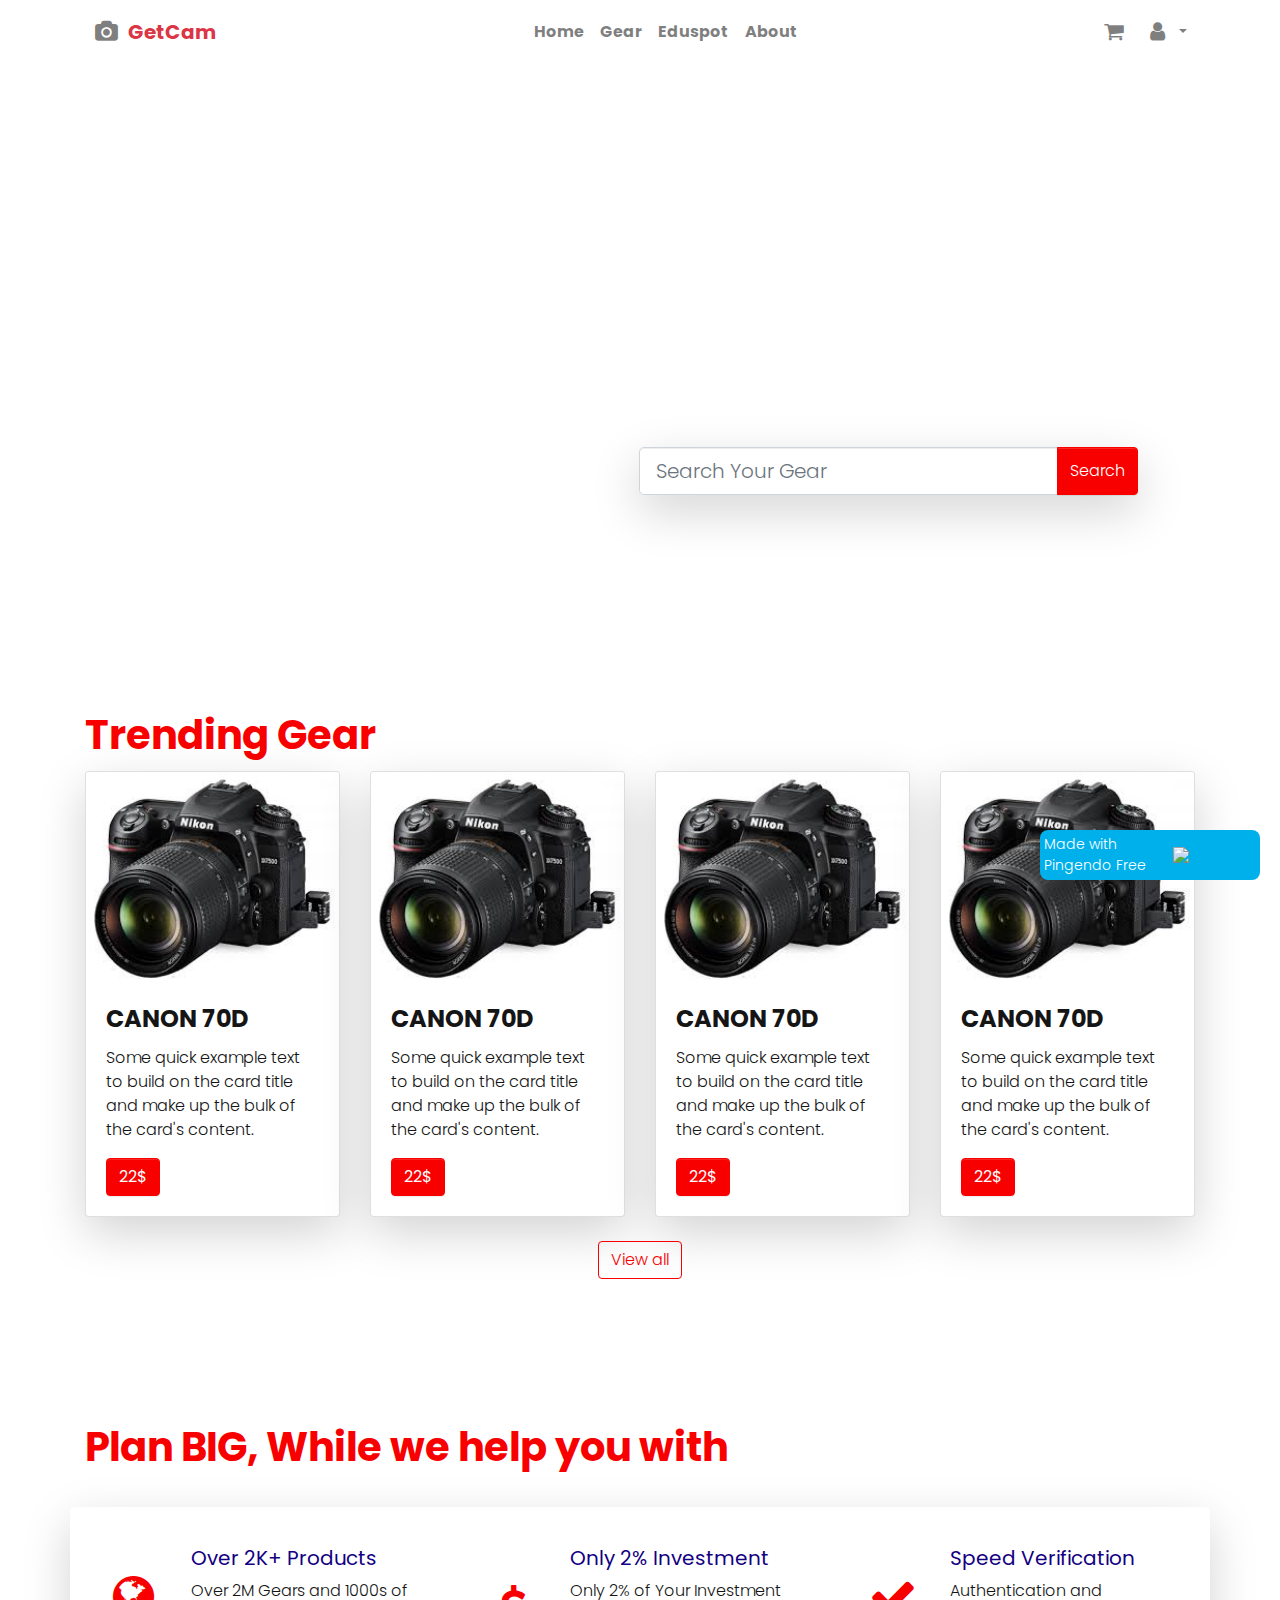
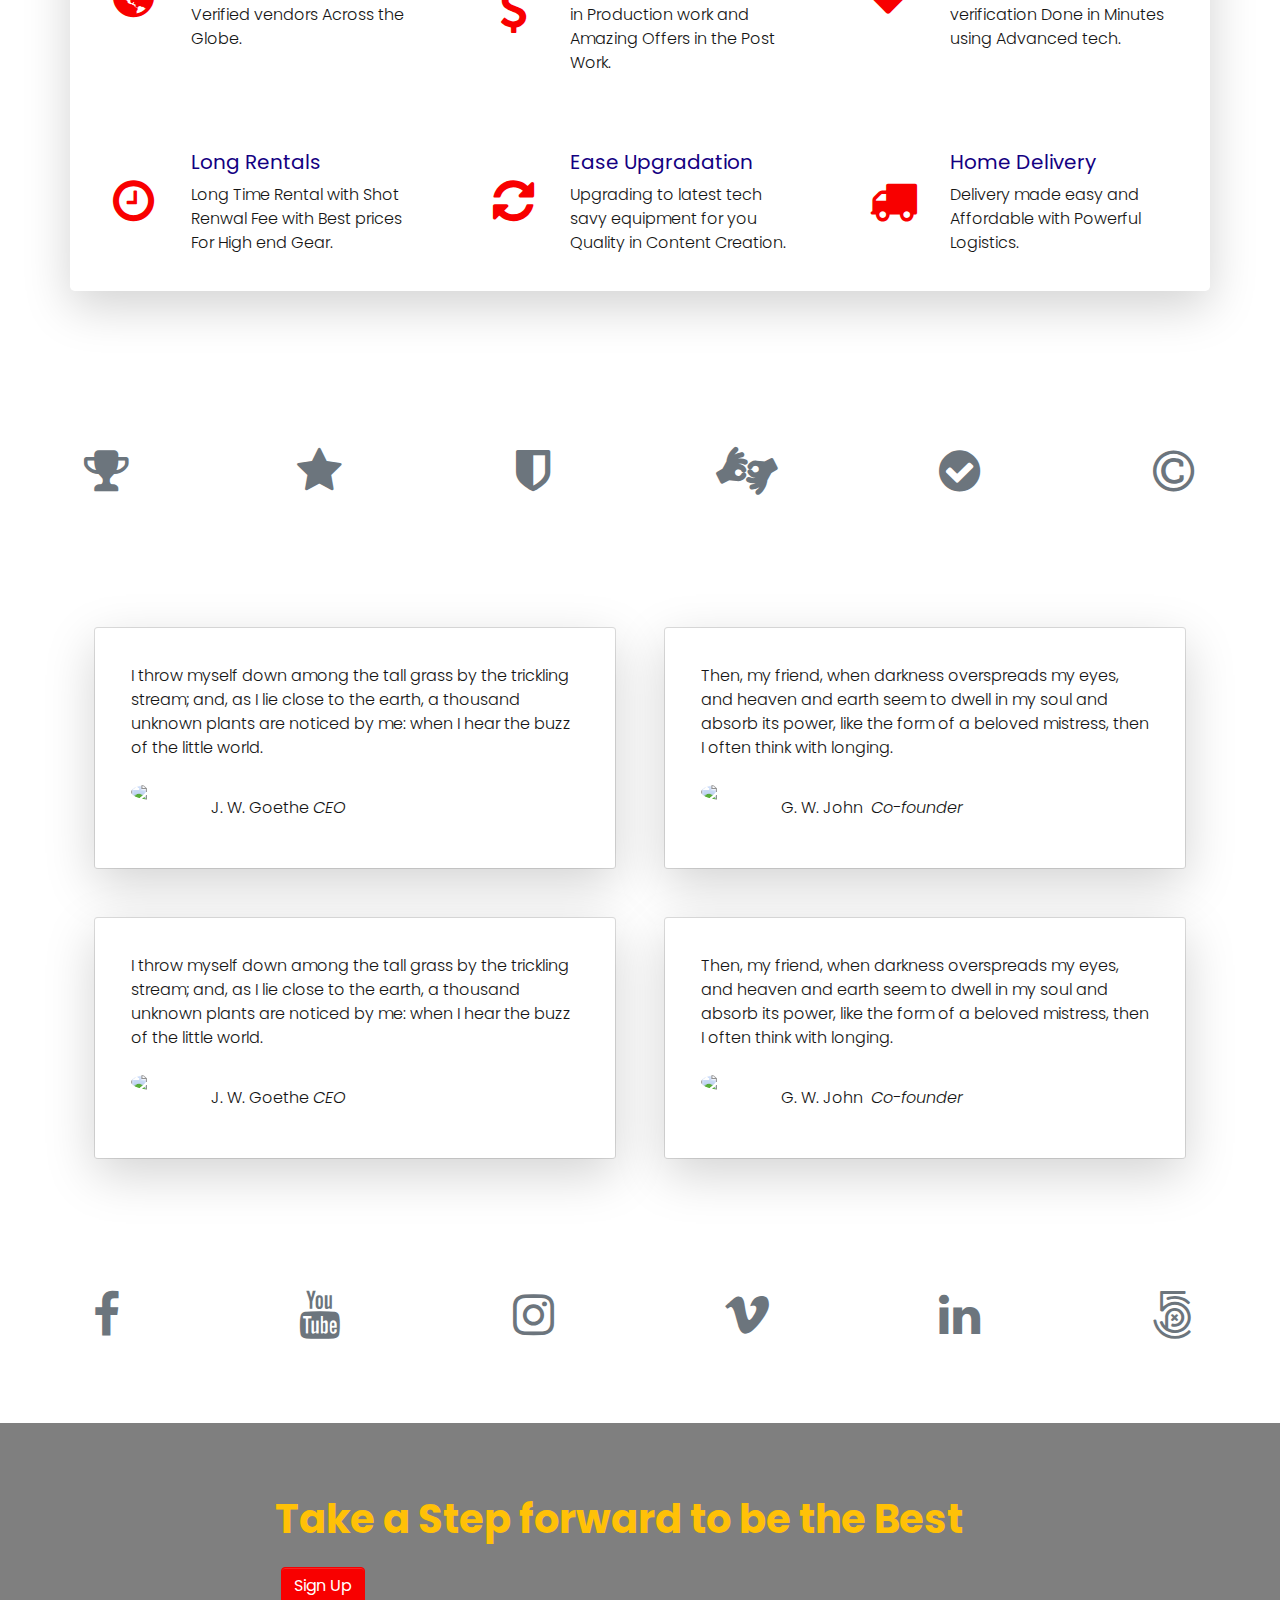
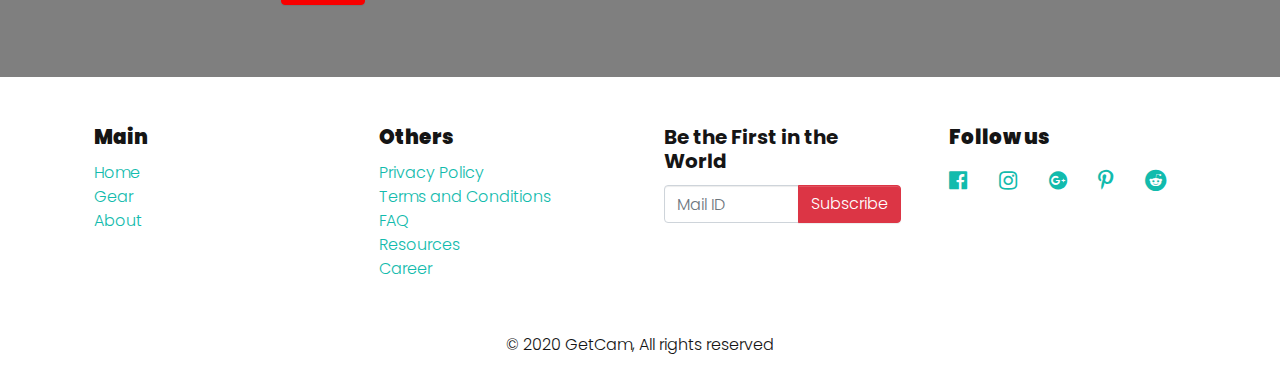
==== index.html @ dcd04597 "0.3" ====
<!DOCTYPE html>
<html>

<head>
  <meta charset="utf-8">
  <meta name="viewport" content="width=device-width, initial-scale=1">
  <link rel="stylesheet" href="https://cdnjs.cloudflare.com/ajax/libs/font-awesome/4.7.0/css/font-awesome.min.css" type="text/css">
  <link rel="stylesheet" href="index.css">
  <link rel="icon" href="assets/Get Cam.png">
  <title>Home | GetCam</title>
  <meta name="description" content="Helping Content Creators by renting gears for best deals..">
  <meta name="keywords" content="camera, rentals, dslr, canon, nikon, getcam, sony,">
</head>

<body>
  <nav class="navbar navbar-expand-md navbar-light">
    <div class="container"> <button class="navbar-toggler navbar-toggler-right border-0" type="button" data-toggle="collapse" data-target="#navbar6">
        <span class="navbar-toggler-icon"></span>
      </button>
      <div class="collapse navbar-collapse" id="navbar6">
        <ul class="navbar-nav">
          <li class="nav-item d-flex align-items-center"><a class="nav-link" href="#"><i class="fa fa-fw fa-camera fa-lg"></i></a></li>
        </ul> <a class="navbar-brand text-primary d-none d-md-block" href="#">
          <i class="fa d-inline fa-lg fa-cameralg"></i>
          <b><b class="text-danger"> GetCam</b></b>
        </a>
        <ul class="navbar-nav mx-auto">
          <li class="nav-item"> <a class="nav-link text-decoration-none" href="#"><b><b>Home</b></b></a> </li>
          <li class="nav-item"> <a class="nav-link" href="#"><b><b>Gear</b></b></a> </li>
          <li class="nav-item"> <a class="nav-link" href="#"><b><b>Eduspot</b></b></a> </li>
          <li class="nav-item"> <a class="nav-link" href="#"><b><b>About</b></b></a> </li>
        </ul>
        <ul class="navbar-nav">
          <li class="nav-item d-flex align-items-center"><a class="nav-link" href="#"><i class="fa fa-fw fa-shopping-cart fa-lg"></i></a></li>
          <li class="nav-item dropdown"> <a class="nav-link dropdown-toggle" href="http://example.com" id="navbarDropdownMenuLink" data-toggle="dropdown" aria-haspopup="true" aria-expanded="false"><i class="fa fa-fw fa-user fa-lg"></i>&nbsp;</a>
            <div class="dropdown-menu" aria-labelledby="navbarDropdownMenuLink"> <a class="dropdown-item" href="#">Profile</a> <a class="dropdown-item" href="#">Log Out</a> </div>
          </li>
        </ul>
      </div>
    </div>
  </nav>
  <div class="py-5 text-center text-md-right" style="	background-image: url(&quot;https://wallpapercave.com/wp/wp7852843.jpg&quot;);	background-position: right bottom;	background-size: cover;	background-repeat: repeat;	background-attachment: fixed;">
    <div class="container">
      <div class="row">
        <div class="p-5 mx-auto mx-md-0 ml-md-auto col-10 col-md-9">
          <h3 class="display-3 text-white"><b>Any One Can Be Influencer</b></h3>
          <p class="mb-3 lead text-white">Helping Content creators to be the best..!!</p>
          <form class="form-inline d-flex justify-content-end">
            <div class="input-group shadow-lg rounded-lg"> <input type="search" class="form-control form-control-lg" placeholder="Search Your Gear" id="formcover1">
              <div class="input-group-append"> <button class="btn btn-secondary" type="button">Search</button> </div>
            </div>
          </form>
        </div>
      </div>
    </div>
  </div>
  <div class="py-5">
    <div class="container">
      <div class="row">
        <div class="col-md-12">
          <h1 class="text-secondary">Trending Gear</h1>
        </div>
      </div>
      <div class="row">
        <div class="col-md-3">
          <div class="card shadow-lg"> <img class="card-img-top" src="assets/download.jpg" alt="Card image cap">
            <div class="card-body">
              <h4 class="card-title">CANON 70D</h4>
              <p class="card-text">Some quick example text to build on the card title and make up the bulk of the card's content.</p> <a href="#" class="btn btn-secondary"><b>22$</b></a>
            </div>
          </div>
        </div>
        <div class="col-md-3">
          <div class="card shadow-lg"> <img class="card-img-top" src="assets/download.jpg" alt="Card image cap">
            <div class="card-body">
              <h4 class="card-title">CANON 70D</h4>
              <p class="card-text">Some quick example text to build on the card title and make up the bulk of the card's content.</p> <a href="#" class="btn btn-secondary"><b>22$</b></a>
            </div>
          </div>
        </div>
        <div class="col-md-3">
          <div class="card shadow-lg"> <img class="card-img-top" src="assets/download.jpg" alt="Card image cap">
            <div class="card-body">
              <h4 class="card-title">CANON 70D</h4>
              <p class="card-text">Some quick example text to build on the card title and make up the bulk of the card's content.</p> <a href="#" class="btn btn-secondary"><b>22$</b></a>
            </div>
          </div>
        </div>
        <div class="col-md-3">
          <div class="card shadow-lg"> <img class="card-img-top" src="assets/download.jpg" alt="Card image cap">
            <div class="card-body">
              <h4 class="card-title">CANON 70D</h4>
              <p class="card-text">Some quick example text to build on the card title and make up the bulk of the card's content.</p> <a href="#" class="btn btn-secondary"><b>22$</b></a>
            </div>
          </div>
        </div>
      </div>
    </div>
    <div class="container">
      <div class="row">
        <div class="col-md-12 d-flex justify-content-center mt-3"><a class="btn btn-outline-secondary" href="#">View all</a></div>
      </div>
    </div>
  </div>
  <div class="py-5">
    <div class="container">
      <div class="row">
        <div class="col-md-12 mb-3">
          <h1 class="text-secondary">Plan BIG, While we help you with</h1>
        </div>
      </div>
    </div>
    <div class="container shadow-lg rounded-lg">
      <div class="row">
        <div class="col-md-12 text-center">
        </div>
      </div>
      <div class="row justify-content-center">
        <div class="col-lg-4 col-md-2 p-4">
          <div class="row">
            <div class="col-3 p-0 d-flex align-items-center justify-content-center"><i class="fa fa-3x d-flex align-items-center justify-content-center fa-globe text-secondary"></i></div>
            <div class="col-9">
              <p class="lead mb-1 text-primary"> <b>Over 2K+ Products</b></p>
              <p class="mb-0">Over 2M Gears and 1000s of Verified vendors Across the Globe.</p>
            </div>
          </div>
        </div>
        <div class="col-lg-4 col-md-2 p-4">
          <div class="row">
            <div class="col-3 p-0 d-flex align-items-center justify-content-center"><i class="fa fa-3x d-flex align-items-center justify-content-center fa-dollar text-secondary"></i></div>
            <div class="col-9">
              <p class="lead mb-1 text-primary"> <b>Only 2% Investment</b></p>
              <p class="mb-0">Only 2% of Your Investment in Production work and Amazing Offers in the Post Work.</p>
            </div>
          </div>
        </div>
        <div class="col-lg-4 col-md-2 p-4">
          <div class="row">
            <div class="col-3 p-0 d-flex align-items-center justify-content-center"><i class="fa fa-3x d-flex align-items-center justify-content-center fa-check text-secondary"></i></div>
            <div class="col-9">
              <p class="lead mb-1 text-primary"><b>Speed Verification</b></p>
              <p class="mb-0">Authentication and verification Done in Minutes using Advanced tech.</p>
            </div>
          </div>
        </div>
        <div class="col-lg-4 col-md-2 p-4">
          <div class="row">
            <div class="col-3 p-0 d-flex align-items-center justify-content-center"><i class="fa fa-3x d-flex align-items-center justify-content-center fa-clock-o text-secondary"></i></div>
            <div class="col-9">
              <p class="lead mb-1 text-primary"> <b>Long Rentals</b></p>
              <p class="mb-0">Long Time Rental with Shot Renwal Fee with Best prices For High end Gear.</p>
            </div>
          </div>
        </div>
        <div class="col-lg-4 col-md-2 p-4">
          <div class="row">
            <div class="col-3 p-0 d-flex align-items-center justify-content-center"><i class="fa fa-3x d-flex align-items-center justify-content-center fa-refresh text-secondary"></i></div>
            <div class="col-9">
              <p class="lead mb-1 text-primary"> <b>Ease Upgradation</b></p>
              <p class="mb-0">Upgrading to latest tech savy equipment for you Quality in Content Creation.</p>
            </div>
          </div>
        </div>
        <div class="col-lg-4 col-md-2 p-4">
          <div class="row">
            <div class="col-3 p-0 d-flex align-items-center justify-content-center"><i class="fa fa-3x d-flex align-items-center justify-content-center fa-truck text-secondary"></i></div>
            <div class="col-9">
              <p class="lead mb-1 text-primary"> <b>Home Delivery</b></p>
              <p class="mb-0">Delivery made easy and Affordable with Powerful Logistics.</p>
            </div>
          </div>
        </div>
      </div>
    </div>
  </div>
  <div class="py-5 text-center">
    <div class="container-fluid">
      <div class="row text-muted">
        <div class="col-md-2 col-4 p-2"> <i class="d-block fa fa-3x fa-trophy"></i> </div>
        <div class="col-md-2 col-4 p-2"> <i class="d-block fa fa-3x fa-star"></i> </div>
        <div class="col-md-2 col-4 p-2"> <i class="d-block fa fa-3x fa-shield"></i> </div>
        <div class="col-md-2 col-4 p-2"> <i class="d-block fa fa-3x fa-american-sign-language-interpreting"></i> </div>
        <div class="col-md-2 col-4 p-2"> <i class="d-block fa fa-3x fa-check-circle"></i> </div>
        <div class="col-md-2 col-4 p-2"> <i class="d-block fa fa-3x fa-copyright"></i> </div>
      </div>
    </div>
  </div>
  <div class="py-3">
    <div class="container">
      <div class="row">
        <div class="col-md-6 p-3">
          <div class="card">
            <div class="card-body p-4 shadow-lg">
              <p class="mb-3">I throw myself down among the tall grass by the trickling stream; and, as I lie close to the earth, a thousand unknown plants are noticed by me: when I hear the buzz of the little world.</p>
              <div class="row">
                <div class="col-lg-2 col-3"> <img class="img-fluid d-block rounded-circle" src="https://static.pingendo.com/img-placeholder-2.svg"> </div>
                <div class="col-lg-10 col-9 d-flex align-items-center">
                  <p class="my-2">J. W. Goethe <i>CEO</i> </p>
                </div>
              </div>
            </div>
          </div>
        </div>
        <div class="ml-auto col-md-6 p-3">
          <div class="card">
            <div class="card-body p-4 shadow-lg">
              <p class="mb-3">Then, my friend, when darkness overspreads my eyes, and heaven and earth seem to dwell in my soul and absorb its power, like the form of a beloved mistress, then I often think with longing.</p>
              <div class="row">
                <div class="col-lg-2 col-3"> <img class="img-fluid d-block rounded-circle" src="https://static.pingendo.com/img-placeholder-3.svg"> </div>
                <div class="col-lg-10 col-9 d-flex align-items-center">
                  <p class="my-2">G. W. John&nbsp; <i>Co-founder</i> </p>
                </div>
              </div>
            </div>
          </div>
        </div>
      </div>
    </div>
    <div class="container">
      <div class="row">
        <div class="col-md-6 p-3">
          <div class="card">
            <div class="card-body p-4 shadow-lg">
              <p class="mb-3">I throw myself down among the tall grass by the trickling stream; and, as I lie close to the earth, a thousand unknown plants are noticed by me: when I hear the buzz of the little world.</p>
              <div class="row">
                <div class="col-lg-2 col-3"> <img class="img-fluid d-block rounded-circle" src="https://static.pingendo.com/img-placeholder-2.svg"> </div>
                <div class="col-lg-10 col-9 d-flex align-items-center">
                  <p class="my-2">J. W. Goethe <i>CEO</i> </p>
                </div>
              </div>
            </div>
          </div>
        </div>
        <div class="ml-auto col-md-6 p-3">
          <div class="card">
            <div class="card-body p-4 shadow-lg">
              <p class="mb-3">Then, my friend, when darkness overspreads my eyes, and heaven and earth seem to dwell in my soul and absorb its power, like the form of a beloved mistress, then I often think with longing.</p>
              <div class="row">
                <div class="col-lg-2 col-3"> <img class="img-fluid d-block rounded-circle" src="https://static.pingendo.com/img-placeholder-3.svg"> </div>
                <div class="col-lg-10 col-9 d-flex align-items-center">
                  <p class="my-2">G. W. John&nbsp; <i>Co-founder</i> </p>
                </div>
              </div>
            </div>
          </div>
        </div>
      </div>
    </div>
  </div>
  <div class="py-5 text-center">
    <div class="container-fluid">
      <div class="row text-muted">
        <div class="col-md-2 col-4 p-2"> <i class="d-block fa fa-3x fa-facebook"></i> </div>
        <div class="col-md-2 col-4 p-2"> <i class="d-block fa fa-3x fa-youtube"></i> </div>
        <div class="col-md-2 col-4 p-2"> <i class="d-block fa fa-3x fa-instagram"></i> </div>
        <div class="col-md-2 col-4 p-2"> <i class="d-block fa fa-3x fa-vimeo"></i> </div>
        <div class="col-md-2 col-4 p-2"> <i class="d-block fa fa-3x fa-linkedin"></i> </div>
        <div class="col-md-2 col-4 p-2"> <i class="d-block fa fa-500px fa-3x"></i> </div>
      </div>
    </div>
  </div>
  <div class="py-5 text-white text-left" style="	background-image: linear-gradient(to bottom, rgba(0, 0, 0, .50), rgba(0, 0, 0, .50)), url(&quot;https://i.insider.com/5508aa21ecad040707441700?width=1100&amp;format=jpeg&amp;auto=webp&quot;);	background-position: center, center;	background-size: cover;	background-repeat, background-attachment: fixed;">
    <div class="container">
      <div class="row">
        <div class="col-md-8 mx-auto">
          <h1 class="mb-3 text-warning">Take a Step forward to be the Best</h1>
          <a class="btn btn-secondary ml-1" href="#"><b>Sign Up</b></a>
        </div>
      </div>
    </div>
  </div>
  <div class="py-3">
    <div class="container">
      <div class="row">
        <div class="col-lg-3 col-6 p-3">
          <h5 class=""> <b>Main</b> </h5>
          <ul class="list-unstyled">
            <li> <a href="#">Home</a> </li>
            <li> <a href="#">Gear</a> </li>
            <li> <a href="#">About</a> </li>
          </ul>
        </div>
        <div class="col-lg-3 col-6 p-3">
          <h5> <b>Others</b> </h5>
          <ul class="list-unstyled">
            <li> <a href="#">Privacy Policy</a> </li>
            <li> <a href="#" contenteditable="true">Terms and Conditions</a> </li>
            <li> <a href="#">FAQ</a> </li>
            <li> <a href="#">Resources</a> </li>
            <li> <a href="#">Career</a> </li>
          </ul>
        </div>
        <div class="col-lg-3 col-md-6 p-3">
          <div class="row">
            <div class="col-md-12">
              <h5 class="">Be the First in the World</h5>
            </div>
          </div>
          <div class="row">
            <div class="col-md-12">
              <form class="form-inline">
                <div class="input-group">
                  <input type="text" class="form-control" placeholder="Mail ID">
                  <div class="input-group-append"><button class="btn btn-danger" type="button">Subscribe</button></div>
                </div>
              </form>
            </div>
          </div>
        </div>
        <div class="col-lg-3 col-md-6 p-3">
          <h5> <b>Follow us</b> </h5>
          <div class="row">
            <div class="col-md-12 d-flex align-items-center justify-content-between my-2"> <a href="#">
                <i class="d-block fa fa-facebook-official fa-lg mr-2"></i>
              </a> <a href="#">
                <i class="d-block fa fa-instagram fa-lg mx-2"></i>
              </a> <a href="#">
                <i class="d-block fa fa-google-plus-official fa-lg mx-2"></i>
              </a> <a href="#">
                <i class="d-block fa fa-pinterest-p fa-lg mx-2"></i>
              </a> <a href="#">
                <i class="d-block fa fa-reddit fa-lg mx-2"></i>
              </a> <a href="#">
              </a> </div>
          </div>
        </div>
      </div>
      <div class="row">
        <div class="col-md-12 text-center">
          <p class="mb-0 mt-2" contenteditable="true">© 2020 GetCam, All rights reserved</p>
        </div>
      </div>
    </div>
  </div>
  <script src="https://code.jquery.com/jquery-3.3.1.slim.min.js" integrity="sha384-q8i/X+965DzO0rT7abK41JStQIAqVgRVzpbzo5smXKp4YfRvH+8abtTE1Pi6jizo" crossorigin="anonymous"></script>
  <script src="https://cdnjs.cloudflare.com/ajax/libs/popper.js/1.14.6/umd/popper.min.js" integrity="sha384-wHAiFfRlMFy6i5SRaxvfOCifBUQy1xHdJ/yoi7FRNXMRBu5WHdZYu1hA6ZOblgut" crossorigin="anonymous"></script>
  <script src="https://stackpath.bootstrapcdn.com/bootstrap/4.3.1/js/bootstrap.min.js" integrity="sha384-JjSmVgyd0p3pXB1rRibZUAYoIIy6OrQ6VrjIEaFf/nJGzIxFDsf4x0xIM+B07jRM" crossorigin="anonymous"></script>
  <pingendo onclick="window.open('https://pingendo.com/', '_blank')" style="cursor:pointer;position: fixed;bottom: 20px;right:20px;padding:4px;background-color: #00b0eb;border-radius: 8px; width:220px;display:flex;flex-direction:row;align-items:center;justify-content:center;font-size:14px;color:white">Made with Pingendo Free&nbsp;&nbsp;<img src="https://pingendo.com/site-assets/Pingendo_logo_big.png" class="d-block" alt="Pingendo logo" height="16"></pingendo>
</body>

</html>
---- index.css ----
@import url("https://fonts.googleapis.com/css2?family=Poppins:wght@400;700;900&family=Roboto+Slab&display=swap");
/*!
 * Bootstrap v4.3.1 (https://getbootstrap.com/)
 * Copyright 2011-2019 The Bootstrap Authors
 * Copyright 2011-2019 Twitter, Inc.
 * Licensed under MIT (https://github.com/twbs/bootstrap/blob/master/LICENSE)
 */
:root {
  --blue: #007bff;
  --indigo: #6610f2;
  --purple: #6f42c1;
  --pink: #e83e8c;
  --red: #dc3545;
  --orange: #fd7e14;
  --yellow: #ffc107;
  --green: #28a745;
  --teal: #20c997;
  --cyan: #17a2b8;
  --white: #fff;
  --gray: #6c757d;
  --gray-dark: #343a40;
  --primary: #140082;
  --secondary: #f80000;
  --success: #28a745;
  --info: #ccc;
  --warning: #ffc107;
  --danger: #dc3545;
  --light: #d9e000;
  --dark: #151515;
  --breakpoint-xs: 0;
  --breakpoint-sm: 576px;
  --breakpoint-md: 768px;
  --breakpoint-lg: 992px;
  --breakpoint-xl: 1200px;
  --font-family-sans-serif: -apple-system, BlinkMacSystemFont, "Segoe UI", Roboto, "Helvetica Neue", Arial, "Noto Sans", sans-serif, "Apple Color Emoji", "Segoe UI Emoji", "Segoe UI Symbol", "Noto Color Emoji";
  --font-family-monospace: SFMono-Regular, Menlo, Monaco, Consolas, "Liberation Mono", "Courier New", monospace; }

*,
*::before,
*::after {
  box-sizing: border-box; }

html {
  font-family: sans-serif;
  line-height: 1.15;
  -webkit-text-size-adjust: 100%;
  -webkit-tap-highlight-color: rgba(0, 0, 0, 0); }

article, aside, figcaption, figure, footer, header, hgroup, main, nav, section {
  display: block; }

body {
  margin: 0;
  font-family: "Poppins", sans-serif;
  font-size: 1rem;
  font-weight: 300;
  line-height: 1.5;
  color: #151515;
  text-align: left;
  background-color: white; }

[tabindex="-1"]:focus {
  outline: 0 !important; }

hr {
  box-sizing: content-box;
  height: 0;
  overflow: visible; }

h1, h2, h3, h4, h5, h6 {
  margin-top: 0;
  margin-bottom: 0.75rem; }

p {
  margin-top: 0;
  margin-bottom: 1rem; }

abbr[title],
abbr[data-original-title] {
  text-decoration: underline;
  -webkit-text-decoration: underline dotted;
          text-decoration: underline dotted;
  cursor: help;
  border-bottom: 0;
  text-decoration-skip-ink: none; }

address {
  margin-bottom: 1rem;
  font-style: normal;
  line-height: inherit; }

ol,
ul,
dl {
  margin-top: 0;
  margin-bottom: 1rem; }

ol ol,
ul ul,
ol ul,
ul ol {
  margin-bottom: 0; }

dt {
  font-weight: 700; }

dd {
  margin-bottom: .5rem;
  margin-left: 0; }

blockquote {
  margin: 0 0 1rem; }

b,
strong {
  font-weight: bolder; }

small {
  font-size: 80%; }

sub,
sup {
  position: relative;
  font-size: 75%;
  line-height: 0;
  vertical-align: baseline; }

sub {
  bottom: -.25em; }

sup {
  top: -.5em; }

a {
  color: #12bbad;
  text-decoration: none;
  background-color: transparent; }
  a:hover {
    color: #0b756c;
    text-decoration: underline; }

a:not([href]):not([tabindex]) {
  color: inherit;
  text-decoration: none; }
  a:not([href]):not([tabindex]):hover, a:not([href]):not([tabindex]):focus {
    color: inherit;
    text-decoration: none; }
  a:not([href]):not([tabindex]):focus {
    outline: 0; }

pre,
code,
kbd,
samp {
  font-family: SFMono-Regular, Menlo, Monaco, Consolas, "Liberation Mono", "Courier New", monospace;
  font-size: 1em; }

pre {
  margin-top: 0;
  margin-bottom: 1rem;
  overflow: auto; }

figure {
  margin: 0 0 1rem; }

img {
  vertical-align: middle;
  border-style: none; }

svg {
  overflow: hidden;
  vertical-align: middle; }

table {
  border-collapse: collapse; }

caption {
  padding-top: 0.75rem;
  padding-bottom: 0.75rem;
  color: #6c757d;
  text-align: left;
  caption-side: bottom; }

th {
  text-align: inherit; }

label {
  display: inline-block;
  margin-bottom: 0.5rem; }

button {
  border-radius: 0; }

button:focus {
  outline: 1px dotted;
  outline: 5px auto -webkit-focus-ring-color; }

input,
button,
select,
optgroup,
textarea {
  margin: 0;
  font-family: inherit;
  font-size: inherit;
  line-height: inherit; }

button,
input {
  overflow: visible; }

button,
select {
  text-transform: none; }

select {
  word-wrap: normal; }

button,
[type="button"],
[type="reset"],
[type="submit"] {
  -webkit-appearance: button; }

button:not(:disabled),
[type="button"]:not(:disabled),
[type="reset"]:not(:disabled),
[type="submit"]:not(:disabled) {
  cursor: pointer; }

button::-moz-focus-inner,
[type="button"]::-moz-focus-inner,
[type="reset"]::-moz-focus-inner,
[type="submit"]::-moz-focus-inner {
  padding: 0;
  border-style: none; }

input[type="radio"],
input[type="checkbox"] {
  box-sizing: border-box;
  padding: 0; }

input[type="date"],
input[type="time"],
input[type="datetime-local"],
input[type="month"] {
  -webkit-appearance: listbox; }

textarea {
  overflow: auto;
  resize: vertical; }

fieldset {
  min-width: 0;
  padding: 0;
  margin: 0;
  border: 0; }

legend {
  display: block;
  width: 100%;
  max-width: 100%;
  padding: 0;
  margin-bottom: .5rem;
  font-size: 1.5rem;
  line-height: inherit;
  color: inherit;
  white-space: normal; }

progress {
  vertical-align: baseline; }

[type="number"]::-webkit-inner-spin-button,
[type="number"]::-webkit-outer-spin-button {
  height: auto; }

[type="search"] {
  outline-offset: -2px;
  -webkit-appearance: none; }

[type="search"]::-webkit-search-decoration {
  -webkit-appearance: none; }

::-webkit-file-upload-button {
  font: inherit;
  -webkit-appearance: button; }

output {
  display: inline-block; }

summary {
  display: list-item;
  cursor: pointer; }

template {
  display: none; }

[hidden] {
  display: none !important; }

h1, h2, h3, h4, h5, h6,
.h1, .h2, .h3, .h4, .h5, .h6 {
  margin-bottom: 0.75rem;
  font-family: "Poppins", sans-serif;
  font-weight: 1300;
  line-height: 1.2; }

h1, .h1 {
  font-size: 2.5rem; }

h2, .h2 {
  font-size: 2rem; }

h3, .h3 {
  font-size: 1.75rem; }

h4, .h4 {
  font-size: 1.5rem; }

h5, .h5 {
  font-size: 1.25rem; }

h6, .h6 {
  font-size: 1rem; }

.lead {
  font-size: 1.25rem;
  font-weight: 300; }

.display-1 {
  font-size: 6rem;
  font-weight: 300;
  line-height: 1.2; }

.display-2 {
  font-size: 5.5rem;
  font-weight: 300;
  line-height: 1.2; }

.display-3 {
  font-size: 4.5rem;
  font-weight: 300;
  line-height: 1.2; }

.display-4 {
  font-size: 3.5rem;
  font-weight: 300;
  line-height: 1.2; }

hr {
  margin-top: 1.5rem;
  margin-bottom: 1.5rem;
  border: 0;
  border-top: 1px solid rgba(0, 0, 0, 0.1); }

small,
.small {
  font-size: 80%;
  font-weight: 300; }

mark,
.mark {
  padding: 0.2em;
  background-color: #fcf8e3; }

.list-unstyled {
  padding-left: 0;
  list-style: none; }

.list-inline {
  padding-left: 0;
  list-style: none; }

.list-inline-item {
  display: inline-block; }
  .list-inline-item:not(:last-child) {
    margin-right: 0.5rem; }

.initialism {
  font-size: 90%;
  text-transform: uppercase; }

.blockquote {
  margin-bottom: 1.5rem;
  font-size: 1.25rem; }

.blockquote-footer {
  display: block;
  font-size: 80%;
  color: #6c757d; }
  .blockquote-footer::before {
    content: "\2014\00A0"; }

.img-fluid {
  max-width: 100%;
  height: auto; }

.img-thumbnail {
  padding: 0.25rem;
  background-color: white;
  border: 1px solid #dee2e6;
  border-radius: 0.25rem;
  box-shadow: 0 1px 2px rgba(0, 0, 0, 0.075);
  max-width: 100%;
  height: auto; }

.figure {
  display: inline-block; }

.figure-img {
  margin-bottom: 0.75rem;
  line-height: 1; }

.figure-caption {
  font-size: 90%;
  color: #6c757d; }

code {
  font-size: 87.5%;
  color: #e83e8c;
  word-break: break-word; }
  a > code {
    color: inherit; }

kbd {
  padding: 0.2rem 0.4rem;
  font-size: 87.5%;
  color: #fff;
  background-color: #212529;
  border-radius: 0.2rem;
  box-shadow: inset 0 -0.1rem 0 rgba(0, 0, 0, 0.25); }
  kbd kbd {
    padding: 0;
    font-size: 100%;
    font-weight: 700;
    box-shadow: none; }

pre {
  display: block;
  font-size: 87.5%;
  color: #212529; }
  pre code {
    font-size: inherit;
    color: inherit;
    word-break: normal; }

.pre-scrollable {
  max-height: 340px;
  overflow-y: scroll; }

.container {
  width: 100%;
  padding-right: 15px;
  padding-left: 15px;
  margin-right: auto;
  margin-left: auto; }
  @media (min-width: 576px) {
    .container {
      max-width: 540px; } }
  @media (min-width: 768px) {
    .container {
      max-width: 720px; } }
  @media (min-width: 992px) {
    .container {
      max-width: 960px; } }
  @media (min-width: 1200px) {
    .container {
      max-width: 1140px; } }

.container-fluid {
  width: 100%;
  padding-right: 15px;
  padding-left: 15px;
  margin-right: auto;
  margin-left: auto; }

.row {
  display: flex;
  flex-wrap: wrap;
  margin-right: -15px;
  margin-left: -15px; }

.no-gutters {
  margin-right: 0;
  margin-left: 0; }
  .no-gutters > .col,
  .no-gutters > [class*="col-"] {
    padding-right: 0;
    padding-left: 0; }

.col-1, .col-2, .col-3, .col-4, .col-5, .col-6, .col-7, .col-8, .col-9, .col-10, .col-11, .col-12, .col,
.col-auto, .col-sm-1, .col-sm-2, .col-sm-3, .col-sm-4, .col-sm-5, .col-sm-6, .col-sm-7, .col-sm-8, .col-sm-9, .col-sm-10, .col-sm-11, .col-sm-12, .col-sm,
.col-sm-auto, .col-md-1, .col-md-2, .col-md-3, .col-md-4, .col-md-5, .col-md-6, .col-md-7, .col-md-8, .col-md-9, .col-md-10, .col-md-11, .col-md-12, .col-md,
.col-md-auto, .col-lg-1, .col-lg-2, .col-lg-3, .col-lg-4, .col-lg-5, .col-lg-6, .col-lg-7, .col-lg-8, .col-lg-9, .col-lg-10, .col-lg-11, .col-lg-12, .col-lg,
.col-lg-auto, .col-xl-1, .col-xl-2, .col-xl-3, .col-xl-4, .col-xl-5, .col-xl-6, .col-xl-7, .col-xl-8, .col-xl-9, .col-xl-10, .col-xl-11, .col-xl-12, .col-xl,
.col-xl-auto {
  position: relative;
  width: 100%;
  padding-right: 15px;
  padding-left: 15px; }

.col {
  flex-basis: 0;
  flex-grow: 1;
  max-width: 100%; }

.col-auto {
  flex: 0 0 auto;
  width: auto;
  max-width: 100%; }

.col-1 {
  flex: 0 0 8.33333%;
  max-width: 8.33333%; }

.col-2 {
  flex: 0 0 16.66667%;
  max-width: 16.66667%; }

.col-3 {
  flex: 0 0 25%;
  max-width: 25%; }

.col-4 {
  flex: 0 0 33.33333%;
  max-width: 33.33333%; }

.col-5 {
  flex: 0 0 41.66667%;
  max-width: 41.66667%; }

.col-6 {
  flex: 0 0 50%;
  max-width: 50%; }

.col-7 {
  flex: 0 0 58.33333%;
  max-width: 58.33333%; }

.col-8 {
  flex: 0 0 66.66667%;
  max-width: 66.66667%; }

.col-9 {
  flex: 0 0 75%;
  max-width: 75%; }

.col-10 {
  flex: 0 0 83.33333%;
  max-width: 83.33333%; }

.col-11 {
  flex: 0 0 91.66667%;
  max-width: 91.66667%; }

.col-12 {
  flex: 0 0 100%;
  max-width: 100%; }

.order-first {
  order: -1; }

.order-last {
  order: 13; }

.order-0 {
  order: 0; }

.order-1 {
  order: 1; }

.order-2 {
  order: 2; }

.order-3 {
  order: 3; }

.order-4 {
  order: 4; }

.order-5 {
  order: 5; }

.order-6 {
  order: 6; }

.order-7 {
  order: 7; }

.order-8 {
  order: 8; }

.order-9 {
  order: 9; }

.order-10 {
  order: 10; }

.order-11 {
  order: 11; }

.order-12 {
  order: 12; }

.offset-1 {
  margin-left: 8.33333%; }

.offset-2 {
  margin-left: 16.66667%; }

.offset-3 {
  margin-left: 25%; }

.offset-4 {
  margin-left: 33.33333%; }

.offset-5 {
  margin-left: 41.66667%; }

.offset-6 {
  margin-left: 50%; }

.offset-7 {
  margin-left: 58.33333%; }

.offset-8 {
  margin-left: 66.66667%; }

.offset-9 {
  margin-left: 75%; }

.offset-10 {
  margin-left: 83.33333%; }

.offset-11 {
  margin-left: 91.66667%; }

@media (min-width: 576px) {
  .col-sm {
    flex-basis: 0;
    flex-grow: 1;
    max-width: 100%; }
  .col-sm-auto {
    flex: 0 0 auto;
    width: auto;
    max-width: 100%; }
  .col-sm-1 {
    flex: 0 0 8.33333%;
    max-width: 8.33333%; }
  .col-sm-2 {
    flex: 0 0 16.66667%;
    max-width: 16.66667%; }
  .col-sm-3 {
    flex: 0 0 25%;
    max-width: 25%; }
  .col-sm-4 {
    flex: 0 0 33.33333%;
    max-width: 33.33333%; }
  .col-sm-5 {
    flex: 0 0 41.66667%;
    max-width: 41.66667%; }
  .col-sm-6 {
    flex: 0 0 50%;
    max-width: 50%; }
  .col-sm-7 {
    flex: 0 0 58.33333%;
    max-width: 58.33333%; }
  .col-sm-8 {
    flex: 0 0 66.66667%;
    max-width: 66.66667%; }
  .col-sm-9 {
    flex: 0 0 75%;
    max-width: 75%; }
  .col-sm-10 {
    flex: 0 0 83.33333%;
    max-width: 83.33333%; }
  .col-sm-11 {
    flex: 0 0 91.66667%;
    max-width: 91.66667%; }
  .col-sm-12 {
    flex: 0 0 100%;
    max-width: 100%; }
  .order-sm-first {
    order: -1; }
  .order-sm-last {
    order: 13; }
  .order-sm-0 {
    order: 0; }
  .order-sm-1 {
    order: 1; }
  .order-sm-2 {
    order: 2; }
  .order-sm-3 {
    order: 3; }
  .order-sm-4 {
    order: 4; }
  .order-sm-5 {
    order: 5; }
  .order-sm-6 {
    order: 6; }
  .order-sm-7 {
    order: 7; }
  .order-sm-8 {
    order: 8; }
  .order-sm-9 {
    order: 9; }
  .order-sm-10 {
    order: 10; }
  .order-sm-11 {
    order: 11; }
  .order-sm-12 {
    order: 12; }
  .offset-sm-0 {
    margin-left: 0; }
  .offset-sm-1 {
    margin-left: 8.33333%; }
  .offset-sm-2 {
    margin-left: 16.66667%; }
  .offset-sm-3 {
    margin-left: 25%; }
  .offset-sm-4 {
    margin-left: 33.33333%; }
  .offset-sm-5 {
    margin-left: 41.66667%; }
  .offset-sm-6 {
    margin-left: 50%; }
  .offset-sm-7 {
    margin-left: 58.33333%; }
  .offset-sm-8 {
    margin-left: 66.66667%; }
  .offset-sm-9 {
    margin-left: 75%; }
  .offset-sm-10 {
    margin-left: 83.33333%; }
  .offset-sm-11 {
    margin-left: 91.66667%; } }

@media (min-width: 768px) {
  .col-md {
    flex-basis: 0;
    flex-grow: 1;
    max-width: 100%; }
  .col-md-auto {
    flex: 0 0 auto;
    width: auto;
    max-width: 100%; }
  .col-md-1 {
    flex: 0 0 8.33333%;
    max-width: 8.33333%; }
  .col-md-2 {
    flex: 0 0 16.66667%;
    max-width: 16.66667%; }
  .col-md-3 {
    flex: 0 0 25%;
    max-width: 25%; }
  .col-md-4 {
    flex: 0 0 33.33333%;
    max-width: 33.33333%; }
  .col-md-5 {
    flex: 0 0 41.66667%;
    max-width: 41.66667%; }
  .col-md-6 {
    flex: 0 0 50%;
    max-width: 50%; }
  .col-md-7 {
    flex: 0 0 58.33333%;
    max-width: 58.33333%; }
  .col-md-8 {
    flex: 0 0 66.66667%;
    max-width: 66.66667%; }
  .col-md-9 {
    flex: 0 0 75%;
    max-width: 75%; }
  .col-md-10 {
    flex: 0 0 83.33333%;
    max-width: 83.33333%; }
  .col-md-11 {
    flex: 0 0 91.66667%;
    max-width: 91.66667%; }
  .col-md-12 {
    flex: 0 0 100%;
    max-width: 100%; }
  .order-md-first {
    order: -1; }
  .order-md-last {
    order: 13; }
  .order-md-0 {
    order: 0; }
  .order-md-1 {
    order: 1; }
  .order-md-2 {
    order: 2; }
  .order-md-3 {
    order: 3; }
  .order-md-4 {
    order: 4; }
  .order-md-5 {
    order: 5; }
  .order-md-6 {
    order: 6; }
  .order-md-7 {
    order: 7; }
  .order-md-8 {
    order: 8; }
  .order-md-9 {
    order: 9; }
  .order-md-10 {
    order: 10; }
  .order-md-11 {
    order: 11; }
  .order-md-12 {
    order: 12; }
  .offset-md-0 {
    margin-left: 0; }
  .offset-md-1 {
    margin-left: 8.33333%; }
  .offset-md-2 {
    margin-left: 16.66667%; }
  .offset-md-3 {
    margin-left: 25%; }
  .offset-md-4 {
    margin-left: 33.33333%; }
  .offset-md-5 {
    margin-left: 41.66667%; }
  .offset-md-6 {
    margin-left: 50%; }
  .offset-md-7 {
    margin-left: 58.33333%; }
  .offset-md-8 {
    margin-left: 66.66667%; }
  .offset-md-9 {
    margin-left: 75%; }
  .offset-md-10 {
    margin-left: 83.33333%; }
  .offset-md-11 {
    margin-left: 91.66667%; } }

@media (min-width: 992px) {
  .col-lg {
    flex-basis: 0;
    flex-grow: 1;
    max-width: 100%; }
  .col-lg-auto {
    flex: 0 0 auto;
    width: auto;
    max-width: 100%; }
  .col-lg-1 {
    flex: 0 0 8.33333%;
    max-width: 8.33333%; }
  .col-lg-2 {
    flex: 0 0 16.66667%;
    max-width: 16.66667%; }
  .col-lg-3 {
    flex: 0 0 25%;
    max-width: 25%; }
  .col-lg-4 {
    flex: 0 0 33.33333%;
    max-width: 33.33333%; }
  .col-lg-5 {
    flex: 0 0 41.66667%;
    max-width: 41.66667%; }
  .col-lg-6 {
    flex: 0 0 50%;
    max-width: 50%; }
  .col-lg-7 {
    flex: 0 0 58.33333%;
    max-width: 58.33333%; }
  .col-lg-8 {
    flex: 0 0 66.66667%;
    max-width: 66.66667%; }
  .col-lg-9 {
    flex: 0 0 75%;
    max-width: 75%; }
  .col-lg-10 {
    flex: 0 0 83.33333%;
    max-width: 83.33333%; }
  .col-lg-11 {
    flex: 0 0 91.66667%;
    max-width: 91.66667%; }
  .col-lg-12 {
    flex: 0 0 100%;
    max-width: 100%; }
  .order-lg-first {
    order: -1; }
  .order-lg-last {
    order: 13; }
  .order-lg-0 {
    order: 0; }
  .order-lg-1 {
    order: 1; }
  .order-lg-2 {
    order: 2; }
  .order-lg-3 {
    order: 3; }
  .order-lg-4 {
    order: 4; }
  .order-lg-5 {
    order: 5; }
  .order-lg-6 {
    order: 6; }
  .order-lg-7 {
    order: 7; }
  .order-lg-8 {
    order: 8; }
  .order-lg-9 {
    order: 9; }
  .order-lg-10 {
    order: 10; }
  .order-lg-11 {
    order: 11; }
  .order-lg-12 {
    order: 12; }
  .offset-lg-0 {
    margin-left: 0; }
  .offset-lg-1 {
    margin-left: 8.33333%; }
  .offset-lg-2 {
    margin-left: 16.66667%; }
  .offset-lg-3 {
    margin-left: 25%; }
  .offset-lg-4 {
    margin-left: 33.33333%; }
  .offset-lg-5 {
    margin-left: 41.66667%; }
  .offset-lg-6 {
    margin-left: 50%; }
  .offset-lg-7 {
    margin-left: 58.33333%; }
  .offset-lg-8 {
    margin-left: 66.66667%; }
  .offset-lg-9 {
    margin-left: 75%; }
  .offset-lg-10 {
    margin-left: 83.33333%; }
  .offset-lg-11 {
    margin-left: 91.66667%; } }

@media (min-width: 1200px) {
  .col-xl {
    flex-basis: 0;
    flex-grow: 1;
    max-width: 100%; }
  .col-xl-auto {
    flex: 0 0 auto;
    width: auto;
    max-width: 100%; }
  .col-xl-1 {
    flex: 0 0 8.33333%;
    max-width: 8.33333%; }
  .col-xl-2 {
    flex: 0 0 16.66667%;
    max-width: 16.66667%; }
  .col-xl-3 {
    flex: 0 0 25%;
    max-width: 25%; }
  .col-xl-4 {
    flex: 0 0 33.33333%;
    max-width: 33.33333%; }
  .col-xl-5 {
    flex: 0 0 41.66667%;
    max-width: 41.66667%; }
  .col-xl-6 {
    flex: 0 0 50%;
    max-width: 50%; }
  .col-xl-7 {
    flex: 0 0 58.33333%;
    max-width: 58.33333%; }
  .col-xl-8 {
    flex: 0 0 66.66667%;
    max-width: 66.66667%; }
  .col-xl-9 {
    flex: 0 0 75%;
    max-width: 75%; }
  .col-xl-10 {
    flex: 0 0 83.33333%;
    max-width: 83.33333%; }
  .col-xl-11 {
    flex: 0 0 91.66667%;
    max-width: 91.66667%; }
  .col-xl-12 {
    flex: 0 0 100%;
    max-width: 100%; }
  .order-xl-first {
    order: -1; }
  .order-xl-last {
    order: 13; }
  .order-xl-0 {
    order: 0; }
  .order-xl-1 {
    order: 1; }
  .order-xl-2 {
    order: 2; }
  .order-xl-3 {
    order: 3; }
  .order-xl-4 {
    order: 4; }
  .order-xl-5 {
    order: 5; }
  .order-xl-6 {
    order: 6; }
  .order-xl-7 {
    order: 7; }
  .order-xl-8 {
    order: 8; }
  .order-xl-9 {
    order: 9; }
  .order-xl-10 {
    order: 10; }
  .order-xl-11 {
    order: 11; }
  .order-xl-12 {
    order: 12; }
  .offset-xl-0 {
    margin-left: 0; }
  .offset-xl-1 {
    margin-left: 8.33333%; }
  .offset-xl-2 {
    margin-left: 16.66667%; }
  .offset-xl-3 {
    margin-left: 25%; }
  .offset-xl-4 {
    margin-left: 33.33333%; }
  .offset-xl-5 {
    margin-left: 41.66667%; }
  .offset-xl-6 {
    margin-left: 50%; }
  .offset-xl-7 {
    margin-left: 58.33333%; }
  .offset-xl-8 {
    margin-left: 66.66667%; }
  .offset-xl-9 {
    margin-left: 75%; }
  .offset-xl-10 {
    margin-left: 83.33333%; }
  .offset-xl-11 {
    margin-left: 91.66667%; } }

.table {
  width: 100%;
  margin-bottom: 1.5rem;
  color: #151515; }
  .table th,
  .table td {
    padding: 0.75rem;
    vertical-align: top;
    border-top: 1px solid #dee2e6; }
  .table thead th {
    vertical-align: bottom;
    border-bottom: 2px solid #dee2e6; }
  .table tbody + tbody {
    border-top: 2px solid #dee2e6; }

.table-sm th,
.table-sm td {
  padding: 0.3rem; }

.table-bordered {
  border: 1px solid #dee2e6; }
  .table-bordered th,
  .table-bordered td {
    border: 1px solid #dee2e6; }
  .table-bordered thead th,
  .table-bordered thead td {
    border-bottom-width: 2px; }

.table-borderless th,
.table-borderless td,
.table-borderless thead th,
.table-borderless tbody + tbody {
  border: 0; }

.table-striped tbody tr:nth-of-type(odd) {
  background-color: rgba(0, 0, 0, 0.05); }

.table-hover tbody tr:hover {
  color: #151515;
  background-color: rgba(0, 0, 0, 0.075); }

.table-primary,
.table-primary > th,
.table-primary > td {
  background-color: #bdb8dc; }

.table-primary th,
.table-primary td,
.table-primary thead th,
.table-primary tbody + tbody {
  border-color: #857abe; }

.table-hover .table-primary:hover {
  background-color: #ada7d4; }
  .table-hover .table-primary:hover > td,
  .table-hover .table-primary:hover > th {
    background-color: #ada7d4; }

.table-secondary,
.table-secondary > th,
.table-secondary > td {
  background-color: #fdb8b8; }

.table-secondary th,
.table-secondary td,
.table-secondary thead th,
.table-secondary tbody + tbody {
  border-color: #fb7a7a; }

.table-hover .table-secondary:hover {
  background-color: #fc9f9f; }
  .table-hover .table-secondary:hover > td,
  .table-hover .table-secondary:hover > th {
    background-color: #fc9f9f; }

.table-success,
.table-success > th,
.table-success > td {
  background-color: #c3e6cb; }

.table-success th,
.table-success td,
.table-success thead th,
.table-success tbody + tbody {
  border-color: #8fd19e; }

.table-hover .table-success:hover {
  background-color: #b1dfbb; }
  .table-hover .table-success:hover > td,
  .table-hover .table-success:hover > th {
    background-color: #b1dfbb; }

.table-info,
.table-info > th,
.table-info > td {
  background-color: #f1f1f1; }

.table-info th,
.table-info td,
.table-info thead th,
.table-info tbody + tbody {
  border-color: #e4e4e4; }

.table-hover .table-info:hover {
  background-color: #e4e4e4; }
  .table-hover .table-info:hover > td,
  .table-hover .table-info:hover > th {
    background-color: #e4e4e4; }

.table-warning,
.table-warning > th,
.table-warning > td {
  background-color: #ffeeba; }

.table-warning th,
.table-warning td,
.table-warning thead th,
.table-warning tbody + tbody {
  border-color: #ffdf7e; }

.table-hover .table-warning:hover {
  background-color: #ffe8a1; }
  .table-hover .table-warning:hover > td,
  .table-hover .table-warning:hover > th {
    background-color: #ffe8a1; }

.table-danger,
.table-danger > th,
.table-danger > td {
  background-color: #f5c6cb; }

.table-danger th,
.table-danger td,
.table-danger thead th,
.table-danger tbody + tbody {
  border-color: #ed969e; }

.table-hover .table-danger:hover {
  background-color: #f1b0b7; }
  .table-hover .table-danger:hover > td,
  .table-hover .table-danger:hover > th {
    background-color: #f1b0b7; }

.table-light,
.table-light > th,
.table-light > td {
  background-color: #f4f6b8; }

.table-light th,
.table-light td,
.table-light thead th,
.table-light tbody + tbody {
  border-color: #ebef7a; }

.table-hover .table-light:hover {
  background-color: #f0f3a1; }
  .table-hover .table-light:hover > td,
  .table-hover .table-light:hover > th {
    background-color: #f0f3a1; }

.table-dark,
.table-dark > th,
.table-dark > td {
  background-color: #bdbdbd; }

.table-dark th,
.table-dark td,
.table-dark thead th,
.table-dark tbody + tbody {
  border-color: #858585; }

.table-hover .table-dark:hover {
  background-color: #b0b0b0; }
  .table-hover .table-dark:hover > td,
  .table-hover .table-dark:hover > th {
    background-color: #b0b0b0; }

.table-active,
.table-active > th,
.table-active > td {
  background-color: rgba(0, 0, 0, 0.075); }

.table-hover .table-active:hover {
  background-color: rgba(0, 0, 0, 0.075); }
  .table-hover .table-active:hover > td,
  .table-hover .table-active:hover > th {
    background-color: rgba(0, 0, 0, 0.075); }

.table .thead-dark th {
  color: #fff;
  background-color: #343a40;
  border-color: #454d55; }

.table .thead-light th {
  color: #495057;
  background-color: #e9ecef;
  border-color: #dee2e6; }

.table-dark {
  color: #fff;
  background-color: #343a40; }
  .table-dark th,
  .table-dark td,
  .table-dark thead th {
    border-color: #454d55; }
  .table-dark.table-bordered {
    border: 0; }
  .table-dark.table-striped tbody tr:nth-of-type(odd) {
    background-color: rgba(255, 255, 255, 0.05); }
  .table-dark.table-hover tbody tr:hover {
    color: #fff;
    background-color: rgba(255, 255, 255, 0.075); }

@media (max-width: 575.98px) {
  .table-responsive-sm {
    display: block;
    width: 100%;
    overflow-x: auto;
    -webkit-overflow-scrolling: touch; }
    .table-responsive-sm > .table-bordered {
      border: 0; } }

@media (max-width: 767.98px) {
  .table-responsive-md {
    display: block;
    width: 100%;
    overflow-x: auto;
    -webkit-overflow-scrolling: touch; }
    .table-responsive-md > .table-bordered {
      border: 0; } }

@media (max-width: 991.98px) {
  .table-responsive-lg {
    display: block;
    width: 100%;
    overflow-x: auto;
    -webkit-overflow-scrolling: touch; }
    .table-responsive-lg > .table-bordered {
      border: 0; } }

@media (max-width: 1199.98px) {
  .table-responsive-xl {
    display: block;
    width: 100%;
    overflow-x: auto;
    -webkit-overflow-scrolling: touch; }
    .table-responsive-xl > .table-bordered {
      border: 0; } }

.table-responsive {
  display: block;
  width: 100%;
  overflow-x: auto;
  -webkit-overflow-scrolling: touch; }
  .table-responsive > .table-bordered {
    border: 0; }

.form-control {
  display: block;
  width: 100%;
  height: calc(1.5em + 0.75rem + 2px);
  padding: 0.375rem 0.75rem;
  font-size: 1rem;
  font-weight: 300;
  line-height: 1.5;
  color: #495057;
  background-color: #fff;
  background-clip: padding-box;
  border: 1px solid #ced4da;
  border-radius: 0.25rem;
  box-shadow: inset 0 1px 1px rgba(0, 0, 0, 0.075);
  transition: border-color 0.15s ease-in-out, box-shadow 0.15s ease-in-out; }
  @media (prefers-reduced-motion: reduce) {
    .form-control {
      transition: none; } }
  .form-control::-ms-expand {
    background-color: transparent;
    border: 0; }
  .form-control:focus {
    color: #495057;
    background-color: #fff;
    border-color: #2903ff;
    outline: 0;
    box-shadow: inset 0 1px 1px rgba(0, 0, 0, 0.075), 0 0 0 0.2rem rgba(20, 0, 130, 0.25); }
  .form-control::-webkit-input-placeholder {
    color: #6c757d;
    opacity: 1; }
  .form-control:-ms-input-placeholder {
    color: #6c757d;
    opacity: 1; }
  .form-control::-ms-input-placeholder {
    color: #6c757d;
    opacity: 1; }
  .form-control::placeholder {
    color: #6c757d;
    opacity: 1; }
  .form-control:disabled, .form-control[readonly] {
    background-color: #e9ecef;
    opacity: 1; }

select.form-control:focus::-ms-value {
  color: #495057;
  background-color: #fff; }

.form-control-file,
.form-control-range {
  display: block;
  width: 100%; }

.col-form-label {
  padding-top: calc(0.375rem + 1px);
  padding-bottom: calc(0.375rem + 1px);
  margin-bottom: 0;
  font-size: inherit;
  line-height: 1.5; }

.col-form-label-lg {
  padding-top: calc(0.5rem + 1px);
  padding-bottom: calc(0.5rem + 1px);
  font-size: 1.25rem;
  line-height: 1.5; }

.col-form-label-sm {
  padding-top: calc(0.25rem + 1px);
  padding-bottom: calc(0.25rem + 1px);
  font-size: 0.875rem;
  line-height: 1.5; }

.form-control-plaintext {
  display: block;
  width: 100%;
  padding-top: 0.375rem;
  padding-bottom: 0.375rem;
  margin-bottom: 0;
  line-height: 1.5;
  color: #151515;
  background-color: transparent;
  border: solid transparent;
  border-width: 1px 0; }
  .form-control-plaintext.form-control-sm, .form-control-plaintext.form-control-lg {
    padding-right: 0;
    padding-left: 0; }

.form-control-sm {
  height: calc(1.5em + 0.5rem + 2px);
  padding: 0.25rem 0.5rem;
  font-size: 0.875rem;
  line-height: 1.5;
  border-radius: 0.2rem; }

.form-control-lg {
  height: calc(1.5em + 1rem + 2px);
  padding: 0.5rem 1rem;
  font-size: 1.25rem;
  line-height: 1.5;
  border-radius: 0.3rem; }

select.form-control[size], select.form-control[multiple] {
  height: auto; }

textarea.form-control {
  height: auto; }

.form-group {
  margin-bottom: 1rem; }

.form-text {
  display: block;
  margin-top: 0.25rem; }

.form-row {
  display: flex;
  flex-wrap: wrap;
  margin-right: -5px;
  margin-left: -5px; }
  .form-row > .col,
  .form-row > [class*="col-"] {
    padding-right: 5px;
    padding-left: 5px; }

.form-check {
  position: relative;
  display: block;
  padding-left: 1.25rem; }

.form-check-input {
  position: absolute;
  margin-top: 0.3rem;
  margin-left: -1.25rem; }
  .form-check-input:disabled ~ .form-check-label {
    color: #6c757d; }

.form-check-label {
  margin-bottom: 0; }

.form-check-inline {
  display: inline-flex;
  align-items: center;
  padding-left: 0;
  margin-right: 0.75rem; }
  .form-check-inline .form-check-input {
    position: static;
    margin-top: 0;
    margin-right: 0.3125rem;
    margin-left: 0; }

.valid-feedback {
  display: none;
  width: 100%;
  margin-top: 0.25rem;
  font-size: 80%;
  color: #28a745; }

.valid-tooltip {
  position: absolute;
  top: 100%;
  z-index: 5;
  display: none;
  max-width: 100%;
  padding: 0.25rem 0.5rem;
  margin-top: .1rem;
  font-size: 0.875rem;
  line-height: 1.5;
  color: #fff;
  background-color: rgba(40, 167, 69, 0.9);
  border-radius: 0.25rem; }

.was-validated .form-control:valid, .form-control.is-valid {
  border-color: #28a745;
  padding-right: calc(1.5em + 0.75rem);
  background-image: url("data:image/svg+xml,%3csvg xmlns='http://www.w3.org/2000/svg' viewBox='0 0 8 8'%3e%3cpath fill='%2328a745' d='M2.3 6.73L.6 4.53c-.4-1.04.46-1.4 1.1-.8l1.1 1.4 3.4-3.8c.6-.63 1.6-.27 1.2.7l-4 4.6c-.43.5-.8.4-1.1.1z'/%3e%3c/svg%3e");
  background-repeat: no-repeat;
  background-position: center right calc(0.375em + 0.1875rem);
  background-size: calc(0.75em + 0.375rem) calc(0.75em + 0.375rem); }
  .was-validated .form-control:valid:focus, .form-control.is-valid:focus {
    border-color: #28a745;
    box-shadow: 0 0 0 0.2rem rgba(40, 167, 69, 0.25); }
  .was-validated .form-control:valid ~ .valid-feedback,
  .was-validated .form-control:valid ~ .valid-tooltip, .form-control.is-valid ~ .valid-feedback,
  .form-control.is-valid ~ .valid-tooltip {
    display: block; }

.was-validated textarea.form-control:valid, textarea.form-control.is-valid {
  padding-right: calc(1.5em + 0.75rem);
  background-position: top calc(0.375em + 0.1875rem) right calc(0.375em + 0.1875rem); }

.was-validated .custom-select:valid, .custom-select.is-valid {
  border-color: #28a745;
  padding-right: calc((1em + 0.75rem) * 3 / 4 + 1.75rem);
  background: url("data:image/svg+xml,%3csvg xmlns='http://www.w3.org/2000/svg' viewBox='0 0 4 5'%3e%3cpath fill='%23343a40' d='M2 0L0 2h4zm0 5L0 3h4z'/%3e%3c/svg%3e") no-repeat right 0.75rem center/8px 10px, url("data:image/svg+xml,%3csvg xmlns='http://www.w3.org/2000/svg' viewBox='0 0 8 8'%3e%3cpath fill='%2328a745' d='M2.3 6.73L.6 4.53c-.4-1.04.46-1.4 1.1-.8l1.1 1.4 3.4-3.8c.6-.63 1.6-.27 1.2.7l-4 4.6c-.43.5-.8.4-1.1.1z'/%3e%3c/svg%3e") #fff no-repeat center right 1.75rem/calc(0.75em + 0.375rem) calc(0.75em + 0.375rem); }
  .was-validated .custom-select:valid:focus, .custom-select.is-valid:focus {
    border-color: #28a745;
    box-shadow: 0 0 0 0.2rem rgba(40, 167, 69, 0.25); }
  .was-validated .custom-select:valid ~ .valid-feedback,
  .was-validated .custom-select:valid ~ .valid-tooltip, .custom-select.is-valid ~ .valid-feedback,
  .custom-select.is-valid ~ .valid-tooltip {
    display: block; }

.was-validated .form-control-file:valid ~ .valid-feedback,
.was-validated .form-control-file:valid ~ .valid-tooltip, .form-control-file.is-valid ~ .valid-feedback,
.form-control-file.is-valid ~ .valid-tooltip {
  display: block; }

.was-validated .form-check-input:valid ~ .form-check-label, .form-check-input.is-valid ~ .form-check-label {
  color: #28a745; }

.was-validated .form-check-input:valid ~ .valid-feedback,
.was-validated .form-check-input:valid ~ .valid-tooltip, .form-check-input.is-valid ~ .valid-feedback,
.form-check-input.is-valid ~ .valid-tooltip {
  display: block; }

.was-validated .custom-control-input:valid ~ .custom-control-label, .custom-control-input.is-valid ~ .custom-control-label {
  color: #28a745; }
  .was-validated .custom-control-input:valid ~ .custom-control-label::before, .custom-control-input.is-valid ~ .custom-control-label::before {
    border-color: #28a745; }

.was-validated .custom-control-input:valid ~ .valid-feedback,
.was-validated .custom-control-input:valid ~ .valid-tooltip, .custom-control-input.is-valid ~ .valid-feedback,
.custom-control-input.is-valid ~ .valid-tooltip {
  display: block; }

.was-validated .custom-control-input:valid:checked ~ .custom-control-label::before, .custom-control-input.is-valid:checked ~ .custom-control-label::before {
  border-color: #34ce57;
  background-color: #34ce57; }

.was-validated .custom-control-input:valid:focus ~ .custom-control-label::before, .custom-control-input.is-valid:focus ~ .custom-control-label::before {
  box-shadow: 0 0 0 0.2rem rgba(40, 167, 69, 0.25); }

.was-validated .custom-control-input:valid:focus:not(:checked) ~ .custom-control-label::before, .custom-control-input.is-valid:focus:not(:checked) ~ .custom-control-label::before {
  border-color: #28a745; }

.was-validated .custom-file-input:valid ~ .custom-file-label, .custom-file-input.is-valid ~ .custom-file-label {
  border-color: #28a745; }

.was-validated .custom-file-input:valid ~ .valid-feedback,
.was-validated .custom-file-input:valid ~ .valid-tooltip, .custom-file-input.is-valid ~ .valid-feedback,
.custom-file-input.is-valid ~ .valid-tooltip {
  display: block; }

.was-validated .custom-file-input:valid:focus ~ .custom-file-label, .custom-file-input.is-valid:focus ~ .custom-file-label {
  border-color: #28a745;
  box-shadow: 0 0 0 0.2rem rgba(40, 167, 69, 0.25); }

.invalid-feedback {
  display: none;
  width: 100%;
  margin-top: 0.25rem;
  font-size: 80%;
  color: #dc3545; }

.invalid-tooltip {
  position: absolute;
  top: 100%;
  z-index: 5;
  display: none;
  max-width: 100%;
  padding: 0.25rem 0.5rem;
  margin-top: .1rem;
  font-size: 0.875rem;
  line-height: 1.5;
  color: #fff;
  background-color: rgba(220, 53, 69, 0.9);
  border-radius: 0.25rem; }

.was-validated .form-control:invalid, .form-control.is-invalid {
  border-color: #dc3545;
  padding-right: calc(1.5em + 0.75rem);
  background-image: url("data:image/svg+xml,%3csvg xmlns='http://www.w3.org/2000/svg' fill='%23dc3545' viewBox='-2 -2 7 7'%3e%3cpath stroke='%23dc3545' d='M0 0l3 3m0-3L0 3'/%3e%3ccircle r='.5'/%3e%3ccircle cx='3' r='.5'/%3e%3ccircle cy='3' r='.5'/%3e%3ccircle cx='3' cy='3' r='.5'/%3e%3c/svg%3E");
  background-repeat: no-repeat;
  background-position: center right calc(0.375em + 0.1875rem);
  background-size: calc(0.75em + 0.375rem) calc(0.75em + 0.375rem); }
  .was-validated .form-control:invalid:focus, .form-control.is-invalid:focus {
    border-color: #dc3545;
    box-shadow: 0 0 0 0.2rem rgba(220, 53, 69, 0.25); }
  .was-validated .form-control:invalid ~ .invalid-feedback,
  .was-validated .form-control:invalid ~ .invalid-tooltip, .form-control.is-invalid ~ .invalid-feedback,
  .form-control.is-invalid ~ .invalid-tooltip {
    display: block; }

.was-validated textarea.form-control:invalid, textarea.form-control.is-invalid {
  padding-right: calc(1.5em + 0.75rem);
  background-position: top calc(0.375em + 0.1875rem) right calc(0.375em + 0.1875rem); }

.was-validated .custom-select:invalid, .custom-select.is-invalid {
  border-color: #dc3545;
  padding-right: calc((1em + 0.75rem) * 3 / 4 + 1.75rem);
  background: url("data:image/svg+xml,%3csvg xmlns='http://www.w3.org/2000/svg' viewBox='0 0 4 5'%3e%3cpath fill='%23343a40' d='M2 0L0 2h4zm0 5L0 3h4z'/%3e%3c/svg%3e") no-repeat right 0.75rem center/8px 10px, url("data:image/svg+xml,%3csvg xmlns='http://www.w3.org/2000/svg' fill='%23dc3545' viewBox='-2 -2 7 7'%3e%3cpath stroke='%23dc3545' d='M0 0l3 3m0-3L0 3'/%3e%3ccircle r='.5'/%3e%3ccircle cx='3' r='.5'/%3e%3ccircle cy='3' r='.5'/%3e%3ccircle cx='3' cy='3' r='.5'/%3e%3c/svg%3E") #fff no-repeat center right 1.75rem/calc(0.75em + 0.375rem) calc(0.75em + 0.375rem); }
  .was-validated .custom-select:invalid:focus, .custom-select.is-invalid:focus {
    border-color: #dc3545;
    box-shadow: 0 0 0 0.2rem rgba(220, 53, 69, 0.25); }
  .was-validated .custom-select:invalid ~ .invalid-feedback,
  .was-validated .custom-select:invalid ~ .invalid-tooltip, .custom-select.is-invalid ~ .invalid-feedback,
  .custom-select.is-invalid ~ .invalid-tooltip {
    display: block; }

.was-validated .form-control-file:invalid ~ .invalid-feedback,
.was-validated .form-control-file:invalid ~ .invalid-tooltip, .form-control-file.is-invalid ~ .invalid-feedback,
.form-control-file.is-invalid ~ .invalid-tooltip {
  display: block; }

.was-validated .form-check-input:invalid ~ .form-check-label, .form-check-input.is-invalid ~ .form-check-label {
  color: #dc3545; }

.was-validated .form-check-input:invalid ~ .invalid-feedback,
.was-validated .form-check-input:invalid ~ .invalid-tooltip, .form-check-input.is-invalid ~ .invalid-feedback,
.form-check-input.is-invalid ~ .invalid-tooltip {
  display: block; }

.was-validated .custom-control-input:invalid ~ .custom-control-label, .custom-control-input.is-invalid ~ .custom-control-label {
  color: #dc3545; }
  .was-validated .custom-control-input:invalid ~ .custom-control-label::before, .custom-control-input.is-invalid ~ .custom-control-label::before {
    border-color: #dc3545; }

.was-validated .custom-control-input:invalid ~ .invalid-feedback,
.was-validated .custom-control-input:invalid ~ .invalid-tooltip, .custom-control-input.is-invalid ~ .invalid-feedback,
.custom-control-input.is-invalid ~ .invalid-tooltip {
  display: block; }

.was-validated .custom-control-input:invalid:checked ~ .custom-control-label::before, .custom-control-input.is-invalid:checked ~ .custom-control-label::before {
  border-color: #e4606d;
  background-color: #e4606d; }

.was-validated .custom-control-input:invalid:focus ~ .custom-control-label::before, .custom-control-input.is-invalid:focus ~ .custom-control-label::before {
  box-shadow: 0 0 0 0.2rem rgba(220, 53, 69, 0.25); }

.was-validated .custom-control-input:invalid:focus:not(:checked) ~ .custom-control-label::before, .custom-control-input.is-invalid:focus:not(:checked) ~ .custom-control-label::before {
  border-color: #dc3545; }

.was-validated .custom-file-input:invalid ~ .custom-file-label, .custom-file-input.is-invalid ~ .custom-file-label {
  border-color: #dc3545; }

.was-validated .custom-file-input:invalid ~ .invalid-feedback,
.was-validated .custom-file-input:invalid ~ .invalid-tooltip, .custom-file-input.is-invalid ~ .invalid-feedback,
.custom-file-input.is-invalid ~ .invalid-tooltip {
  display: block; }

.was-validated .custom-file-input:invalid:focus ~ .custom-file-label, .custom-file-input.is-invalid:focus ~ .custom-file-label {
  border-color: #dc3545;
  box-shadow: 0 0 0 0.2rem rgba(220, 53, 69, 0.25); }

.form-inline {
  display: flex;
  flex-flow: row wrap;
  align-items: center; }
  .form-inline .form-check {
    width: 100%; }
  @media (min-width: 576px) {
    .form-inline label {
      display: flex;
      align-items: center;
      justify-content: center;
      margin-bottom: 0; }
    .form-inline .form-group {
      display: flex;
      flex: 0 0 auto;
      flex-flow: row wrap;
      align-items: center;
      margin-bottom: 0; }
    .form-inline .form-control {
      display: inline-block;
      width: auto;
      vertical-align: middle; }
    .form-inline .form-control-plaintext {
      display: inline-block; }
    .form-inline .input-group,
    .form-inline .custom-select {
      width: auto; }
    .form-inline .form-check {
      display: flex;
      align-items: center;
      justify-content: center;
      width: auto;
      padding-left: 0; }
    .form-inline .form-check-input {
      position: relative;
      flex-shrink: 0;
      margin-top: 0;
      margin-right: 0.25rem;
      margin-left: 0; }
    .form-inline .custom-control {
      align-items: center;
      justify-content: center; }
    .form-inline .custom-control-label {
      margin-bottom: 0; } }

.btn {
  display: inline-block;
  font-weight: 300;
  color: #151515;
  text-align: center;
  vertical-align: middle;
  -webkit-user-select: none;
     -moz-user-select: none;
      -ms-user-select: none;
          user-select: none;
  background-color: transparent;
  border: 1px solid transparent;
  padding: 0.375rem 0.75rem;
  font-size: 1rem;
  line-height: 1.5;
  border-radius: 0.25rem;
  transition: color 0.15s ease-in-out, background-color 0.15s ease-in-out, border-color 0.15s ease-in-out, box-shadow 0.15s ease-in-out; }
  @media (prefers-reduced-motion: reduce) {
    .btn {
      transition: none; } }
  .btn:hover {
    color: #151515;
    text-decoration: none; }
  .btn:focus, .btn.focus {
    outline: 0;
    box-shadow: 0 0 0 0.2rem rgba(20, 0, 130, 0.25); }
  .btn.disabled, .btn:disabled {
    opacity: 0.65;
    box-shadow: none; }
  .btn:not(:disabled):not(.disabled):active, .btn:not(:disabled):not(.disabled).active {
    box-shadow: inset 0 3px 5px rgba(0, 0, 0, 0.125); }
    .btn:not(:disabled):not(.disabled):active:focus, .btn:not(:disabled):not(.disabled).active:focus {
      box-shadow: 0 0 0 0.2rem rgba(20, 0, 130, 0.25), inset 0 3px 5px rgba(0, 0, 0, 0.125); }

a.btn.disabled,
fieldset:disabled a.btn {
  pointer-events: none; }

.btn-primary {
  color: #fff;
  background-color: #140082;
  border-color: #140082;
  box-shadow: inset 0 1px 0 rgba(255, 255, 255, 0.15), 0 1px 1px rgba(0, 0, 0, 0.075); }
  .btn-primary:hover {
    color: #fff;
    background-color: #0e005c;
    border-color: #0c004f; }
  .btn-primary:focus, .btn-primary.focus {
    box-shadow: inset 0 1px 0 rgba(255, 255, 255, 0.15), 0 1px 1px rgba(0, 0, 0, 0.075), 0 0 0 0.2rem rgba(55, 38, 149, 0.5); }
  .btn-primary.disabled, .btn-primary:disabled {
    color: #fff;
    background-color: #140082;
    border-color: #140082; }
  .btn-primary:not(:disabled):not(.disabled):active, .btn-primary:not(:disabled):not(.disabled).active,
  .show > .btn-primary.dropdown-toggle {
    color: #fff;
    background-color: #0c004f;
    border-color: #0a0042; }
    .btn-primary:not(:disabled):not(.disabled):active:focus, .btn-primary:not(:disabled):not(.disabled).active:focus,
    .show > .btn-primary.dropdown-toggle:focus {
      box-shadow: inset 0 3px 5px rgba(0, 0, 0, 0.125), 0 0 0 0.2rem rgba(55, 38, 149, 0.5); }

.btn-secondary {
  color: #fff;
  background-color: #f80000;
  border-color: #f80000;
  box-shadow: inset 0 1px 0 rgba(255, 255, 255, 0.15), 0 1px 1px rgba(0, 0, 0, 0.075); }
  .btn-secondary:hover {
    color: #fff;
    background-color: #d20000;
    border-color: #c50000; }
  .btn-secondary:focus, .btn-secondary.focus {
    box-shadow: inset 0 1px 0 rgba(255, 255, 255, 0.15), 0 1px 1px rgba(0, 0, 0, 0.075), 0 0 0 0.2rem rgba(249, 38, 38, 0.5); }
  .btn-secondary.disabled, .btn-secondary:disabled {
    color: #fff;
    background-color: #f80000;
    border-color: #f80000; }
  .btn-secondary:not(:disabled):not(.disabled):active, .btn-secondary:not(:disabled):not(.disabled).active,
  .show > .btn-secondary.dropdown-toggle {
    color: #fff;
    background-color: #c50000;
    border-color: #b80000; }
    .btn-secondary:not(:disabled):not(.disabled):active:focus, .btn-secondary:not(:disabled):not(.disabled).active:focus,
    .show > .btn-secondary.dropdown-toggle:focus {
      box-shadow: inset 0 3px 5px rgba(0, 0, 0, 0.125), 0 0 0 0.2rem rgba(249, 38, 38, 0.5); }

.btn-success {
  color: #fff;
  background-color: #28a745;
  border-color: #28a745;
  box-shadow: inset 0 1px 0 rgba(255, 255, 255, 0.15), 0 1px 1px rgba(0, 0, 0, 0.075); }
  .btn-success:hover {
    color: #fff;
    background-color: #218838;
    border-color: #1e7e34; }
  .btn-success:focus, .btn-success.focus {
    box-shadow: inset 0 1px 0 rgba(255, 255, 255, 0.15), 0 1px 1px rgba(0, 0, 0, 0.075), 0 0 0 0.2rem rgba(72, 180, 97, 0.5); }
  .btn-success.disabled, .btn-success:disabled {
    color: #fff;
    background-color: #28a745;
    border-color: #28a745; }
  .btn-success:not(:disabled):not(.disabled):active, .btn-success:not(:disabled):not(.disabled).active,
  .show > .btn-success.dropdown-toggle {
    color: #fff;
    background-color: #1e7e34;
    border-color: #1c7430; }
    .btn-success:not(:disabled):not(.disabled):active:focus, .btn-success:not(:disabled):not(.disabled).active:focus,
    .show > .btn-success.dropdown-toggle:focus {
      box-shadow: inset 0 3px 5px rgba(0, 0, 0, 0.125), 0 0 0 0.2rem rgba(72, 180, 97, 0.5); }

.btn-info {
  color: #212529;
  background-color: #ccc;
  border-color: #ccc;
  box-shadow: inset 0 1px 0 rgba(255, 255, 255, 0.15), 0 1px 1px rgba(0, 0, 0, 0.075); }
  .btn-info:hover {
    color: #212529;
    background-color: #b9b9b9;
    border-color: #b3b3b3; }
  .btn-info:focus, .btn-info.focus {
    box-shadow: inset 0 1px 0 rgba(255, 255, 255, 0.15), 0 1px 1px rgba(0, 0, 0, 0.075), 0 0 0 0.2rem rgba(178, 179, 180, 0.5); }
  .btn-info.disabled, .btn-info:disabled {
    color: #212529;
    background-color: #ccc;
    border-color: #ccc; }
  .btn-info:not(:disabled):not(.disabled):active, .btn-info:not(:disabled):not(.disabled).active,
  .show > .btn-info.dropdown-toggle {
    color: #212529;
    background-color: #b3b3b3;
    border-color: #acacac; }
    .btn-info:not(:disabled):not(.disabled):active:focus, .btn-info:not(:disabled):not(.disabled).active:focus,
    .show > .btn-info.dropdown-toggle:focus {
      box-shadow: inset 0 3px 5px rgba(0, 0, 0, 0.125), 0 0 0 0.2rem rgba(178, 179, 180, 0.5); }

.btn-warning {
  color: #212529;
  background-color: #ffc107;
  border-color: #ffc107;
  box-shadow: inset 0 1px 0 rgba(255, 255, 255, 0.15), 0 1px 1px rgba(0, 0, 0, 0.075); }
  .btn-warning:hover {
    color: #212529;
    background-color: #e0a800;
    border-color: #d39e00; }
  .btn-warning:focus, .btn-warning.focus {
    box-shadow: inset 0 1px 0 rgba(255, 255, 255, 0.15), 0 1px 1px rgba(0, 0, 0, 0.075), 0 0 0 0.2rem rgba(222, 170, 12, 0.5); }
  .btn-warning.disabled, .btn-warning:disabled {
    color: #212529;
    background-color: #ffc107;
    border-color: #ffc107; }
  .btn-warning:not(:disabled):not(.disabled):active, .btn-warning:not(:disabled):not(.disabled).active,
  .show > .btn-warning.dropdown-toggle {
    color: #212529;
    background-color: #d39e00;
    border-color: #c69500; }
    .btn-warning:not(:disabled):not(.disabled):active:focus, .btn-warning:not(:disabled):not(.disabled).active:focus,
    .show > .btn-warning.dropdown-toggle:focus {
      box-shadow: inset 0 3px 5px rgba(0, 0, 0, 0.125), 0 0 0 0.2rem rgba(222, 170, 12, 0.5); }

.btn-danger {
  color: #fff;
  background-color: #dc3545;
  border-color: #dc3545;
  box-shadow: inset 0 1px 0 rgba(255, 255, 255, 0.15), 0 1px 1px rgba(0, 0, 0, 0.075); }
  .btn-danger:hover {
    color: #fff;
    background-color: #c82333;
    border-color: #bd2130; }
  .btn-danger:focus, .btn-danger.focus {
    box-shadow: inset 0 1px 0 rgba(255, 255, 255, 0.15), 0 1px 1px rgba(0, 0, 0, 0.075), 0 0 0 0.2rem rgba(225, 83, 97, 0.5); }
  .btn-danger.disabled, .btn-danger:disabled {
    color: #fff;
    background-color: #dc3545;
    border-color: #dc3545; }
  .btn-danger:not(:disabled):not(.disabled):active, .btn-danger:not(:disabled):not(.disabled).active,
  .show > .btn-danger.dropdown-toggle {
    color: #fff;
    background-color: #bd2130;
    border-color: #b21f2d; }
    .btn-danger:not(:disabled):not(.disabled):active:focus, .btn-danger:not(:disabled):not(.disabled).active:focus,
    .show > .btn-danger.dropdown-toggle:focus {
      box-shadow: inset 0 3px 5px rgba(0, 0, 0, 0.125), 0 0 0 0.2rem rgba(225, 83, 97, 0.5); }

.btn-light {
  color: #212529;
  background-color: #d9e000;
  border-color: #d9e000;
  box-shadow: inset 0 1px 0 rgba(255, 255, 255, 0.15), 0 1px 1px rgba(0, 0, 0, 0.075); }
  .btn-light:hover {
    color: #212529;
    background-color: #b4ba00;
    border-color: #a8ad00; }
  .btn-light:focus, .btn-light.focus {
    box-shadow: inset 0 1px 0 rgba(255, 255, 255, 0.15), 0 1px 1px rgba(0, 0, 0, 0.075), 0 0 0 0.2rem rgba(189, 196, 6, 0.5); }
  .btn-light.disabled, .btn-light:disabled {
    color: #212529;
    background-color: #d9e000;
    border-color: #d9e000; }
  .btn-light:not(:disabled):not(.disabled):active, .btn-light:not(:disabled):not(.disabled).active,
  .show > .btn-light.dropdown-toggle {
    color: #212529;
    background-color: #a8ad00;
    border-color: #9ba000; }
    .btn-light:not(:disabled):not(.disabled):active:focus, .btn-light:not(:disabled):not(.disabled).active:focus,
    .show > .btn-light.dropdown-toggle:focus {
      box-shadow: inset 0 3px 5px rgba(0, 0, 0, 0.125), 0 0 0 0.2rem rgba(189, 196, 6, 0.5); }

.btn-dark {
  color: #fff;
  background-color: #151515;
  border-color: #151515;
  box-shadow: inset 0 1px 0 rgba(255, 255, 255, 0.15), 0 1px 1px rgba(0, 0, 0, 0.075); }
  .btn-dark:hover {
    color: #fff;
    background-color: #020202;
    border-color: black; }
  .btn-dark:focus, .btn-dark.focus {
    box-shadow: inset 0 1px 0 rgba(255, 255, 255, 0.15), 0 1px 1px rgba(0, 0, 0, 0.075), 0 0 0 0.2rem rgba(56, 56, 56, 0.5); }
  .btn-dark.disabled, .btn-dark:disabled {
    color: #fff;
    background-color: #151515;
    border-color: #151515; }
  .btn-dark:not(:disabled):not(.disabled):active, .btn-dark:not(:disabled):not(.disabled).active,
  .show > .btn-dark.dropdown-toggle {
    color: #fff;
    background-color: black;
    border-color: black; }
    .btn-dark:not(:disabled):not(.disabled):active:focus, .btn-dark:not(:disabled):not(.disabled).active:focus,
    .show > .btn-dark.dropdown-toggle:focus {
      box-shadow: inset 0 3px 5px rgba(0, 0, 0, 0.125), 0 0 0 0.2rem rgba(56, 56, 56, 0.5); }

.btn-outline-primary {
  color: #140082;
  border-color: #140082; }
  .btn-outline-primary:hover {
    color: #fff;
    background-color: #140082;
    border-color: #140082; }
  .btn-outline-primary:focus, .btn-outline-primary.focus {
    box-shadow: 0 0 0 0.2rem rgba(20, 0, 130, 0.5); }
  .btn-outline-primary.disabled, .btn-outline-primary:disabled {
    color: #140082;
    background-color: transparent; }
  .btn-outline-primary:not(:disabled):not(.disabled):active, .btn-outline-primary:not(:disabled):not(.disabled).active,
  .show > .btn-outline-primary.dropdown-toggle {
    color: #fff;
    background-color: #140082;
    border-color: #140082; }
    .btn-outline-primary:not(:disabled):not(.disabled):active:focus, .btn-outline-primary:not(:disabled):not(.disabled).active:focus,
    .show > .btn-outline-primary.dropdown-toggle:focus {
      box-shadow: inset 0 3px 5px rgba(0, 0, 0, 0.125), 0 0 0 0.2rem rgba(20, 0, 130, 0.5); }

.btn-outline-secondary {
  color: #f80000;
  border-color: #f80000; }
  .btn-outline-secondary:hover {
    color: #fff;
    background-color: #f80000;
    border-color: #f80000; }
  .btn-outline-secondary:focus, .btn-outline-secondary.focus {
    box-shadow: 0 0 0 0.2rem rgba(248, 0, 0, 0.5); }
  .btn-outline-secondary.disabled, .btn-outline-secondary:disabled {
    color: #f80000;
    background-color: transparent; }
  .btn-outline-secondary:not(:disabled):not(.disabled):active, .btn-outline-secondary:not(:disabled):not(.disabled).active,
  .show > .btn-outline-secondary.dropdown-toggle {
    color: #fff;
    background-color: #f80000;
    border-color: #f80000; }
    .btn-outline-secondary:not(:disabled):not(.disabled):active:focus, .btn-outline-secondary:not(:disabled):not(.disabled).active:focus,
    .show > .btn-outline-secondary.dropdown-toggle:focus {
      box-shadow: inset 0 3px 5px rgba(0, 0, 0, 0.125), 0 0 0 0.2rem rgba(248, 0, 0, 0.5); }

.btn-outline-success {
  color: #28a745;
  border-color: #28a745; }
  .btn-outline-success:hover {
    color: #fff;
    background-color: #28a745;
    border-color: #28a745; }
  .btn-outline-success:focus, .btn-outline-success.focus {
    box-shadow: 0 0 0 0.2rem rgba(40, 167, 69, 0.5); }
  .btn-outline-success.disabled, .btn-outline-success:disabled {
    color: #28a745;
    background-color: transparent; }
  .btn-outline-success:not(:disabled):not(.disabled):active, .btn-outline-success:not(:disabled):not(.disabled).active,
  .show > .btn-outline-success.dropdown-toggle {
    color: #fff;
    background-color: #28a745;
    border-color: #28a745; }
    .btn-outline-success:not(:disabled):not(.disabled):active:focus, .btn-outline-success:not(:disabled):not(.disabled).active:focus,
    .show > .btn-outline-success.dropdown-toggle:focus {
      box-shadow: inset 0 3px 5px rgba(0, 0, 0, 0.125), 0 0 0 0.2rem rgba(40, 167, 69, 0.5); }

.btn-outline-info {
  color: #ccc;
  border-color: #ccc; }
  .btn-outline-info:hover {
    color: #212529;
    background-color: #ccc;
    border-color: #ccc; }
  .btn-outline-info:focus, .btn-outline-info.focus {
    box-shadow: 0 0 0 0.2rem rgba(204, 204, 204, 0.5); }
  .btn-outline-info.disabled, .btn-outline-info:disabled {
    color: #ccc;
    background-color: transparent; }
  .btn-outline-info:not(:disabled):not(.disabled):active, .btn-outline-info:not(:disabled):not(.disabled).active,
  .show > .btn-outline-info.dropdown-toggle {
    color: #212529;
    background-color: #ccc;
    border-color: #ccc; }
    .btn-outline-info:not(:disabled):not(.disabled):active:focus, .btn-outline-info:not(:disabled):not(.disabled).active:focus,
    .show > .btn-outline-info.dropdown-toggle:focus {
      box-shadow: inset 0 3px 5px rgba(0, 0, 0, 0.125), 0 0 0 0.2rem rgba(204, 204, 204, 0.5); }

.btn-outline-warning {
  color: #ffc107;
  border-color: #ffc107; }
  .btn-outline-warning:hover {
    color: #212529;
    background-color: #ffc107;
    border-color: #ffc107; }
  .btn-outline-warning:focus, .btn-outline-warning.focus {
    box-shadow: 0 0 0 0.2rem rgba(255, 193, 7, 0.5); }
  .btn-outline-warning.disabled, .btn-outline-warning:disabled {
    color: #ffc107;
    background-color: transparent; }
  .btn-outline-warning:not(:disabled):not(.disabled):active, .btn-outline-warning:not(:disabled):not(.disabled).active,
  .show > .btn-outline-warning.dropdown-toggle {
    color: #212529;
    background-color: #ffc107;
    border-color: #ffc107; }
    .btn-outline-warning:not(:disabled):not(.disabled):active:focus, .btn-outline-warning:not(:disabled):not(.disabled).active:focus,
    .show > .btn-outline-warning.dropdown-toggle:focus {
      box-shadow: inset 0 3px 5px rgba(0, 0, 0, 0.125), 0 0 0 0.2rem rgba(255, 193, 7, 0.5); }

.btn-outline-danger {
  color: #dc3545;
  border-color: #dc3545; }
  .btn-outline-danger:hover {
    color: #fff;
    background-color: #dc3545;
    border-color: #dc3545; }
  .btn-outline-danger:focus, .btn-outline-danger.focus {
    box-shadow: 0 0 0 0.2rem rgba(220, 53, 69, 0.5); }
  .btn-outline-danger.disabled, .btn-outline-danger:disabled {
    color: #dc3545;
    background-color: transparent; }
  .btn-outline-danger:not(:disabled):not(.disabled):active, .btn-outline-danger:not(:disabled):not(.disabled).active,
  .show > .btn-outline-danger.dropdown-toggle {
    color: #fff;
    background-color: #dc3545;
    border-color: #dc3545; }
    .btn-outline-danger:not(:disabled):not(.disabled):active:focus, .btn-outline-danger:not(:disabled):not(.disabled).active:focus,
    .show > .btn-outline-danger.dropdown-toggle:focus {
      box-shadow: inset 0 3px 5px rgba(0, 0, 0, 0.125), 0 0 0 0.2rem rgba(220, 53, 69, 0.5); }

.btn-outline-light {
  color: #d9e000;
  border-color: #d9e000; }
  .btn-outline-light:hover {
    color: #212529;
    background-color: #d9e000;
    border-color: #d9e000; }
  .btn-outline-light:focus, .btn-outline-light.focus {
    box-shadow: 0 0 0 0.2rem rgba(217, 224, 0, 0.5); }
  .btn-outline-light.disabled, .btn-outline-light:disabled {
    color: #d9e000;
    background-color: transparent; }
  .btn-outline-light:not(:disabled):not(.disabled):active, .btn-outline-light:not(:disabled):not(.disabled).active,
  .show > .btn-outline-light.dropdown-toggle {
    color: #212529;
    background-color: #d9e000;
    border-color: #d9e000; }
    .btn-outline-light:not(:disabled):not(.disabled):active:focus, .btn-outline-light:not(:disabled):not(.disabled).active:focus,
    .show > .btn-outline-light.dropdown-toggle:focus {
      box-shadow: inset 0 3px 5px rgba(0, 0, 0, 0.125), 0 0 0 0.2rem rgba(217, 224, 0, 0.5); }

.btn-outline-dark {
  color: #151515;
  border-color: #151515; }
  .btn-outline-dark:hover {
    color: #fff;
    background-color: #151515;
    border-color: #151515; }
  .btn-outline-dark:focus, .btn-outline-dark.focus {
    box-shadow: 0 0 0 0.2rem rgba(21, 21, 21, 0.5); }
  .btn-outline-dark.disabled, .btn-outline-dark:disabled {
    color: #151515;
    background-color: transparent; }
  .btn-outline-dark:not(:disabled):not(.disabled):active, .btn-outline-dark:not(:disabled):not(.disabled).active,
  .show > .btn-outline-dark.dropdown-toggle {
    color: #fff;
    background-color: #151515;
    border-color: #151515; }
    .btn-outline-dark:not(:disabled):not(.disabled):active:focus, .btn-outline-dark:not(:disabled):not(.disabled).active:focus,
    .show > .btn-outline-dark.dropdown-toggle:focus {
      box-shadow: inset 0 3px 5px rgba(0, 0, 0, 0.125), 0 0 0 0.2rem rgba(21, 21, 21, 0.5); }

.btn-link {
  font-weight: 300;
  color: #12bbad;
  text-decoration: none; }
  .btn-link:hover {
    color: #0b756c;
    text-decoration: underline; }
  .btn-link:focus, .btn-link.focus {
    text-decoration: underline;
    box-shadow: none; }
  .btn-link:disabled, .btn-link.disabled {
    color: #6c757d;
    pointer-events: none; }

.btn-lg, .btn-group-lg > .btn {
  padding: 0.5rem 1rem;
  font-size: 1.25rem;
  line-height: 1.5;
  border-radius: 0.3rem; }

.btn-sm, .btn-group-sm > .btn {
  padding: 0.25rem 0.5rem;
  font-size: 0.875rem;
  line-height: 1.5;
  border-radius: 0.2rem; }

.btn-block {
  display: block;
  width: 100%; }
  .btn-block + .btn-block {
    margin-top: 0.5rem; }

input[type="submit"].btn-block,
input[type="reset"].btn-block,
input[type="button"].btn-block {
  width: 100%; }

.fade {
  transition: opacity 0.15s linear; }
  @media (prefers-reduced-motion: reduce) {
    .fade {
      transition: none; } }
  .fade:not(.show) {
    opacity: 0; }

.collapse:not(.show) {
  display: none; }

.collapsing {
  position: relative;
  height: 0;
  overflow: hidden;
  transition: height 0.35s ease; }
  @media (prefers-reduced-motion: reduce) {
    .collapsing {
      transition: none; } }

.dropup,
.dropright,
.dropdown,
.dropleft {
  position: relative; }

.dropdown-toggle {
  white-space: nowrap; }
  .dropdown-toggle::after {
    display: inline-block;
    margin-left: 0.255em;
    vertical-align: 0.255em;
    content: "";
    border-top: 0.3em solid;
    border-right: 0.3em solid transparent;
    border-bottom: 0;
    border-left: 0.3em solid transparent; }
  .dropdown-toggle:empty::after {
    margin-left: 0; }

.dropdown-menu {
  position: absolute;
  top: 100%;
  left: 0;
  z-index: 1000;
  display: none;
  float: left;
  min-width: 10rem;
  padding: 0.5rem 0;
  margin: 0.125rem 0 0;
  font-size: 1rem;
  color: #151515;
  text-align: left;
  list-style: none;
  background-color: #fff;
  background-clip: padding-box;
  border: 1px solid rgba(0, 0, 0, 0.15);
  border-radius: 0.25rem;
  box-shadow: 0 0.5rem 1rem rgba(0, 0, 0, 0.175); }

.dropdown-menu-left {
  right: auto;
  left: 0; }

.dropdown-menu-right {
  right: 0;
  left: auto; }

@media (min-width: 576px) {
  .dropdown-menu-sm-left {
    right: auto;
    left: 0; }
  .dropdown-menu-sm-right {
    right: 0;
    left: auto; } }

@media (min-width: 768px) {
  .dropdown-menu-md-left {
    right: auto;
    left: 0; }
  .dropdown-menu-md-right {
    right: 0;
    left: auto; } }

@media (min-width: 992px) {
  .dropdown-menu-lg-left {
    right: auto;
    left: 0; }
  .dropdown-menu-lg-right {
    right: 0;
    left: auto; } }

@media (min-width: 1200px) {
  .dropdown-menu-xl-left {
    right: auto;
    left: 0; }
  .dropdown-menu-xl-right {
    right: 0;
    left: auto; } }

.dropup .dropdown-menu {
  top: auto;
  bottom: 100%;
  margin-top: 0;
  margin-bottom: 0.125rem; }

.dropup .dropdown-toggle::after {
  display: inline-block;
  margin-left: 0.255em;
  vertical-align: 0.255em;
  content: "";
  border-top: 0;
  border-right: 0.3em solid transparent;
  border-bottom: 0.3em solid;
  border-left: 0.3em solid transparent; }

.dropup .dropdown-toggle:empty::after {
  margin-left: 0; }

.dropright .dropdown-menu {
  top: 0;
  right: auto;
  left: 100%;
  margin-top: 0;
  margin-left: 0.125rem; }

.dropright .dropdown-toggle::after {
  display: inline-block;
  margin-left: 0.255em;
  vertical-align: 0.255em;
  content: "";
  border-top: 0.3em solid transparent;
  border-right: 0;
  border-bottom: 0.3em solid transparent;
  border-left: 0.3em solid; }

.dropright .dropdown-toggle:empty::after {
  margin-left: 0; }

.dropright .dropdown-toggle::after {
  vertical-align: 0; }

.dropleft .dropdown-menu {
  top: 0;
  right: 100%;
  left: auto;
  margin-top: 0;
  margin-right: 0.125rem; }

.dropleft .dropdown-toggle::after {
  display: inline-block;
  margin-left: 0.255em;
  vertical-align: 0.255em;
  content: ""; }

.dropleft .dropdown-toggle::after {
  display: none; }

.dropleft .dropdown-toggle::before {
  display: inline-block;
  margin-right: 0.255em;
  vertical-align: 0.255em;
  content: "";
  border-top: 0.3em solid transparent;
  border-right: 0.3em solid;
  border-bottom: 0.3em solid transparent; }

.dropleft .dropdown-toggle:empty::after {
  margin-left: 0; }

.dropleft .dropdown-toggle::before {
  vertical-align: 0; }

.dropdown-menu[x-placement^="top"], .dropdown-menu[x-placement^="right"], .dropdown-menu[x-placement^="bottom"], .dropdown-menu[x-placement^="left"] {
  right: auto;
  bottom: auto; }

.dropdown-divider {
  height: 0;
  margin: 0.75rem 0;
  overflow: hidden;
  border-top: 1px solid #e9ecef; }

.dropdown-item {
  display: block;
  width: 100%;
  padding: 0.25rem 1.5rem;
  clear: both;
  font-weight: 300;
  color: #212529;
  text-align: inherit;
  white-space: nowrap;
  background-color: transparent;
  border: 0; }
  .dropdown-item:hover, .dropdown-item:focus {
    color: #16181b;
    text-decoration: none;
    background-color: #f8f9fa; }
  .dropdown-item.active, .dropdown-item:active {
    color: #fff;
    text-decoration: none;
    background-color: #140082; }
  .dropdown-item.disabled, .dropdown-item:disabled {
    color: #6c757d;
    pointer-events: none;
    background-color: transparent; }

.dropdown-menu.show {
  display: block; }

.dropdown-header {
  display: block;
  padding: 0.5rem 1.5rem;
  margin-bottom: 0;
  font-size: 0.875rem;
  color: #6c757d;
  white-space: nowrap; }

.dropdown-item-text {
  display: block;
  padding: 0.25rem 1.5rem;
  color: #212529; }

.btn-group,
.btn-group-vertical {
  position: relative;
  display: inline-flex;
  vertical-align: middle; }
  .btn-group > .btn,
  .btn-group-vertical > .btn {
    position: relative;
    flex: 1 1 auto; }
    .btn-group > .btn:hover,
    .btn-group-vertical > .btn:hover {
      z-index: 1; }
    .btn-group > .btn:focus, .btn-group > .btn:active, .btn-group > .btn.active,
    .btn-group-vertical > .btn:focus,
    .btn-group-vertical > .btn:active,
    .btn-group-vertical > .btn.active {
      z-index: 1; }

.btn-toolbar {
  display: flex;
  flex-wrap: wrap;
  justify-content: flex-start; }
  .btn-toolbar .input-group {
    width: auto; }

.btn-group > .btn:not(:first-child),
.btn-group > .btn-group:not(:first-child) {
  margin-left: -1px; }

.btn-group > .btn:not(:last-child):not(.dropdown-toggle),
.btn-group > .btn-group:not(:last-child) > .btn {
  border-top-right-radius: 0;
  border-bottom-right-radius: 0; }

.btn-group > .btn:not(:first-child),
.btn-group > .btn-group:not(:first-child) > .btn {
  border-top-left-radius: 0;
  border-bottom-left-radius: 0; }

.dropdown-toggle-split {
  padding-right: 0.5625rem;
  padding-left: 0.5625rem; }
  .dropdown-toggle-split::after,
  .dropup .dropdown-toggle-split::after,
  .dropright .dropdown-toggle-split::after {
    margin-left: 0; }
  .dropleft .dropdown-toggle-split::before {
    margin-right: 0; }

.btn-sm + .dropdown-toggle-split, .btn-group-sm > .btn + .dropdown-toggle-split {
  padding-right: 0.375rem;
  padding-left: 0.375rem; }

.btn-lg + .dropdown-toggle-split, .btn-group-lg > .btn + .dropdown-toggle-split {
  padding-right: 0.75rem;
  padding-left: 0.75rem; }

.btn-group.show .dropdown-toggle {
  box-shadow: inset 0 3px 5px rgba(0, 0, 0, 0.125); }
  .btn-group.show .dropdown-toggle.btn-link {
    box-shadow: none; }

.btn-group-vertical {
  flex-direction: column;
  align-items: flex-start;
  justify-content: center; }
  .btn-group-vertical > .btn,
  .btn-group-vertical > .btn-group {
    width: 100%; }
  .btn-group-vertical > .btn:not(:first-child),
  .btn-group-vertical > .btn-group:not(:first-child) {
    margin-top: -1px; }
  .btn-group-vertical > .btn:not(:last-child):not(.dropdown-toggle),
  .btn-group-vertical > .btn-group:not(:last-child) > .btn {
    border-bottom-right-radius: 0;
    border-bottom-left-radius: 0; }
  .btn-group-vertical > .btn:not(:first-child),
  .btn-group-vertical > .btn-group:not(:first-child) > .btn {
    border-top-left-radius: 0;
    border-top-right-radius: 0; }

.btn-group-toggle > .btn,
.btn-group-toggle > .btn-group > .btn {
  margin-bottom: 0; }
  .btn-group-toggle > .btn input[type="radio"],
  .btn-group-toggle > .btn input[type="checkbox"],
  .btn-group-toggle > .btn-group > .btn input[type="radio"],
  .btn-group-toggle > .btn-group > .btn input[type="checkbox"] {
    position: absolute;
    clip: rect(0, 0, 0, 0);
    pointer-events: none; }

.input-group {
  position: relative;
  display: flex;
  flex-wrap: wrap;
  align-items: stretch;
  width: 100%; }
  .input-group > .form-control,
  .input-group > .form-control-plaintext,
  .input-group > .custom-select,
  .input-group > .custom-file {
    position: relative;
    flex: 1 1 auto;
    width: 1%;
    margin-bottom: 0; }
    .input-group > .form-control + .form-control,
    .input-group > .form-control + .custom-select,
    .input-group > .form-control + .custom-file,
    .input-group > .form-control-plaintext + .form-control,
    .input-group > .form-control-plaintext + .custom-select,
    .input-group > .form-control-plaintext + .custom-file,
    .input-group > .custom-select + .form-control,
    .input-group > .custom-select + .custom-select,
    .input-group > .custom-select + .custom-file,
    .input-group > .custom-file + .form-control,
    .input-group > .custom-file + .custom-select,
    .input-group > .custom-file + .custom-file {
      margin-left: -1px; }
  .input-group > .form-control:focus,
  .input-group > .custom-select:focus,
  .input-group > .custom-file .custom-file-input:focus ~ .custom-file-label {
    z-index: 3; }
  .input-group > .custom-file .custom-file-input:focus {
    z-index: 4; }
  .input-group > .form-control:not(:last-child),
  .input-group > .custom-select:not(:last-child) {
    border-top-right-radius: 0;
    border-bottom-right-radius: 0; }
  .input-group > .form-control:not(:first-child),
  .input-group > .custom-select:not(:first-child) {
    border-top-left-radius: 0;
    border-bottom-left-radius: 0; }
  .input-group > .custom-file {
    display: flex;
    align-items: center; }
    .input-group > .custom-file:not(:last-child) .custom-file-label,
    .input-group > .custom-file:not(:last-child) .custom-file-label::after {
      border-top-right-radius: 0;
      border-bottom-right-radius: 0; }
    .input-group > .custom-file:not(:first-child) .custom-file-label {
      border-top-left-radius: 0;
      border-bottom-left-radius: 0; }

.input-group-prepend,
.input-group-append {
  display: flex; }
  .input-group-prepend .btn,
  .input-group-append .btn {
    position: relative;
    z-index: 2; }
    .input-group-prepend .btn:focus,
    .input-group-append .btn:focus {
      z-index: 3; }
  .input-group-prepend .btn + .btn,
  .input-group-prepend .btn + .input-group-text,
  .input-group-prepend .input-group-text + .input-group-text,
  .input-group-prepend .input-group-text + .btn,
  .input-group-append .btn + .btn,
  .input-group-append .btn + .input-group-text,
  .input-group-append .input-group-text + .input-group-text,
  .input-group-append .input-group-text + .btn {
    margin-left: -1px; }

.input-group-prepend {
  margin-right: -1px; }

.input-group-append {
  margin-left: -1px; }

.input-group-text {
  display: flex;
  align-items: center;
  padding: 0.375rem 0.75rem;
  margin-bottom: 0;
  font-size: 1rem;
  font-weight: 300;
  line-height: 1.5;
  color: #495057;
  text-align: center;
  white-space: nowrap;
  background-color: #e9ecef;
  border: 1px solid #ced4da;
  border-radius: 0.25rem; }
  .input-group-text input[type="radio"],
  .input-group-text input[type="checkbox"] {
    margin-top: 0; }

.input-group-lg > .form-control:not(textarea),
.input-group-lg > .custom-select {
  height: calc(1.5em + 1rem + 2px); }

.input-group-lg > .form-control,
.input-group-lg > .custom-select,
.input-group-lg > .input-group-prepend > .input-group-text,
.input-group-lg > .input-group-append > .input-group-text,
.input-group-lg > .input-group-prepend > .btn,
.input-group-lg > .input-group-append > .btn {
  padding: 0.5rem 1rem;
  font-size: 1.25rem;
  line-height: 1.5;
  border-radius: 0.3rem; }

.input-group-sm > .form-control:not(textarea),
.input-group-sm > .custom-select {
  height: calc(1.5em + 0.5rem + 2px); }

.input-group-sm > .form-control,
.input-group-sm > .custom-select,
.input-group-sm > .input-group-prepend > .input-group-text,
.input-group-sm > .input-group-append > .input-group-text,
.input-group-sm > .input-group-prepend > .btn,
.input-group-sm > .input-group-append > .btn {
  padding: 0.25rem 0.5rem;
  font-size: 0.875rem;
  line-height: 1.5;
  border-radius: 0.2rem; }

.input-group-lg > .custom-select,
.input-group-sm > .custom-select {
  padding-right: 1.75rem; }

.input-group > .input-group-prepend > .btn,
.input-group > .input-group-prepend > .input-group-text,
.input-group > .input-group-append:not(:last-child) > .btn,
.input-group > .input-group-append:not(:last-child) > .input-group-text,
.input-group > .input-group-append:last-child > .btn:not(:last-child):not(.dropdown-toggle),
.input-group > .input-group-append:last-child > .input-group-text:not(:last-child) {
  border-top-right-radius: 0;
  border-bottom-right-radius: 0; }

.input-group > .input-group-append > .btn,
.input-group > .input-group-append > .input-group-text,
.input-group > .input-group-prepend:not(:first-child) > .btn,
.input-group > .input-group-prepend:not(:first-child) > .input-group-text,
.input-group > .input-group-prepend:first-child > .btn:not(:first-child),
.input-group > .input-group-prepend:first-child > .input-group-text:not(:first-child) {
  border-top-left-radius: 0;
  border-bottom-left-radius: 0; }

.custom-control {
  position: relative;
  display: block;
  min-height: 1.5rem;
  padding-left: 1.5rem; }

.custom-control-inline {
  display: inline-flex;
  margin-right: 1rem; }

.custom-control-input {
  position: absolute;
  z-index: -1;
  opacity: 0; }
  .custom-control-input:checked ~ .custom-control-label::before {
    color: #fff;
    border-color: #140082;
    background-color: #140082;
    box-shadow: none; }
  .custom-control-input:focus ~ .custom-control-label::before {
    box-shadow: inset 0 1px 1px rgba(0, 0, 0, 0.075), 0 0 0 0.2rem rgba(20, 0, 130, 0.25); }
  .custom-control-input:focus:not(:checked) ~ .custom-control-label::before {
    border-color: #2903ff; }
  .custom-control-input:not(:disabled):active ~ .custom-control-label::before {
    color: #fff;
    background-color: #5536ff;
    border-color: #5536ff;
    box-shadow: none; }
  .custom-control-input:disabled ~ .custom-control-label {
    color: #6c757d; }
    .custom-control-input:disabled ~ .custom-control-label::before {
      background-color: #e9ecef; }

.custom-control-label {
  position: relative;
  margin-bottom: 0;
  vertical-align: top; }
  .custom-control-label::before {
    position: absolute;
    top: 0.25rem;
    left: -1.5rem;
    display: block;
    width: 1rem;
    height: 1rem;
    pointer-events: none;
    content: "";
    background-color: #fff;
    border: #adb5bd solid 1px;
    box-shadow: inset 0 1px 1px rgba(0, 0, 0, 0.075); }
  .custom-control-label::after {
    position: absolute;
    top: 0.25rem;
    left: -1.5rem;
    display: block;
    width: 1rem;
    height: 1rem;
    content: "";
    background: no-repeat 50% / 50% 50%; }

.custom-checkbox .custom-control-label::before {
  border-radius: 0.25rem; }

.custom-checkbox .custom-control-input:checked ~ .custom-control-label::after {
  background-image: url("data:image/svg+xml,%3csvg xmlns='http://www.w3.org/2000/svg' viewBox='0 0 8 8'%3e%3cpath fill='%23fff' d='M6.564.75l-3.59 3.612-1.538-1.55L0 4.26 2.974 7.25 8 2.193z'/%3e%3c/svg%3e"); }

.custom-checkbox .custom-control-input:indeterminate ~ .custom-control-label::before {
  border-color: #140082;
  background-color: #140082;
  box-shadow: none; }

.custom-checkbox .custom-control-input:indeterminate ~ .custom-control-label::after {
  background-image: url("data:image/svg+xml,%3csvg xmlns='http://www.w3.org/2000/svg' viewBox='0 0 4 4'%3e%3cpath stroke='%23fff' d='M0 2h4'/%3e%3c/svg%3e"); }

.custom-checkbox .custom-control-input:disabled:checked ~ .custom-control-label::before {
  background-color: rgba(20, 0, 130, 0.5); }

.custom-checkbox .custom-control-input:disabled:indeterminate ~ .custom-control-label::before {
  background-color: rgba(20, 0, 130, 0.5); }

.custom-radio .custom-control-label::before {
  border-radius: 50%; }

.custom-radio .custom-control-input:checked ~ .custom-control-label::after {
  background-image: url("data:image/svg+xml,%3csvg xmlns='http://www.w3.org/2000/svg' viewBox='-4 -4 8 8'%3e%3ccircle r='3' fill='%23fff'/%3e%3c/svg%3e"); }

.custom-radio .custom-control-input:disabled:checked ~ .custom-control-label::before {
  background-color: rgba(20, 0, 130, 0.5); }

.custom-switch {
  padding-left: 2.25rem; }
  .custom-switch .custom-control-label::before {
    left: -2.25rem;
    width: 1.75rem;
    pointer-events: all;
    border-radius: 0.5rem; }
  .custom-switch .custom-control-label::after {
    top: calc(0.25rem + 2px);
    left: calc(-2.25rem + 2px);
    width: calc(1rem - 4px);
    height: calc(1rem - 4px);
    background-color: #adb5bd;
    border-radius: 0.5rem;
    transition: background-color 0.15s ease-in-out, border-color 0.15s ease-in-out, box-shadow 0.15s ease-in-out, -webkit-transform 0.15s ease-in-out;
    transition: transform 0.15s ease-in-out, background-color 0.15s ease-in-out, border-color 0.15s ease-in-out, box-shadow 0.15s ease-in-out;
    transition: transform 0.15s ease-in-out, background-color 0.15s ease-in-out, border-color 0.15s ease-in-out, box-shadow 0.15s ease-in-out, -webkit-transform 0.15s ease-in-out; }
    @media (prefers-reduced-motion: reduce) {
      .custom-switch .custom-control-label::after {
        transition: none; } }
  .custom-switch .custom-control-input:checked ~ .custom-control-label::after {
    background-color: #fff;
    -webkit-transform: translateX(0.75rem);
            transform: translateX(0.75rem); }
  .custom-switch .custom-control-input:disabled:checked ~ .custom-control-label::before {
    background-color: rgba(20, 0, 130, 0.5); }

.custom-select {
  display: inline-block;
  width: 100%;
  height: calc(1.5em + 0.75rem + 2px);
  padding: 0.375rem 1.75rem 0.375rem 0.75rem;
  font-size: 1rem;
  font-weight: 300;
  line-height: 1.5;
  color: #495057;
  vertical-align: middle;
  background: url("data:image/svg+xml,%3csvg xmlns='http://www.w3.org/2000/svg' viewBox='0 0 4 5'%3e%3cpath fill='%23343a40' d='M2 0L0 2h4zm0 5L0 3h4z'/%3e%3c/svg%3e") no-repeat right 0.75rem center/8px 10px;
  background-color: #fff;
  border: 1px solid #ced4da;
  border-radius: 0.25rem;
  box-shadow: inset 0 1px 2px rgba(0, 0, 0, 0.075);
  -webkit-appearance: none;
     -moz-appearance: none;
          appearance: none; }
  .custom-select:focus {
    border-color: #2903ff;
    outline: 0;
    box-shadow: inset 0 1px 2px rgba(0, 0, 0, 0.075), 0 0 0 0.2rem rgba(20, 0, 130, 0.25); }
    .custom-select:focus::-ms-value {
      color: #495057;
      background-color: #fff; }
  .custom-select[multiple], .custom-select[size]:not([size="1"]) {
    height: auto;
    padding-right: 0.75rem;
    background-image: none; }
  .custom-select:disabled {
    color: #6c757d;
    background-color: #e9ecef; }
  .custom-select::-ms-expand {
    display: none; }

.custom-select-sm {
  height: calc(1.5em + 0.5rem + 2px);
  padding-top: 0.25rem;
  padding-bottom: 0.25rem;
  padding-left: 0.5rem;
  font-size: 0.875rem; }

.custom-select-lg {
  height: calc(1.5em + 1rem + 2px);
  padding-top: 0.5rem;
  padding-bottom: 0.5rem;
  padding-left: 1rem;
  font-size: 1.25rem; }

.custom-file {
  position: relative;
  display: inline-block;
  width: 100%;
  height: calc(1.5em + 0.75rem + 2px);
  margin-bottom: 0; }

.custom-file-input {
  position: relative;
  z-index: 2;
  width: 100%;
  height: calc(1.5em + 0.75rem + 2px);
  margin: 0;
  opacity: 0; }
  .custom-file-input:focus ~ .custom-file-label {
    border-color: #2903ff;
    box-shadow: 0 0 0 0.2rem rgba(20, 0, 130, 0.25); }
  .custom-file-input:disabled ~ .custom-file-label {
    background-color: #e9ecef; }
  .custom-file-input:lang(en) ~ .custom-file-label::after {
    content: "Browse"; }
  .custom-file-input ~ .custom-file-label[data-browse]::after {
    content: attr(data-browse); }

.custom-file-label {
  position: absolute;
  top: 0;
  right: 0;
  left: 0;
  z-index: 1;
  height: calc(1.5em + 0.75rem + 2px);
  padding: 0.375rem 0.75rem;
  font-weight: 300;
  line-height: 1.5;
  color: #495057;
  background-color: #fff;
  border: 1px solid #ced4da;
  border-radius: 0.25rem;
  box-shadow: inset 0 1px 1px rgba(0, 0, 0, 0.075); }
  .custom-file-label::after {
    position: absolute;
    top: 0;
    right: 0;
    bottom: 0;
    z-index: 3;
    display: block;
    height: calc(1.5em + 0.75rem);
    padding: 0.375rem 0.75rem;
    line-height: 1.5;
    color: #495057;
    content: "Browse";
    background-color: #e9ecef;
    border-left: inherit;
    border-radius: 0 0.25rem 0.25rem 0; }

.custom-range {
  width: 100%;
  height: calc(1rem + 0.4rem);
  padding: 0;
  background-color: transparent;
  -webkit-appearance: none;
     -moz-appearance: none;
          appearance: none; }
  .custom-range:focus {
    outline: none; }
    .custom-range:focus::-webkit-slider-thumb {
      box-shadow: 0 0 0 1px white, 0 0 0 0.2rem rgba(20, 0, 130, 0.25); }
    .custom-range:focus::-moz-range-thumb {
      box-shadow: 0 0 0 1px white, 0 0 0 0.2rem rgba(20, 0, 130, 0.25); }
    .custom-range:focus::-ms-thumb {
      box-shadow: 0 0 0 1px white, 0 0 0 0.2rem rgba(20, 0, 130, 0.25); }
  .custom-range::-moz-focus-outer {
    border: 0; }
  .custom-range::-webkit-slider-thumb {
    width: 1rem;
    height: 1rem;
    margin-top: -0.25rem;
    background-color: #140082;
    border: 0;
    border-radius: 1rem;
    box-shadow: 0 0.1rem 0.25rem rgba(0, 0, 0, 0.1);
    transition: background-color 0.15s ease-in-out, border-color 0.15s ease-in-out, box-shadow 0.15s ease-in-out;
    -webkit-appearance: none;
            appearance: none; }
    @media (prefers-reduced-motion: reduce) {
      .custom-range::-webkit-slider-thumb {
        transition: none; } }
    .custom-range::-webkit-slider-thumb:active {
      background-color: #5536ff; }
  .custom-range::-webkit-slider-runnable-track {
    width: 100%;
    height: 0.5rem;
    color: transparent;
    cursor: pointer;
    background-color: #dee2e6;
    border-color: transparent;
    border-radius: 1rem;
    box-shadow: inset 0 0.25rem 0.25rem rgba(0, 0, 0, 0.1); }
  .custom-range::-moz-range-thumb {
    width: 1rem;
    height: 1rem;
    background-color: #140082;
    border: 0;
    border-radius: 1rem;
    box-shadow: 0 0.1rem 0.25rem rgba(0, 0, 0, 0.1);
    transition: background-color 0.15s ease-in-out, border-color 0.15s ease-in-out, box-shadow 0.15s ease-in-out;
    -moz-appearance: none;
         appearance: none; }
    @media (prefers-reduced-motion: reduce) {
      .custom-range::-moz-range-thumb {
        transition: none; } }
    .custom-range::-moz-range-thumb:active {
      background-color: #5536ff; }
  .custom-range::-moz-range-track {
    width: 100%;
    height: 0.5rem;
    color: transparent;
    cursor: pointer;
    background-color: #dee2e6;
    border-color: transparent;
    border-radius: 1rem;
    box-shadow: inset 0 0.25rem 0.25rem rgba(0, 0, 0, 0.1); }
  .custom-range::-ms-thumb {
    width: 1rem;
    height: 1rem;
    margin-top: 0;
    margin-right: 0.2rem;
    margin-left: 0.2rem;
    background-color: #140082;
    border: 0;
    border-radius: 1rem;
    box-shadow: 0 0.1rem 0.25rem rgba(0, 0, 0, 0.1);
    transition: background-color 0.15s ease-in-out, border-color 0.15s ease-in-out, box-shadow 0.15s ease-in-out;
    appearance: none; }
    @media (prefers-reduced-motion: reduce) {
      .custom-range::-ms-thumb {
        transition: none; } }
    .custom-range::-ms-thumb:active {
      background-color: #5536ff; }
  .custom-range::-ms-track {
    width: 100%;
    height: 0.5rem;
    color: transparent;
    cursor: pointer;
    background-color: transparent;
    border-color: transparent;
    border-width: 0.5rem;
    box-shadow: inset 0 0.25rem 0.25rem rgba(0, 0, 0, 0.1); }
  .custom-range::-ms-fill-lower {
    background-color: #dee2e6;
    border-radius: 1rem; }
  .custom-range::-ms-fill-upper {
    margin-right: 15px;
    background-color: #dee2e6;
    border-radius: 1rem; }
  .custom-range:disabled::-webkit-slider-thumb {
    background-color: #adb5bd; }
  .custom-range:disabled::-webkit-slider-runnable-track {
    cursor: default; }
  .custom-range:disabled::-moz-range-thumb {
    background-color: #adb5bd; }
  .custom-range:disabled::-moz-range-track {
    cursor: default; }
  .custom-range:disabled::-ms-thumb {
    background-color: #adb5bd; }

.custom-control-label::before,
.custom-file-label,
.custom-select {
  transition: background-color 0.15s ease-in-out, border-color 0.15s ease-in-out, box-shadow 0.15s ease-in-out; }
  @media (prefers-reduced-motion: reduce) {
    .custom-control-label::before,
    .custom-file-label,
    .custom-select {
      transition: none; } }

.nav {
  display: flex;
  flex-wrap: wrap;
  padding-left: 0;
  margin-bottom: 0;
  list-style: none; }

.nav-link {
  display: block;
  padding: 0.5rem 1rem; }
  .nav-link:hover, .nav-link:focus {
    text-decoration: none; }
  .nav-link.disabled {
    color: #6c757d;
    pointer-events: none;
    cursor: default; }

.nav-tabs {
  border-bottom: 1px solid #dee2e6; }
  .nav-tabs .nav-item {
    margin-bottom: -1px; }
  .nav-tabs .nav-link {
    border: 1px solid transparent;
    border-top-left-radius: 0.25rem;
    border-top-right-radius: 0.25rem; }
    .nav-tabs .nav-link:hover, .nav-tabs .nav-link:focus {
      border-color: #e9ecef #e9ecef #dee2e6; }
    .nav-tabs .nav-link.disabled {
      color: #6c757d;
      background-color: transparent;
      border-color: transparent; }
  .nav-tabs .nav-link.active,
  .nav-tabs .nav-item.show .nav-link {
    color: #495057;
    background-color: white;
    border-color: #dee2e6 #dee2e6 white; }
  .nav-tabs .dropdown-menu {
    margin-top: -1px;
    border-top-left-radius: 0;
    border-top-right-radius: 0; }

.nav-pills .nav-link {
  border-radius: 0.25rem; }

.nav-pills .nav-link.active,
.nav-pills .show > .nav-link {
  color: #fff;
  background-color: #140082; }

.nav-fill .nav-item {
  flex: 1 1 auto;
  text-align: center; }

.nav-justified .nav-item {
  flex-basis: 0;
  flex-grow: 1;
  text-align: center; }

.tab-content > .tab-pane {
  display: none; }

.tab-content > .active {
  display: block; }

.navbar {
  position: relative;
  display: flex;
  flex-wrap: wrap;
  align-items: center;
  justify-content: space-between;
  padding: 0.75rem 1.5rem; }
  .navbar > .container,
  .navbar > .container-fluid {
    display: flex;
    flex-wrap: wrap;
    align-items: center;
    justify-content: space-between; }

.navbar-brand {
  display: inline-block;
  padding-top: 0.3125rem;
  padding-bottom: 0.3125rem;
  margin-right: 1.5rem;
  font-size: 1.25rem;
  line-height: inherit;
  white-space: nowrap; }
  .navbar-brand:hover, .navbar-brand:focus {
    text-decoration: none; }

.navbar-nav {
  display: flex;
  flex-direction: column;
  padding-left: 0;
  margin-bottom: 0;
  list-style: none; }
  .navbar-nav .nav-link {
    padding-right: 0;
    padding-left: 0; }
  .navbar-nav .dropdown-menu {
    position: static;
    float: none; }

.navbar-text {
  display: inline-block;
  padding-top: 0.5rem;
  padding-bottom: 0.5rem; }

.navbar-collapse {
  flex-basis: 100%;
  flex-grow: 1;
  align-items: center; }

.navbar-toggler {
  padding: 0.25rem 0.75rem;
  font-size: 1.25rem;
  line-height: 1;
  background-color: transparent;
  border: 1px solid transparent;
  border-radius: 0.25rem; }
  .navbar-toggler:hover, .navbar-toggler:focus {
    text-decoration: none; }

.navbar-toggler-icon {
  display: inline-block;
  width: 1.5em;
  height: 1.5em;
  vertical-align: middle;
  content: "";
  background: no-repeat center center;
  background-size: 100% 100%; }

@media (max-width: 575.98px) {
  .navbar-expand-sm > .container,
  .navbar-expand-sm > .container-fluid {
    padding-right: 0;
    padding-left: 0; } }

@media (min-width: 576px) {
  .navbar-expand-sm {
    flex-flow: row nowrap;
    justify-content: flex-start; }
    .navbar-expand-sm .navbar-nav {
      flex-direction: row; }
      .navbar-expand-sm .navbar-nav .dropdown-menu {
        position: absolute; }
      .navbar-expand-sm .navbar-nav .nav-link {
        padding-right: 0.5rem;
        padding-left: 0.5rem; }
    .navbar-expand-sm > .container,
    .navbar-expand-sm > .container-fluid {
      flex-wrap: nowrap; }
    .navbar-expand-sm .navbar-collapse {
      display: flex !important;
      flex-basis: auto; }
    .navbar-expand-sm .navbar-toggler {
      display: none; } }

@media (max-width: 767.98px) {
  .navbar-expand-md > .container,
  .navbar-expand-md > .container-fluid {
    padding-right: 0;
    padding-left: 0; } }

@media (min-width: 768px) {
  .navbar-expand-md {
    flex-flow: row nowrap;
    justify-content: flex-start; }
    .navbar-expand-md .navbar-nav {
      flex-direction: row; }
      .navbar-expand-md .navbar-nav .dropdown-menu {
        position: absolute; }
      .navbar-expand-md .navbar-nav .nav-link {
        padding-right: 0.5rem;
        padding-left: 0.5rem; }
    .navbar-expand-md > .container,
    .navbar-expand-md > .container-fluid {
      flex-wrap: nowrap; }
    .navbar-expand-md .navbar-collapse {
      display: flex !important;
      flex-basis: auto; }
    .navbar-expand-md .navbar-toggler {
      display: none; } }

@media (max-width: 991.98px) {
  .navbar-expand-lg > .container,
  .navbar-expand-lg > .container-fluid {
    padding-right: 0;
    padding-left: 0; } }

@media (min-width: 992px) {
  .navbar-expand-lg {
    flex-flow: row nowrap;
    justify-content: flex-start; }
    .navbar-expand-lg .navbar-nav {
      flex-direction: row; }
      .navbar-expand-lg .navbar-nav .dropdown-menu {
        position: absolute; }
      .navbar-expand-lg .navbar-nav .nav-link {
        padding-right: 0.5rem;
        padding-left: 0.5rem; }
    .navbar-expand-lg > .container,
    .navbar-expand-lg > .container-fluid {
      flex-wrap: nowrap; }
    .navbar-expand-lg .navbar-collapse {
      display: flex !important;
      flex-basis: auto; }
    .navbar-expand-lg .navbar-toggler {
      display: none; } }

@media (max-width: 1199.98px) {
  .navbar-expand-xl > .container,
  .navbar-expand-xl > .container-fluid {
    padding-right: 0;
    padding-left: 0; } }

@media (min-width: 1200px) {
  .navbar-expand-xl {
    flex-flow: row nowrap;
    justify-content: flex-start; }
    .navbar-expand-xl .navbar-nav {
      flex-direction: row; }
      .navbar-expand-xl .navbar-nav .dropdown-menu {
        position: absolute; }
      .navbar-expand-xl .navbar-nav .nav-link {
        padding-right: 0.5rem;
        padding-left: 0.5rem; }
    .navbar-expand-xl > .container,
    .navbar-expand-xl > .container-fluid {
      flex-wrap: nowrap; }
    .navbar-expand-xl .navbar-collapse {
      display: flex !important;
      flex-basis: auto; }
    .navbar-expand-xl .navbar-toggler {
      display: none; } }

.navbar-expand {
  flex-flow: row nowrap;
  justify-content: flex-start; }
  .navbar-expand > .container,
  .navbar-expand > .container-fluid {
    padding-right: 0;
    padding-left: 0; }
  .navbar-expand .navbar-nav {
    flex-direction: row; }
    .navbar-expand .navbar-nav .dropdown-menu {
      position: absolute; }
    .navbar-expand .navbar-nav .nav-link {
      padding-right: 0.5rem;
      padding-left: 0.5rem; }
  .navbar-expand > .container,
  .navbar-expand > .container-fluid {
    flex-wrap: nowrap; }
  .navbar-expand .navbar-collapse {
    display: flex !important;
    flex-basis: auto; }
  .navbar-expand .navbar-toggler {
    display: none; }

.navbar-light .navbar-brand {
  color: rgba(0, 0, 0, 0.9); }
  .navbar-light .navbar-brand:hover, .navbar-light .navbar-brand:focus {
    color: rgba(0, 0, 0, 0.9); }

.navbar-light .navbar-nav .nav-link {
  color: rgba(0, 0, 0, 0.5); }
  .navbar-light .navbar-nav .nav-link:hover, .navbar-light .navbar-nav .nav-link:focus {
    color: rgba(0, 0, 0, 0.7); }
  .navbar-light .navbar-nav .nav-link.disabled {
    color: rgba(0, 0, 0, 0.3); }

.navbar-light .navbar-nav .show > .nav-link,
.navbar-light .navbar-nav .active > .nav-link,
.navbar-light .navbar-nav .nav-link.show,
.navbar-light .navbar-nav .nav-link.active {
  color: rgba(0, 0, 0, 0.9); }

.navbar-light .navbar-toggler {
  color: rgba(0, 0, 0, 0.5);
  border-color: rgba(0, 0, 0, 0.1); }

.navbar-light .navbar-toggler-icon {
  background-image: url("data:image/svg+xml,%3csvg viewBox='0 0 30 30' xmlns='http://www.w3.org/2000/svg'%3e%3cpath stroke='rgba(0, 0, 0, 0.5)' stroke-width='2' stroke-linecap='round' stroke-miterlimit='10' d='M4 7h22M4 15h22M4 23h22'/%3e%3c/svg%3e"); }

.navbar-light .navbar-text {
  color: rgba(0, 0, 0, 0.5); }
  .navbar-light .navbar-text a {
    color: rgba(0, 0, 0, 0.9); }
    .navbar-light .navbar-text a:hover, .navbar-light .navbar-text a:focus {
      color: rgba(0, 0, 0, 0.9); }

.navbar-dark .navbar-brand {
  color: #fff; }
  .navbar-dark .navbar-brand:hover, .navbar-dark .navbar-brand:focus {
    color: #fff; }

.navbar-dark .navbar-nav .nav-link {
  color: rgba(255, 255, 255, 0.5); }
  .navbar-dark .navbar-nav .nav-link:hover, .navbar-dark .navbar-nav .nav-link:focus {
    color: rgba(255, 255, 255, 0.75); }
  .navbar-dark .navbar-nav .nav-link.disabled {
    color: rgba(255, 255, 255, 0.25); }

.navbar-dark .navbar-nav .show > .nav-link,
.navbar-dark .navbar-nav .active > .nav-link,
.navbar-dark .navbar-nav .nav-link.show,
.navbar-dark .navbar-nav .nav-link.active {
  color: #fff; }

.navbar-dark .navbar-toggler {
  color: rgba(255, 255, 255, 0.5);
  border-color: rgba(255, 255, 255, 0.1); }

.navbar-dark .navbar-toggler-icon {
  background-image: url("data:image/svg+xml,%3csvg viewBox='0 0 30 30' xmlns='http://www.w3.org/2000/svg'%3e%3cpath stroke='rgba(255, 255, 255, 0.5)' stroke-width='2' stroke-linecap='round' stroke-miterlimit='10' d='M4 7h22M4 15h22M4 23h22'/%3e%3c/svg%3e"); }

.navbar-dark .navbar-text {
  color: rgba(255, 255, 255, 0.5); }
  .navbar-dark .navbar-text a {
    color: #fff; }
    .navbar-dark .navbar-text a:hover, .navbar-dark .navbar-text a:focus {
      color: #fff; }

.card {
  position: relative;
  display: flex;
  flex-direction: column;
  min-width: 0;
  word-wrap: break-word;
  background-color: #fff;
  background-clip: border-box;
  border: 1px solid rgba(0, 0, 0, 0.125);
  border-radius: 0.25rem; }
  .card > hr {
    margin-right: 0;
    margin-left: 0; }
  .card > .list-group:first-child .list-group-item:first-child {
    border-top-left-radius: 0.25rem;
    border-top-right-radius: 0.25rem; }
  .card > .list-group:last-child .list-group-item:last-child {
    border-bottom-right-radius: 0.25rem;
    border-bottom-left-radius: 0.25rem; }

.card-body {
  flex: 1 1 auto;
  padding: 1.25rem; }

.card-title {
  margin-bottom: 0.75rem; }

.card-subtitle {
  margin-top: -0.375rem;
  margin-bottom: 0; }

.card-text:last-child {
  margin-bottom: 0; }

.card-link:hover {
  text-decoration: none; }

.card-link + .card-link {
  margin-left: 1.25rem; }

.card-header {
  padding: 0.75rem 1.25rem;
  margin-bottom: 0;
  background-color: rgba(0, 0, 0, 0.03);
  border-bottom: 1px solid rgba(0, 0, 0, 0.125); }
  .card-header:first-child {
    border-radius: calc(0.25rem - 1px) calc(0.25rem - 1px) 0 0; }
  .card-header + .list-group .list-group-item:first-child {
    border-top: 0; }

.card-footer {
  padding: 0.75rem 1.25rem;
  background-color: rgba(0, 0, 0, 0.03);
  border-top: 1px solid rgba(0, 0, 0, 0.125); }
  .card-footer:last-child {
    border-radius: 0 0 calc(0.25rem - 1px) calc(0.25rem - 1px); }

.card-header-tabs {
  margin-right: -0.625rem;
  margin-bottom: -0.75rem;
  margin-left: -0.625rem;
  border-bottom: 0; }

.card-header-pills {
  margin-right: -0.625rem;
  margin-left: -0.625rem; }

.card-img-overlay {
  position: absolute;
  top: 0;
  right: 0;
  bottom: 0;
  left: 0;
  padding: 1.25rem; }

.card-img {
  width: 100%;
  border-radius: calc(0.25rem - 1px); }

.card-img-top {
  width: 100%;
  border-top-left-radius: calc(0.25rem - 1px);
  border-top-right-radius: calc(0.25rem - 1px); }

.card-img-bottom {
  width: 100%;
  border-bottom-right-radius: calc(0.25rem - 1px);
  border-bottom-left-radius: calc(0.25rem - 1px); }

.card-deck {
  display: flex;
  flex-direction: column; }
  .card-deck .card {
    margin-bottom: 15px; }
  @media (min-width: 576px) {
    .card-deck {
      flex-flow: row wrap;
      margin-right: -15px;
      margin-left: -15px; }
      .card-deck .card {
        display: flex;
        flex: 1 0 0%;
        flex-direction: column;
        margin-right: 15px;
        margin-bottom: 0;
        margin-left: 15px; } }

.card-group {
  display: flex;
  flex-direction: column; }
  .card-group > .card {
    margin-bottom: 15px; }
  @media (min-width: 576px) {
    .card-group {
      flex-flow: row wrap; }
      .card-group > .card {
        flex: 1 0 0%;
        margin-bottom: 0; }
        .card-group > .card + .card {
          margin-left: 0;
          border-left: 0; }
        .card-group > .card:not(:last-child) {
          border-top-right-radius: 0;
          border-bottom-right-radius: 0; }
          .card-group > .card:not(:last-child) .card-img-top,
          .card-group > .card:not(:last-child) .card-header {
            border-top-right-radius: 0; }
          .card-group > .card:not(:last-child) .card-img-bottom,
          .card-group > .card:not(:last-child) .card-footer {
            border-bottom-right-radius: 0; }
        .card-group > .card:not(:first-child) {
          border-top-left-radius: 0;
          border-bottom-left-radius: 0; }
          .card-group > .card:not(:first-child) .card-img-top,
          .card-group > .card:not(:first-child) .card-header {
            border-top-left-radius: 0; }
          .card-group > .card:not(:first-child) .card-img-bottom,
          .card-group > .card:not(:first-child) .card-footer {
            border-bottom-left-radius: 0; } }

.card-columns .card {
  margin-bottom: 0.75rem; }

@media (min-width: 576px) {
  .card-columns {
    -webkit-column-count: 3;
            column-count: 3;
    -webkit-column-gap: 1.25rem;
            column-gap: 1.25rem;
    orphans: 1;
    widows: 1; }
    .card-columns .card {
      display: inline-block;
      width: 100%; } }

.accordion > .card {
  overflow: hidden; }
  .accordion > .card:not(:first-of-type) .card-header:first-child {
    border-radius: 0; }
  .accordion > .card:not(:first-of-type):not(:last-of-type) {
    border-bottom: 0;
    border-radius: 0; }
  .accordion > .card:first-of-type {
    border-bottom: 0;
    border-bottom-right-radius: 0;
    border-bottom-left-radius: 0; }
  .accordion > .card:last-of-type {
    border-top-left-radius: 0;
    border-top-right-radius: 0; }
  .accordion > .card .card-header {
    margin-bottom: -1px; }

.breadcrumb {
  display: flex;
  flex-wrap: wrap;
  padding: 0.75rem 1rem;
  margin-bottom: 1rem;
  list-style: none;
  background-color: #e9ecef;
  border-radius: 0.25rem; }

.breadcrumb-item + .breadcrumb-item {
  padding-left: 0.5rem; }
  .breadcrumb-item + .breadcrumb-item::before {
    display: inline-block;
    padding-right: 0.5rem;
    color: #6c757d;
    content: "/"; }

.breadcrumb-item + .breadcrumb-item:hover::before {
  text-decoration: underline; }

.breadcrumb-item + .breadcrumb-item:hover::before {
  text-decoration: none; }

.breadcrumb-item.active {
  color: #6c757d; }

.pagination {
  display: flex;
  padding-left: 0;
  list-style: none;
  border-radius: 0.25rem; }

.page-link {
  position: relative;
  display: block;
  padding: 0.5rem 0.75rem;
  margin-left: -1px;
  line-height: 1.25;
  color: #12bbad;
  background-color: #fff;
  border: 1px solid #dee2e6; }
  .page-link:hover {
    z-index: 2;
    color: #0b756c;
    text-decoration: none;
    background-color: #e9ecef;
    border-color: #dee2e6; }
  .page-link:focus {
    z-index: 2;
    outline: 0;
    box-shadow: 0 0 0 0.2rem rgba(20, 0, 130, 0.25); }

.page-item:first-child .page-link {
  margin-left: 0;
  border-top-left-radius: 0.25rem;
  border-bottom-left-radius: 0.25rem; }

.page-item:last-child .page-link {
  border-top-right-radius: 0.25rem;
  border-bottom-right-radius: 0.25rem; }

.page-item.active .page-link {
  z-index: 1;
  color: #fff;
  background-color: #140082;
  border-color: #140082; }

.page-item.disabled .page-link {
  color: #6c757d;
  pointer-events: none;
  cursor: auto;
  background-color: #fff;
  border-color: #dee2e6; }

.pagination-lg .page-link {
  padding: 0.75rem 1.5rem;
  font-size: 1.25rem;
  line-height: 1.5; }

.pagination-lg .page-item:first-child .page-link {
  border-top-left-radius: 0.3rem;
  border-bottom-left-radius: 0.3rem; }

.pagination-lg .page-item:last-child .page-link {
  border-top-right-radius: 0.3rem;
  border-bottom-right-radius: 0.3rem; }

.pagination-sm .page-link {
  padding: 0.25rem 0.5rem;
  font-size: 0.875rem;
  line-height: 1.5; }

.pagination-sm .page-item:first-child .page-link {
  border-top-left-radius: 0.2rem;
  border-bottom-left-radius: 0.2rem; }

.pagination-sm .page-item:last-child .page-link {
  border-top-right-radius: 0.2rem;
  border-bottom-right-radius: 0.2rem; }

.badge {
  display: inline-block;
  padding: 0.25em 0.4em;
  font-size: 75%;
  font-weight: 700;
  line-height: 1;
  text-align: center;
  white-space: nowrap;
  vertical-align: baseline;
  border-radius: 0.25rem;
  transition: color 0.15s ease-in-out, background-color 0.15s ease-in-out, border-color 0.15s ease-in-out, box-shadow 0.15s ease-in-out; }
  @media (prefers-reduced-motion: reduce) {
    .badge {
      transition: none; } }
  a.badge:hover, a.badge:focus {
    text-decoration: none; }
  .badge:empty {
    display: none; }

.btn .badge {
  position: relative;
  top: -1px; }

.badge-pill {
  padding-right: 0.6em;
  padding-left: 0.6em;
  border-radius: 10rem; }

.badge-primary {
  color: #fff;
  background-color: #140082; }
  a.badge-primary:hover, a.badge-primary:focus {
    color: #fff;
    background-color: #0c004f; }
  a.badge-primary:focus, a.badge-primary.focus {
    outline: 0;
    box-shadow: 0 0 0 0.2rem rgba(20, 0, 130, 0.5); }

.badge-secondary {
  color: #fff;
  background-color: #f80000; }
  a.badge-secondary:hover, a.badge-secondary:focus {
    color: #fff;
    background-color: #c50000; }
  a.badge-secondary:focus, a.badge-secondary.focus {
    outline: 0;
    box-shadow: 0 0 0 0.2rem rgba(248, 0, 0, 0.5); }

.badge-success {
  color: #fff;
  background-color: #28a745; }
  a.badge-success:hover, a.badge-success:focus {
    color: #fff;
    background-color: #1e7e34; }
  a.badge-success:focus, a.badge-success.focus {
    outline: 0;
    box-shadow: 0 0 0 0.2rem rgba(40, 167, 69, 0.5); }

.badge-info {
  color: #212529;
  background-color: #ccc; }
  a.badge-info:hover, a.badge-info:focus {
    color: #212529;
    background-color: #b3b3b3; }
  a.badge-info:focus, a.badge-info.focus {
    outline: 0;
    box-shadow: 0 0 0 0.2rem rgba(204, 204, 204, 0.5); }

.badge-warning {
  color: #212529;
  background-color: #ffc107; }
  a.badge-warning:hover, a.badge-warning:focus {
    color: #212529;
    background-color: #d39e00; }
  a.badge-warning:focus, a.badge-warning.focus {
    outline: 0;
    box-shadow: 0 0 0 0.2rem rgba(255, 193, 7, 0.5); }

.badge-danger {
  color: #fff;
  background-color: #dc3545; }
  a.badge-danger:hover, a.badge-danger:focus {
    color: #fff;
    background-color: #bd2130; }
  a.badge-danger:focus, a.badge-danger.focus {
    outline: 0;
    box-shadow: 0 0 0 0.2rem rgba(220, 53, 69, 0.5); }

.badge-light {
  color: #212529;
  background-color: #d9e000; }
  a.badge-light:hover, a.badge-light:focus {
    color: #212529;
    background-color: #a8ad00; }
  a.badge-light:focus, a.badge-light.focus {
    outline: 0;
    box-shadow: 0 0 0 0.2rem rgba(217, 224, 0, 0.5); }

.badge-dark {
  color: #fff;
  background-color: #151515; }
  a.badge-dark:hover, a.badge-dark:focus {
    color: #fff;
    background-color: black; }
  a.badge-dark:focus, a.badge-dark.focus {
    outline: 0;
    box-shadow: 0 0 0 0.2rem rgba(21, 21, 21, 0.5); }

.jumbotron {
  padding: 2rem 1rem;
  margin-bottom: 2rem;
  background-color: #e9ecef;
  border-radius: 0.3rem; }
  @media (min-width: 576px) {
    .jumbotron {
      padding: 4rem 2rem; } }

.jumbotron-fluid {
  padding-right: 0;
  padding-left: 0;
  border-radius: 0; }

.alert {
  position: relative;
  padding: 0.75rem 1.25rem;
  margin-bottom: 1rem;
  border: 1px solid transparent;
  border-radius: 0.25rem; }

.alert-heading {
  color: inherit; }

.alert-link {
  font-weight: 700; }

.alert-dismissible {
  padding-right: 4rem; }
  .alert-dismissible .close {
    position: absolute;
    top: 0;
    right: 0;
    padding: 0.75rem 1.25rem;
    color: inherit; }

.alert-primary {
  color: #0a0044;
  background-color: #d0cce6;
  border-color: #bdb8dc; }
  .alert-primary hr {
    border-top-color: #ada7d4; }
  .alert-primary .alert-link {
    color: #030011; }

.alert-secondary {
  color: #810000;
  background-color: #fecccc;
  border-color: #fdb8b8; }
  .alert-secondary hr {
    border-top-color: #fc9f9f; }
  .alert-secondary .alert-link {
    color: #4e0000; }

.alert-success {
  color: #155724;
  background-color: #d4edda;
  border-color: #c3e6cb; }
  .alert-success hr {
    border-top-color: #b1dfbb; }
  .alert-success .alert-link {
    color: #0b2e13; }

.alert-info {
  color: #6a6a6a;
  background-color: whitesmoke;
  border-color: #f1f1f1; }
  .alert-info hr {
    border-top-color: #e4e4e4; }
  .alert-info .alert-link {
    color: #515151; }

.alert-warning {
  color: #856404;
  background-color: #fff3cd;
  border-color: #ffeeba; }
  .alert-warning hr {
    border-top-color: #ffe8a1; }
  .alert-warning .alert-link {
    color: #533f03; }

.alert-danger {
  color: #721c24;
  background-color: #f8d7da;
  border-color: #f5c6cb; }
  .alert-danger hr {
    border-top-color: #f1b0b7; }
  .alert-danger .alert-link {
    color: #491217; }

.alert-light {
  color: #717400;
  background-color: #f7f9cc;
  border-color: #f4f6b8; }
  .alert-light hr {
    border-top-color: #f0f3a1; }
  .alert-light .alert-link {
    color: #3f4100; }

.alert-dark {
  color: #0b0b0b;
  background-color: #d0d0d0;
  border-color: #bdbdbd; }
  .alert-dark hr {
    border-top-color: #b0b0b0; }
  .alert-dark .alert-link {
    color: black; }

@-webkit-keyframes progress-bar-stripes {
  from {
    background-position: 1rem 0; }
  to {
    background-position: 0 0; } }

@keyframes progress-bar-stripes {
  from {
    background-position: 1rem 0; }
  to {
    background-position: 0 0; } }

.progress {
  display: flex;
  height: 1rem;
  overflow: hidden;
  font-size: 0.75rem;
  background-color: #e9ecef;
  border-radius: 0.25rem;
  box-shadow: inset 0 0.1rem 0.1rem rgba(0, 0, 0, 0.1); }

.progress-bar {
  display: flex;
  flex-direction: column;
  justify-content: center;
  color: #fff;
  text-align: center;
  white-space: nowrap;
  background-color: #140082;
  transition: width 0.6s ease; }
  @media (prefers-reduced-motion: reduce) {
    .progress-bar {
      transition: none; } }

.progress-bar-striped {
  background-image: linear-gradient(45deg, rgba(255, 255, 255, 0.15) 25%, transparent 25%, transparent 50%, rgba(255, 255, 255, 0.15) 50%, rgba(255, 255, 255, 0.15) 75%, transparent 75%, transparent);
  background-size: 1rem 1rem; }

.progress-bar-animated {
  -webkit-animation: progress-bar-stripes 1s linear infinite;
          animation: progress-bar-stripes 1s linear infinite; }
  @media (prefers-reduced-motion: reduce) {
    .progress-bar-animated {
      -webkit-animation: none;
              animation: none; } }

.media {
  display: flex;
  align-items: flex-start; }

.media-body {
  flex: 1; }

.list-group {
  display: flex;
  flex-direction: column;
  padding-left: 0;
  margin-bottom: 0; }

.list-group-item-action {
  width: 100%;
  color: #495057;
  text-align: inherit; }
  .list-group-item-action:hover, .list-group-item-action:focus {
    z-index: 1;
    color: #495057;
    text-decoration: none;
    background-color: #f8f9fa; }
  .list-group-item-action:active {
    color: #151515;
    background-color: #e9ecef; }

.list-group-item {
  position: relative;
  display: block;
  padding: 0.75rem 1.25rem;
  margin-bottom: -1px;
  background-color: #fff;
  border: 1px solid rgba(0, 0, 0, 0.125); }
  .list-group-item:first-child {
    border-top-left-radius: 0.25rem;
    border-top-right-radius: 0.25rem; }
  .list-group-item:last-child {
    margin-bottom: 0;
    border-bottom-right-radius: 0.25rem;
    border-bottom-left-radius: 0.25rem; }
  .list-group-item.disabled, .list-group-item:disabled {
    color: #6c757d;
    pointer-events: none;
    background-color: #fff; }
  .list-group-item.active {
    z-index: 2;
    color: #fff;
    background-color: #140082;
    border-color: #140082; }

.list-group-horizontal {
  flex-direction: row; }
  .list-group-horizontal .list-group-item {
    margin-right: -1px;
    margin-bottom: 0; }
    .list-group-horizontal .list-group-item:first-child {
      border-top-left-radius: 0.25rem;
      border-bottom-left-radius: 0.25rem;
      border-top-right-radius: 0; }
    .list-group-horizontal .list-group-item:last-child {
      margin-right: 0;
      border-top-right-radius: 0.25rem;
      border-bottom-right-radius: 0.25rem;
      border-bottom-left-radius: 0; }

@media (min-width: 576px) {
  .list-group-horizontal-sm {
    flex-direction: row; }
    .list-group-horizontal-sm .list-group-item {
      margin-right: -1px;
      margin-bottom: 0; }
      .list-group-horizontal-sm .list-group-item:first-child {
        border-top-left-radius: 0.25rem;
        border-bottom-left-radius: 0.25rem;
        border-top-right-radius: 0; }
      .list-group-horizontal-sm .list-group-item:last-child {
        margin-right: 0;
        border-top-right-radius: 0.25rem;
        border-bottom-right-radius: 0.25rem;
        border-bottom-left-radius: 0; } }

@media (min-width: 768px) {
  .list-group-horizontal-md {
    flex-direction: row; }
    .list-group-horizontal-md .list-group-item {
      margin-right: -1px;
      margin-bottom: 0; }
      .list-group-horizontal-md .list-group-item:first-child {
        border-top-left-radius: 0.25rem;
        border-bottom-left-radius: 0.25rem;
        border-top-right-radius: 0; }
      .list-group-horizontal-md .list-group-item:last-child {
        margin-right: 0;
        border-top-right-radius: 0.25rem;
        border-bottom-right-radius: 0.25rem;
        border-bottom-left-radius: 0; } }

@media (min-width: 992px) {
  .list-group-horizontal-lg {
    flex-direction: row; }
    .list-group-horizontal-lg .list-group-item {
      margin-right: -1px;
      margin-bottom: 0; }
      .list-group-horizontal-lg .list-group-item:first-child {
        border-top-left-radius: 0.25rem;
        border-bottom-left-radius: 0.25rem;
        border-top-right-radius: 0; }
      .list-group-horizontal-lg .list-group-item:last-child {
        margin-right: 0;
        border-top-right-radius: 0.25rem;
        border-bottom-right-radius: 0.25rem;
        border-bottom-left-radius: 0; } }

@media (min-width: 1200px) {
  .list-group-horizontal-xl {
    flex-direction: row; }
    .list-group-horizontal-xl .list-group-item {
      margin-right: -1px;
      margin-bottom: 0; }
      .list-group-horizontal-xl .list-group-item:first-child {
        border-top-left-radius: 0.25rem;
        border-bottom-left-radius: 0.25rem;
        border-top-right-radius: 0; }
      .list-group-horizontal-xl .list-group-item:last-child {
        margin-right: 0;
        border-top-right-radius: 0.25rem;
        border-bottom-right-radius: 0.25rem;
        border-bottom-left-radius: 0; } }

.list-group-flush .list-group-item {
  border-right: 0;
  border-left: 0;
  border-radius: 0; }
  .list-group-flush .list-group-item:last-child {
    margin-bottom: -1px; }

.list-group-flush:first-child .list-group-item:first-child {
  border-top: 0; }

.list-group-flush:last-child .list-group-item:last-child {
  margin-bottom: 0;
  border-bottom: 0; }

.list-group-item-primary {
  color: #0a0044;
  background-color: #bdb8dc; }
  .list-group-item-primary.list-group-item-action:hover, .list-group-item-primary.list-group-item-action:focus {
    color: #0a0044;
    background-color: #ada7d4; }
  .list-group-item-primary.list-group-item-action.active {
    color: #fff;
    background-color: #0a0044;
    border-color: #0a0044; }

.list-group-item-secondary {
  color: #810000;
  background-color: #fdb8b8; }
  .list-group-item-secondary.list-group-item-action:hover, .list-group-item-secondary.list-group-item-action:focus {
    color: #810000;
    background-color: #fc9f9f; }
  .list-group-item-secondary.list-group-item-action.active {
    color: #fff;
    background-color: #810000;
    border-color: #810000; }

.list-group-item-success {
  color: #155724;
  background-color: #c3e6cb; }
  .list-group-item-success.list-group-item-action:hover, .list-group-item-success.list-group-item-action:focus {
    color: #155724;
    background-color: #b1dfbb; }
  .list-group-item-success.list-group-item-action.active {
    color: #fff;
    background-color: #155724;
    border-color: #155724; }

.list-group-item-info {
  color: #6a6a6a;
  background-color: #f1f1f1; }
  .list-group-item-info.list-group-item-action:hover, .list-group-item-info.list-group-item-action:focus {
    color: #6a6a6a;
    background-color: #e4e4e4; }
  .list-group-item-info.list-group-item-action.active {
    color: #fff;
    background-color: #6a6a6a;
    border-color: #6a6a6a; }

.list-group-item-warning {
  color: #856404;
  background-color: #ffeeba; }
  .list-group-item-warning.list-group-item-action:hover, .list-group-item-warning.list-group-item-action:focus {
    color: #856404;
    background-color: #ffe8a1; }
  .list-group-item-warning.list-group-item-action.active {
    color: #fff;
    background-color: #856404;
    border-color: #856404; }

.list-group-item-danger {
  color: #721c24;
  background-color: #f5c6cb; }
  .list-group-item-danger.list-group-item-action:hover, .list-group-item-danger.list-group-item-action:focus {
    color: #721c24;
    background-color: #f1b0b7; }
  .list-group-item-danger.list-group-item-action.active {
    color: #fff;
    background-color: #721c24;
    border-color: #721c24; }

.list-group-item-light {
  color: #717400;
  background-color: #f4f6b8; }
  .list-group-item-light.list-group-item-action:hover, .list-group-item-light.list-group-item-action:focus {
    color: #717400;
    background-color: #f0f3a1; }
  .list-group-item-light.list-group-item-action.active {
    color: #fff;
    background-color: #717400;
    border-color: #717400; }

.list-group-item-dark {
  color: #0b0b0b;
  background-color: #bdbdbd; }
  .list-group-item-dark.list-group-item-action:hover, .list-group-item-dark.list-group-item-action:focus {
    color: #0b0b0b;
    background-color: #b0b0b0; }
  .list-group-item-dark.list-group-item-action.active {
    color: #fff;
    background-color: #0b0b0b;
    border-color: #0b0b0b; }

.close {
  float: right;
  font-size: 1.5rem;
  font-weight: 700;
  line-height: 1;
  color: #000;
  text-shadow: 0 1px 0 #fff;
  opacity: .5; }
  .close:hover {
    color: #000;
    text-decoration: none; }
  .close:not(:disabled):not(.disabled):hover, .close:not(:disabled):not(.disabled):focus {
    opacity: .75; }

button.close {
  padding: 0;
  background-color: transparent;
  border: 0;
  -webkit-appearance: none;
     -moz-appearance: none;
          appearance: none; }

a.close.disabled {
  pointer-events: none; }

.toast {
  max-width: 350px;
  overflow: hidden;
  font-size: 0.875rem;
  background-color: rgba(255, 255, 255, 0.85);
  background-clip: padding-box;
  border: 1px solid rgba(0, 0, 0, 0.1);
  box-shadow: 0 0.25rem 0.75rem rgba(0, 0, 0, 0.1);
  -webkit-backdrop-filter: blur(10px);
          backdrop-filter: blur(10px);
  opacity: 0;
  border-radius: 0.25rem; }
  .toast:not(:last-child) {
    margin-bottom: 0.75rem; }
  .toast.showing {
    opacity: 1; }
  .toast.show {
    display: block;
    opacity: 1; }
  .toast.hide {
    display: none; }

.toast-header {
  display: flex;
  align-items: center;
  padding: 0.25rem 0.75rem;
  color: #6c757d;
  background-color: rgba(255, 255, 255, 0.85);
  background-clip: padding-box;
  border-bottom: 1px solid rgba(0, 0, 0, 0.05); }

.toast-body {
  padding: 0.75rem; }

.modal-open {
  overflow: hidden; }
  .modal-open .modal {
    overflow-x: hidden;
    overflow-y: auto; }

.modal {
  position: fixed;
  top: 0;
  left: 0;
  z-index: 1050;
  display: none;
  width: 100%;
  height: 100%;
  overflow: hidden;
  outline: 0; }

.modal-dialog {
  position: relative;
  width: auto;
  margin: 0.5rem;
  pointer-events: none; }
  .modal.fade .modal-dialog {
    transition: -webkit-transform 0.3s ease-out;
    transition: transform 0.3s ease-out;
    transition: transform 0.3s ease-out, -webkit-transform 0.3s ease-out;
    -webkit-transform: translate(0, -50px);
            transform: translate(0, -50px); }
    @media (prefers-reduced-motion: reduce) {
      .modal.fade .modal-dialog {
        transition: none; } }
  .modal.show .modal-dialog {
    -webkit-transform: none;
            transform: none; }

.modal-dialog-scrollable {
  display: flex;
  max-height: calc(100% - 1rem); }
  .modal-dialog-scrollable .modal-content {
    max-height: calc(100vh - 1rem);
    overflow: hidden; }
  .modal-dialog-scrollable .modal-header,
  .modal-dialog-scrollable .modal-footer {
    flex-shrink: 0; }
  .modal-dialog-scrollable .modal-body {
    overflow-y: auto; }

.modal-dialog-centered {
  display: flex;
  align-items: center;
  min-height: calc(100% - 1rem); }
  .modal-dialog-centered::before {
    display: block;
    height: calc(100vh - 1rem);
    content: ""; }
  .modal-dialog-centered.modal-dialog-scrollable {
    flex-direction: column;
    justify-content: center;
    height: 100%; }
    .modal-dialog-centered.modal-dialog-scrollable .modal-content {
      max-height: none; }
    .modal-dialog-centered.modal-dialog-scrollable::before {
      content: none; }

.modal-content {
  position: relative;
  display: flex;
  flex-direction: column;
  width: 100%;
  pointer-events: auto;
  background-color: #fff;
  background-clip: padding-box;
  border: 1px solid rgba(0, 0, 0, 0.2);
  border-radius: 0.3rem;
  box-shadow: 0 0.25rem 0.5rem rgba(0, 0, 0, 0.5);
  outline: 0; }

.modal-backdrop {
  position: fixed;
  top: 0;
  left: 0;
  z-index: 1040;
  width: 100vw;
  height: 100vh;
  background-color: #000; }
  .modal-backdrop.fade {
    opacity: 0; }
  .modal-backdrop.show {
    opacity: 0.5; }

.modal-header {
  display: flex;
  align-items: flex-start;
  justify-content: space-between;
  padding: 1rem 1rem;
  border-bottom: 1px solid #dee2e6;
  border-top-left-radius: 0.3rem;
  border-top-right-radius: 0.3rem; }
  .modal-header .close {
    padding: 1rem 1rem;
    margin: -1rem -1rem -1rem auto; }

.modal-title {
  margin-bottom: 0;
  line-height: 1.5; }

.modal-body {
  position: relative;
  flex: 1 1 auto;
  padding: 1rem; }

.modal-footer {
  display: flex;
  align-items: center;
  justify-content: flex-end;
  padding: 1rem;
  border-top: 1px solid #dee2e6;
  border-bottom-right-radius: 0.3rem;
  border-bottom-left-radius: 0.3rem; }
  .modal-footer > :not(:first-child) {
    margin-left: .25rem; }
  .modal-footer > :not(:last-child) {
    margin-right: .25rem; }

.modal-scrollbar-measure {
  position: absolute;
  top: -9999px;
  width: 50px;
  height: 50px;
  overflow: scroll; }

@media (min-width: 576px) {
  .modal-dialog {
    max-width: 500px;
    margin: 1.75rem auto; }
  .modal-dialog-scrollable {
    max-height: calc(100% - 3.5rem); }
    .modal-dialog-scrollable .modal-content {
      max-height: calc(100vh - 3.5rem); }
  .modal-dialog-centered {
    min-height: calc(100% - 3.5rem); }
    .modal-dialog-centered::before {
      height: calc(100vh - 3.5rem); }
  .modal-content {
    box-shadow: 0 0.5rem 1rem rgba(0, 0, 0, 0.5); }
  .modal-sm {
    max-width: 300px; } }

@media (min-width: 992px) {
  .modal-lg,
  .modal-xl {
    max-width: 800px; } }

@media (min-width: 1200px) {
  .modal-xl {
    max-width: 1140px; } }

.tooltip {
  position: absolute;
  z-index: 1070;
  display: block;
  margin: 0;
  font-family: "Poppins", sans-serif;
  font-style: normal;
  font-weight: 300;
  line-height: 1.5;
  text-align: left;
  text-align: start;
  text-decoration: none;
  text-shadow: none;
  text-transform: none;
  letter-spacing: normal;
  word-break: normal;
  word-spacing: normal;
  white-space: normal;
  line-break: auto;
  font-size: 0.875rem;
  word-wrap: break-word;
  opacity: 0; }
  .tooltip.show {
    opacity: 0.9; }
  .tooltip .arrow {
    position: absolute;
    display: block;
    width: 0.8rem;
    height: 0.4rem; }
    .tooltip .arrow::before {
      position: absolute;
      content: "";
      border-color: transparent;
      border-style: solid; }

.bs-tooltip-top, .bs-tooltip-auto[x-placement^="top"] {
  padding: 0.4rem 0; }
  .bs-tooltip-top .arrow, .bs-tooltip-auto[x-placement^="top"] .arrow {
    bottom: 0; }
    .bs-tooltip-top .arrow::before, .bs-tooltip-auto[x-placement^="top"] .arrow::before {
      top: 0;
      border-width: 0.4rem 0.4rem 0;
      border-top-color: #000; }

.bs-tooltip-right, .bs-tooltip-auto[x-placement^="right"] {
  padding: 0 0.4rem; }
  .bs-tooltip-right .arrow, .bs-tooltip-auto[x-placement^="right"] .arrow {
    left: 0;
    width: 0.4rem;
    height: 0.8rem; }
    .bs-tooltip-right .arrow::before, .bs-tooltip-auto[x-placement^="right"] .arrow::before {
      right: 0;
      border-width: 0.4rem 0.4rem 0.4rem 0;
      border-right-color: #000; }

.bs-tooltip-bottom, .bs-tooltip-auto[x-placement^="bottom"] {
  padding: 0.4rem 0; }
  .bs-tooltip-bottom .arrow, .bs-tooltip-auto[x-placement^="bottom"] .arrow {
    top: 0; }
    .bs-tooltip-bottom .arrow::before, .bs-tooltip-auto[x-placement^="bottom"] .arrow::before {
      bottom: 0;
      border-width: 0 0.4rem 0.4rem;
      border-bottom-color: #000; }

.bs-tooltip-left, .bs-tooltip-auto[x-placement^="left"] {
  padding: 0 0.4rem; }
  .bs-tooltip-left .arrow, .bs-tooltip-auto[x-placement^="left"] .arrow {
    right: 0;
    width: 0.4rem;
    height: 0.8rem; }
    .bs-tooltip-left .arrow::before, .bs-tooltip-auto[x-placement^="left"] .arrow::before {
      left: 0;
      border-width: 0.4rem 0 0.4rem 0.4rem;
      border-left-color: #000; }

.tooltip-inner {
  max-width: 200px;
  padding: 0.25rem 0.5rem;
  color: #fff;
  text-align: center;
  background-color: #000;
  border-radius: 0.25rem; }

.popover {
  position: absolute;
  top: 0;
  left: 0;
  z-index: 1060;
  display: block;
  max-width: 276px;
  font-family: "Poppins", sans-serif;
  font-style: normal;
  font-weight: 300;
  line-height: 1.5;
  text-align: left;
  text-align: start;
  text-decoration: none;
  text-shadow: none;
  text-transform: none;
  letter-spacing: normal;
  word-break: normal;
  word-spacing: normal;
  white-space: normal;
  line-break: auto;
  font-size: 0.875rem;
  word-wrap: break-word;
  background-color: #fff;
  background-clip: padding-box;
  border: 1px solid rgba(0, 0, 0, 0.2);
  border-radius: 0.3rem;
  box-shadow: 0 0.25rem 0.5rem rgba(0, 0, 0, 0.2); }
  .popover .arrow {
    position: absolute;
    display: block;
    width: 1rem;
    height: 0.5rem;
    margin: 0 0.3rem; }
    .popover .arrow::before, .popover .arrow::after {
      position: absolute;
      display: block;
      content: "";
      border-color: transparent;
      border-style: solid; }

.bs-popover-top, .bs-popover-auto[x-placement^="top"] {
  margin-bottom: 0.5rem; }
  .bs-popover-top > .arrow, .bs-popover-auto[x-placement^="top"] > .arrow {
    bottom: calc((0.5rem + 1px) * -1); }
    .bs-popover-top > .arrow::before, .bs-popover-auto[x-placement^="top"] > .arrow::before {
      bottom: 0;
      border-width: 0.5rem 0.5rem 0;
      border-top-color: rgba(0, 0, 0, 0.25); }
    .bs-popover-top > .arrow::after, .bs-popover-auto[x-placement^="top"] > .arrow::after {
      bottom: 1px;
      border-width: 0.5rem 0.5rem 0;
      border-top-color: #fff; }

.bs-popover-right, .bs-popover-auto[x-placement^="right"] {
  margin-left: 0.5rem; }
  .bs-popover-right > .arrow, .bs-popover-auto[x-placement^="right"] > .arrow {
    left: calc((0.5rem + 1px) * -1);
    width: 0.5rem;
    height: 1rem;
    margin: 0.3rem 0; }
    .bs-popover-right > .arrow::before, .bs-popover-auto[x-placement^="right"] > .arrow::before {
      left: 0;
      border-width: 0.5rem 0.5rem 0.5rem 0;
      border-right-color: rgba(0, 0, 0, 0.25); }
    .bs-popover-right > .arrow::after, .bs-popover-auto[x-placement^="right"] > .arrow::after {
      left: 1px;
      border-width: 0.5rem 0.5rem 0.5rem 0;
      border-right-color: #fff; }

.bs-popover-bottom, .bs-popover-auto[x-placement^="bottom"] {
  margin-top: 0.5rem; }
  .bs-popover-bottom > .arrow, .bs-popover-auto[x-placement^="bottom"] > .arrow {
    top: calc((0.5rem + 1px) * -1); }
    .bs-popover-bottom > .arrow::before, .bs-popover-auto[x-placement^="bottom"] > .arrow::before {
      top: 0;
      border-width: 0 0.5rem 0.5rem 0.5rem;
      border-bottom-color: rgba(0, 0, 0, 0.25); }
    .bs-popover-bottom > .arrow::after, .bs-popover-auto[x-placement^="bottom"] > .arrow::after {
      top: 1px;
      border-width: 0 0.5rem 0.5rem 0.5rem;
      border-bottom-color: #fff; }
  .bs-popover-bottom .popover-header::before, .bs-popover-auto[x-placement^="bottom"] .popover-header::before {
    position: absolute;
    top: 0;
    left: 50%;
    display: block;
    width: 1rem;
    margin-left: -0.5rem;
    content: "";
    border-bottom: 1px solid #f7f7f7; }

.bs-popover-left, .bs-popover-auto[x-placement^="left"] {
  margin-right: 0.5rem; }
  .bs-popover-left > .arrow, .bs-popover-auto[x-placement^="left"] > .arrow {
    right: calc((0.5rem + 1px) * -1);
    width: 0.5rem;
    height: 1rem;
    margin: 0.3rem 0; }
    .bs-popover-left > .arrow::before, .bs-popover-auto[x-placement^="left"] > .arrow::before {
      right: 0;
      border-width: 0.5rem 0 0.5rem 0.5rem;
      border-left-color: rgba(0, 0, 0, 0.25); }
    .bs-popover-left > .arrow::after, .bs-popover-auto[x-placement^="left"] > .arrow::after {
      right: 1px;
      border-width: 0.5rem 0 0.5rem 0.5rem;
      border-left-color: #fff; }

.popover-header {
  padding: 0.5rem 0.75rem;
  margin-bottom: 0;
  font-size: 1rem;
  background-color: #f7f7f7;
  border-bottom: 1px solid #ebebeb;
  border-top-left-radius: calc(0.3rem - 1px);
  border-top-right-radius: calc(0.3rem - 1px); }
  .popover-header:empty {
    display: none; }

.popover-body {
  padding: 0.5rem 0.75rem;
  color: #151515; }

.carousel {
  position: relative; }

.carousel.pointer-event {
  touch-action: pan-y; }

.carousel-inner {
  position: relative;
  width: 100%;
  overflow: hidden; }
  .carousel-inner::after {
    display: block;
    clear: both;
    content: ""; }

.carousel-item {
  position: relative;
  display: none;
  float: left;
  width: 100%;
  margin-right: -100%;
  -webkit-backface-visibility: hidden;
          backface-visibility: hidden;
  transition: -webkit-transform 0.6s ease-in-out;
  transition: transform 0.6s ease-in-out;
  transition: transform 0.6s ease-in-out, -webkit-transform 0.6s ease-in-out; }
  @media (prefers-reduced-motion: reduce) {
    .carousel-item {
      transition: none; } }

.carousel-item.active,
.carousel-item-next,
.carousel-item-prev {
  display: block; }

.carousel-item-next:not(.carousel-item-left),
.active.carousel-item-right {
  -webkit-transform: translateX(100%);
          transform: translateX(100%); }

.carousel-item-prev:not(.carousel-item-right),
.active.carousel-item-left {
  -webkit-transform: translateX(-100%);
          transform: translateX(-100%); }

.carousel-fade .carousel-item {
  opacity: 0;
  transition-property: opacity;
  -webkit-transform: none;
          transform: none; }

.carousel-fade .carousel-item.active,
.carousel-fade .carousel-item-next.carousel-item-left,
.carousel-fade .carousel-item-prev.carousel-item-right {
  z-index: 1;
  opacity: 1; }

.carousel-fade .active.carousel-item-left,
.carousel-fade .active.carousel-item-right {
  z-index: 0;
  opacity: 0;
  transition: 0s 0.6s opacity; }
  @media (prefers-reduced-motion: reduce) {
    .carousel-fade .active.carousel-item-left,
    .carousel-fade .active.carousel-item-right {
      transition: none; } }

.carousel-control-prev,
.carousel-control-next {
  position: absolute;
  top: 0;
  bottom: 0;
  z-index: 1;
  display: flex;
  align-items: center;
  justify-content: center;
  width: 15%;
  color: #fff;
  text-align: center;
  opacity: 0.5;
  transition: opacity 0.15s ease; }
  @media (prefers-reduced-motion: reduce) {
    .carousel-control-prev,
    .carousel-control-next {
      transition: none; } }
  .carousel-control-prev:hover, .carousel-control-prev:focus,
  .carousel-control-next:hover,
  .carousel-control-next:focus {
    color: #fff;
    text-decoration: none;
    outline: 0;
    opacity: 0.9; }

.carousel-control-prev {
  left: 0; }

.carousel-control-next {
  right: 0; }

.carousel-control-prev-icon,
.carousel-control-next-icon {
  display: inline-block;
  width: 20px;
  height: 20px;
  background: no-repeat 50% / 100% 100%; }

.carousel-control-prev-icon {
  background-image: url("data:image/svg+xml,%3csvg xmlns='http://www.w3.org/2000/svg' fill='%23fff' viewBox='0 0 8 8'%3e%3cpath d='M5.25 0l-4 4 4 4 1.5-1.5-2.5-2.5 2.5-2.5-1.5-1.5z'/%3e%3c/svg%3e"); }

.carousel-control-next-icon {
  background-image: url("data:image/svg+xml,%3csvg xmlns='http://www.w3.org/2000/svg' fill='%23fff' viewBox='0 0 8 8'%3e%3cpath d='M2.75 0l-1.5 1.5 2.5 2.5-2.5 2.5 1.5 1.5 4-4-4-4z'/%3e%3c/svg%3e"); }

.carousel-indicators {
  position: absolute;
  right: 0;
  bottom: 0;
  left: 0;
  z-index: 15;
  display: flex;
  justify-content: center;
  padding-left: 0;
  margin-right: 15%;
  margin-left: 15%;
  list-style: none; }
  .carousel-indicators li {
    box-sizing: content-box;
    flex: 0 1 auto;
    width: 30px;
    height: 3px;
    margin-right: 3px;
    margin-left: 3px;
    text-indent: -999px;
    cursor: pointer;
    background-color: #fff;
    background-clip: padding-box;
    border-top: 10px solid transparent;
    border-bottom: 10px solid transparent;
    opacity: .5;
    transition: opacity 0.6s ease; }
    @media (prefers-reduced-motion: reduce) {
      .carousel-indicators li {
        transition: none; } }
  .carousel-indicators .active {
    opacity: 1; }

.carousel-caption {
  position: absolute;
  right: 15%;
  bottom: 20px;
  left: 15%;
  z-index: 10;
  padding-top: 20px;
  padding-bottom: 20px;
  color: #fff;
  text-align: center; }

@-webkit-keyframes spinner-border {
  to {
    -webkit-transform: rotate(360deg);
            transform: rotate(360deg); } }

@keyframes spinner-border {
  to {
    -webkit-transform: rotate(360deg);
            transform: rotate(360deg); } }

.spinner-border {
  display: inline-block;
  width: 2rem;
  height: 2rem;
  vertical-align: text-bottom;
  border: 0.25em solid currentColor;
  border-right-color: transparent;
  border-radius: 50%;
  -webkit-animation: spinner-border .75s linear infinite;
          animation: spinner-border .75s linear infinite; }

.spinner-border-sm {
  width: 1rem;
  height: 1rem;
  border-width: 0.2em; }

@-webkit-keyframes spinner-grow {
  0% {
    -webkit-transform: scale(0);
            transform: scale(0); }
  50% {
    opacity: 1; } }

@keyframes spinner-grow {
  0% {
    -webkit-transform: scale(0);
            transform: scale(0); }
  50% {
    opacity: 1; } }

.spinner-grow {
  display: inline-block;
  width: 2rem;
  height: 2rem;
  vertical-align: text-bottom;
  background-color: currentColor;
  border-radius: 50%;
  opacity: 0;
  -webkit-animation: spinner-grow .75s linear infinite;
          animation: spinner-grow .75s linear infinite; }

.spinner-grow-sm {
  width: 1rem;
  height: 1rem; }

.align-baseline {
  vertical-align: baseline !important; }

.align-top {
  vertical-align: top !important; }

.align-middle {
  vertical-align: middle !important; }

.align-bottom {
  vertical-align: bottom !important; }

.align-text-bottom {
  vertical-align: text-bottom !important; }

.align-text-top {
  vertical-align: text-top !important; }

.bg-primary {
  background-color: #140082 !important; }

a.bg-primary:hover, a.bg-primary:focus,
button.bg-primary:hover,
button.bg-primary:focus {
  background-color: #0c004f !important; }

.bg-secondary {
  background-color: #f80000 !important; }

a.bg-secondary:hover, a.bg-secondary:focus,
button.bg-secondary:hover,
button.bg-secondary:focus {
  background-color: #c50000 !important; }

.bg-success {
  background-color: #28a745 !important; }

a.bg-success:hover, a.bg-success:focus,
button.bg-success:hover,
button.bg-success:focus {
  background-color: #1e7e34 !important; }

.bg-info {
  background-color: #ccc !important; }

a.bg-info:hover, a.bg-info:focus,
button.bg-info:hover,
button.bg-info:focus {
  background-color: #b3b3b3 !important; }

.bg-warning {
  background-color: #ffc107 !important; }

a.bg-warning:hover, a.bg-warning:focus,
button.bg-warning:hover,
button.bg-warning:focus {
  background-color: #d39e00 !important; }

.bg-danger {
  background-color: #dc3545 !important; }

a.bg-danger:hover, a.bg-danger:focus,
button.bg-danger:hover,
button.bg-danger:focus {
  background-color: #bd2130 !important; }

.bg-light {
  background-color: #d9e000 !important; }

a.bg-light:hover, a.bg-light:focus,
button.bg-light:hover,
button.bg-light:focus {
  background-color: #a8ad00 !important; }

.bg-dark {
  background-color: #151515 !important; }

a.bg-dark:hover, a.bg-dark:focus,
button.bg-dark:hover,
button.bg-dark:focus {
  background-color: black !important; }

.bg-white {
  background-color: #fff !important; }

.bg-transparent {
  background-color: transparent !important; }

.border {
  border: 1px solid #dee2e6 !important; }

.border-top {
  border-top: 1px solid #dee2e6 !important; }

.border-right {
  border-right: 1px solid #dee2e6 !important; }

.border-bottom {
  border-bottom: 1px solid #dee2e6 !important; }

.border-left {
  border-left: 1px solid #dee2e6 !important; }

.border-0 {
  border: 0 !important; }

.border-top-0 {
  border-top: 0 !important; }

.border-right-0 {
  border-right: 0 !important; }

.border-bottom-0 {
  border-bottom: 0 !important; }

.border-left-0 {
  border-left: 0 !important; }

.border-primary {
  border-color: #140082 !important; }

.border-secondary {
  border-color: #f80000 !important; }

.border-success {
  border-color: #28a745 !important; }

.border-info {
  border-color: #ccc !important; }

.border-warning {
  border-color: #ffc107 !important; }

.border-danger {
  border-color: #dc3545 !important; }

.border-light {
  border-color: #d9e000 !important; }

.border-dark {
  border-color: #151515 !important; }

.border-white {
  border-color: #fff !important; }

.rounded-sm {
  border-radius: 0.2rem !important; }

.rounded {
  border-radius: 0.25rem !important; }

.rounded-top {
  border-top-left-radius: 0.25rem !important;
  border-top-right-radius: 0.25rem !important; }

.rounded-right {
  border-top-right-radius: 0.25rem !important;
  border-bottom-right-radius: 0.25rem !important; }

.rounded-bottom {
  border-bottom-right-radius: 0.25rem !important;
  border-bottom-left-radius: 0.25rem !important; }

.rounded-left {
  border-top-left-radius: 0.25rem !important;
  border-bottom-left-radius: 0.25rem !important; }

.rounded-lg {
  border-radius: 0.3rem !important; }

.rounded-circle {
  border-radius: 50% !important; }

.rounded-pill {
  border-radius: 50rem !important; }

.rounded-0 {
  border-radius: 0 !important; }

.clearfix::after {
  display: block;
  clear: both;
  content: ""; }

.d-none {
  display: none !important; }

.d-inline {
  display: inline !important; }

.d-inline-block {
  display: inline-block !important; }

.d-block {
  display: block !important; }

.d-table {
  display: table !important; }

.d-table-row {
  display: table-row !important; }

.d-table-cell {
  display: table-cell !important; }

.d-flex {
  display: flex !important; }

.d-inline-flex {
  display: inline-flex !important; }

@media (min-width: 576px) {
  .d-sm-none {
    display: none !important; }
  .d-sm-inline {
    display: inline !important; }
  .d-sm-inline-block {
    display: inline-block !important; }
  .d-sm-block {
    display: block !important; }
  .d-sm-table {
    display: table !important; }
  .d-sm-table-row {
    display: table-row !important; }
  .d-sm-table-cell {
    display: table-cell !important; }
  .d-sm-flex {
    display: flex !important; }
  .d-sm-inline-flex {
    display: inline-flex !important; } }

@media (min-width: 768px) {
  .d-md-none {
    display: none !important; }
  .d-md-inline {
    display: inline !important; }
  .d-md-inline-block {
    display: inline-block !important; }
  .d-md-block {
    display: block !important; }
  .d-md-table {
    display: table !important; }
  .d-md-table-row {
    display: table-row !important; }
  .d-md-table-cell {
    display: table-cell !important; }
  .d-md-flex {
    display: flex !important; }
  .d-md-inline-flex {
    display: inline-flex !important; } }

@media (min-width: 992px) {
  .d-lg-none {
    display: none !important; }
  .d-lg-inline {
    display: inline !important; }
  .d-lg-inline-block {
    display: inline-block !important; }
  .d-lg-block {
    display: block !important; }
  .d-lg-table {
    display: table !important; }
  .d-lg-table-row {
    display: table-row !important; }
  .d-lg-table-cell {
    display: table-cell !important; }
  .d-lg-flex {
    display: flex !important; }
  .d-lg-inline-flex {
    display: inline-flex !important; } }

@media (min-width: 1200px) {
  .d-xl-none {
    display: none !important; }
  .d-xl-inline {
    display: inline !important; }
  .d-xl-inline-block {
    display: inline-block !important; }
  .d-xl-block {
    display: block !important; }
  .d-xl-table {
    display: table !important; }
  .d-xl-table-row {
    display: table-row !important; }
  .d-xl-table-cell {
    display: table-cell !important; }
  .d-xl-flex {
    display: flex !important; }
  .d-xl-inline-flex {
    display: inline-flex !important; } }

@media print {
  .d-print-none {
    display: none !important; }
  .d-print-inline {
    display: inline !important; }
  .d-print-inline-block {
    display: inline-block !important; }
  .d-print-block {
    display: block !important; }
  .d-print-table {
    display: table !important; }
  .d-print-table-row {
    display: table-row !important; }
  .d-print-table-cell {
    display: table-cell !important; }
  .d-print-flex {
    display: flex !important; }
  .d-print-inline-flex {
    display: inline-flex !important; } }

.embed-responsive {
  position: relative;
  display: block;
  width: 100%;
  padding: 0;
  overflow: hidden; }
  .embed-responsive::before {
    display: block;
    content: ""; }
  .embed-responsive .embed-responsive-item,
  .embed-responsive iframe,
  .embed-responsive embed,
  .embed-responsive object,
  .embed-responsive video {
    position: absolute;
    top: 0;
    bottom: 0;
    left: 0;
    width: 100%;
    height: 100%;
    border: 0; }

.embed-responsive-21by9::before {
  padding-top: 42.85714%; }

.embed-responsive-16by9::before {
  padding-top: 56.25%; }

.embed-responsive-4by3::before {
  padding-top: 75%; }

.embed-responsive-1by1::before {
  padding-top: 100%; }

.flex-row {
  flex-direction: row !important; }

.flex-column {
  flex-direction: column !important; }

.flex-row-reverse {
  flex-direction: row-reverse !important; }

.flex-column-reverse {
  flex-direction: column-reverse !important; }

.flex-wrap {
  flex-wrap: wrap !important; }

.flex-nowrap {
  flex-wrap: nowrap !important; }

.flex-wrap-reverse {
  flex-wrap: wrap-reverse !important; }

.flex-fill {
  flex: 1 1 auto !important; }

.flex-grow-0 {
  flex-grow: 0 !important; }

.flex-grow-1 {
  flex-grow: 1 !important; }

.flex-shrink-0 {
  flex-shrink: 0 !important; }

.flex-shrink-1 {
  flex-shrink: 1 !important; }

.justify-content-start {
  justify-content: flex-start !important; }

.justify-content-end {
  justify-content: flex-end !important; }

.justify-content-center {
  justify-content: center !important; }

.justify-content-between {
  justify-content: space-between !important; }

.justify-content-around {
  justify-content: space-around !important; }

.align-items-start {
  align-items: flex-start !important; }

.align-items-end {
  align-items: flex-end !important; }

.align-items-center {
  align-items: center !important; }

.align-items-baseline {
  align-items: baseline !important; }

.align-items-stretch {
  align-items: stretch !important; }

.align-content-start {
  align-content: flex-start !important; }

.align-content-end {
  align-content: flex-end !important; }

.align-content-center {
  align-content: center !important; }

.align-content-between {
  align-content: space-between !important; }

.align-content-around {
  align-content: space-around !important; }

.align-content-stretch {
  align-content: stretch !important; }

.align-self-auto {
  align-self: auto !important; }

.align-self-start {
  align-self: flex-start !important; }

.align-self-end {
  align-self: flex-end !important; }

.align-self-center {
  align-self: center !important; }

.align-self-baseline {
  align-self: baseline !important; }

.align-self-stretch {
  align-self: stretch !important; }

@media (min-width: 576px) {
  .flex-sm-row {
    flex-direction: row !important; }
  .flex-sm-column {
    flex-direction: column !important; }
  .flex-sm-row-reverse {
    flex-direction: row-reverse !important; }
  .flex-sm-column-reverse {
    flex-direction: column-reverse !important; }
  .flex-sm-wrap {
    flex-wrap: wrap !important; }
  .flex-sm-nowrap {
    flex-wrap: nowrap !important; }
  .flex-sm-wrap-reverse {
    flex-wrap: wrap-reverse !important; }
  .flex-sm-fill {
    flex: 1 1 auto !important; }
  .flex-sm-grow-0 {
    flex-grow: 0 !important; }
  .flex-sm-grow-1 {
    flex-grow: 1 !important; }
  .flex-sm-shrink-0 {
    flex-shrink: 0 !important; }
  .flex-sm-shrink-1 {
    flex-shrink: 1 !important; }
  .justify-content-sm-start {
    justify-content: flex-start !important; }
  .justify-content-sm-end {
    justify-content: flex-end !important; }
  .justify-content-sm-center {
    justify-content: center !important; }
  .justify-content-sm-between {
    justify-content: space-between !important; }
  .justify-content-sm-around {
    justify-content: space-around !important; }
  .align-items-sm-start {
    align-items: flex-start !important; }
  .align-items-sm-end {
    align-items: flex-end !important; }
  .align-items-sm-center {
    align-items: center !important; }
  .align-items-sm-baseline {
    align-items: baseline !important; }
  .align-items-sm-stretch {
    align-items: stretch !important; }
  .align-content-sm-start {
    align-content: flex-start !important; }
  .align-content-sm-end {
    align-content: flex-end !important; }
  .align-content-sm-center {
    align-content: center !important; }
  .align-content-sm-between {
    align-content: space-between !important; }
  .align-content-sm-around {
    align-content: space-around !important; }
  .align-content-sm-stretch {
    align-content: stretch !important; }
  .align-self-sm-auto {
    align-self: auto !important; }
  .align-self-sm-start {
    align-self: flex-start !important; }
  .align-self-sm-end {
    align-self: flex-end !important; }
  .align-self-sm-center {
    align-self: center !important; }
  .align-self-sm-baseline {
    align-self: baseline !important; }
  .align-self-sm-stretch {
    align-self: stretch !important; } }

@media (min-width: 768px) {
  .flex-md-row {
    flex-direction: row !important; }
  .flex-md-column {
    flex-direction: column !important; }
  .flex-md-row-reverse {
    flex-direction: row-reverse !important; }
  .flex-md-column-reverse {
    flex-direction: column-reverse !important; }
  .flex-md-wrap {
    flex-wrap: wrap !important; }
  .flex-md-nowrap {
    flex-wrap: nowrap !important; }
  .flex-md-wrap-reverse {
    flex-wrap: wrap-reverse !important; }
  .flex-md-fill {
    flex: 1 1 auto !important; }
  .flex-md-grow-0 {
    flex-grow: 0 !important; }
  .flex-md-grow-1 {
    flex-grow: 1 !important; }
  .flex-md-shrink-0 {
    flex-shrink: 0 !important; }
  .flex-md-shrink-1 {
    flex-shrink: 1 !important; }
  .justify-content-md-start {
    justify-content: flex-start !important; }
  .justify-content-md-end {
    justify-content: flex-end !important; }
  .justify-content-md-center {
    justify-content: center !important; }
  .justify-content-md-between {
    justify-content: space-between !important; }
  .justify-content-md-around {
    justify-content: space-around !important; }
  .align-items-md-start {
    align-items: flex-start !important; }
  .align-items-md-end {
    align-items: flex-end !important; }
  .align-items-md-center {
    align-items: center !important; }
  .align-items-md-baseline {
    align-items: baseline !important; }
  .align-items-md-stretch {
    align-items: stretch !important; }
  .align-content-md-start {
    align-content: flex-start !important; }
  .align-content-md-end {
    align-content: flex-end !important; }
  .align-content-md-center {
    align-content: center !important; }
  .align-content-md-between {
    align-content: space-between !important; }
  .align-content-md-around {
    align-content: space-around !important; }
  .align-content-md-stretch {
    align-content: stretch !important; }
  .align-self-md-auto {
    align-self: auto !important; }
  .align-self-md-start {
    align-self: flex-start !important; }
  .align-self-md-end {
    align-self: flex-end !important; }
  .align-self-md-center {
    align-self: center !important; }
  .align-self-md-baseline {
    align-self: baseline !important; }
  .align-self-md-stretch {
    align-self: stretch !important; } }

@media (min-width: 992px) {
  .flex-lg-row {
    flex-direction: row !important; }
  .flex-lg-column {
    flex-direction: column !important; }
  .flex-lg-row-reverse {
    flex-direction: row-reverse !important; }
  .flex-lg-column-reverse {
    flex-direction: column-reverse !important; }
  .flex-lg-wrap {
    flex-wrap: wrap !important; }
  .flex-lg-nowrap {
    flex-wrap: nowrap !important; }
  .flex-lg-wrap-reverse {
    flex-wrap: wrap-reverse !important; }
  .flex-lg-fill {
    flex: 1 1 auto !important; }
  .flex-lg-grow-0 {
    flex-grow: 0 !important; }
  .flex-lg-grow-1 {
    flex-grow: 1 !important; }
  .flex-lg-shrink-0 {
    flex-shrink: 0 !important; }
  .flex-lg-shrink-1 {
    flex-shrink: 1 !important; }
  .justify-content-lg-start {
    justify-content: flex-start !important; }
  .justify-content-lg-end {
    justify-content: flex-end !important; }
  .justify-content-lg-center {
    justify-content: center !important; }
  .justify-content-lg-between {
    justify-content: space-between !important; }
  .justify-content-lg-around {
    justify-content: space-around !important; }
  .align-items-lg-start {
    align-items: flex-start !important; }
  .align-items-lg-end {
    align-items: flex-end !important; }
  .align-items-lg-center {
    align-items: center !important; }
  .align-items-lg-baseline {
    align-items: baseline !important; }
  .align-items-lg-stretch {
    align-items: stretch !important; }
  .align-content-lg-start {
    align-content: flex-start !important; }
  .align-content-lg-end {
    align-content: flex-end !important; }
  .align-content-lg-center {
    align-content: center !important; }
  .align-content-lg-between {
    align-content: space-between !important; }
  .align-content-lg-around {
    align-content: space-around !important; }
  .align-content-lg-stretch {
    align-content: stretch !important; }
  .align-self-lg-auto {
    align-self: auto !important; }
  .align-self-lg-start {
    align-self: flex-start !important; }
  .align-self-lg-end {
    align-self: flex-end !important; }
  .align-self-lg-center {
    align-self: center !important; }
  .align-self-lg-baseline {
    align-self: baseline !important; }
  .align-self-lg-stretch {
    align-self: stretch !important; } }

@media (min-width: 1200px) {
  .flex-xl-row {
    flex-direction: row !important; }
  .flex-xl-column {
    flex-direction: column !important; }
  .flex-xl-row-reverse {
    flex-direction: row-reverse !important; }
  .flex-xl-column-reverse {
    flex-direction: column-reverse !important; }
  .flex-xl-wrap {
    flex-wrap: wrap !important; }
  .flex-xl-nowrap {
    flex-wrap: nowrap !important; }
  .flex-xl-wrap-reverse {
    flex-wrap: wrap-reverse !important; }
  .flex-xl-fill {
    flex: 1 1 auto !important; }
  .flex-xl-grow-0 {
    flex-grow: 0 !important; }
  .flex-xl-grow-1 {
    flex-grow: 1 !important; }
  .flex-xl-shrink-0 {
    flex-shrink: 0 !important; }
  .flex-xl-shrink-1 {
    flex-shrink: 1 !important; }
  .justify-content-xl-start {
    justify-content: flex-start !important; }
  .justify-content-xl-end {
    justify-content: flex-end !important; }
  .justify-content-xl-center {
    justify-content: center !important; }
  .justify-content-xl-between {
    justify-content: space-between !important; }
  .justify-content-xl-around {
    justify-content: space-around !important; }
  .align-items-xl-start {
    align-items: flex-start !important; }
  .align-items-xl-end {
    align-items: flex-end !important; }
  .align-items-xl-center {
    align-items: center !important; }
  .align-items-xl-baseline {
    align-items: baseline !important; }
  .align-items-xl-stretch {
    align-items: stretch !important; }
  .align-content-xl-start {
    align-content: flex-start !important; }
  .align-content-xl-end {
    align-content: flex-end !important; }
  .align-content-xl-center {
    align-content: center !important; }
  .align-content-xl-between {
    align-content: space-between !important; }
  .align-content-xl-around {
    align-content: space-around !important; }
  .align-content-xl-stretch {
    align-content: stretch !important; }
  .align-self-xl-auto {
    align-self: auto !important; }
  .align-self-xl-start {
    align-self: flex-start !important; }
  .align-self-xl-end {
    align-self: flex-end !important; }
  .align-self-xl-center {
    align-self: center !important; }
  .align-self-xl-baseline {
    align-self: baseline !important; }
  .align-self-xl-stretch {
    align-self: stretch !important; } }

.float-left {
  float: left !important; }

.float-right {
  float: right !important; }

.float-none {
  float: none !important; }

@media (min-width: 576px) {
  .float-sm-left {
    float: left !important; }
  .float-sm-right {
    float: right !important; }
  .float-sm-none {
    float: none !important; } }

@media (min-width: 768px) {
  .float-md-left {
    float: left !important; }
  .float-md-right {
    float: right !important; }
  .float-md-none {
    float: none !important; } }

@media (min-width: 992px) {
  .float-lg-left {
    float: left !important; }
  .float-lg-right {
    float: right !important; }
  .float-lg-none {
    float: none !important; } }

@media (min-width: 1200px) {
  .float-xl-left {
    float: left !important; }
  .float-xl-right {
    float: right !important; }
  .float-xl-none {
    float: none !important; } }

.overflow-auto {
  overflow: auto !important; }

.overflow-hidden {
  overflow: hidden !important; }

.position-static {
  position: static !important; }

.position-relative {
  position: relative !important; }

.position-absolute {
  position: absolute !important; }

.position-fixed {
  position: fixed !important; }

.position-sticky {
  position: -webkit-sticky !important;
  position: sticky !important; }

.fixed-top {
  position: fixed;
  top: 0;
  right: 0;
  left: 0;
  z-index: 1030; }

.fixed-bottom {
  position: fixed;
  right: 0;
  bottom: 0;
  left: 0;
  z-index: 1030; }

@supports ((position: -webkit-sticky) or (position: sticky)) {
  .sticky-top {
    position: -webkit-sticky;
    position: sticky;
    top: 0;
    z-index: 1020; } }

.sr-only {
  position: absolute;
  width: 1px;
  height: 1px;
  padding: 0;
  overflow: hidden;
  clip: rect(0, 0, 0, 0);
  white-space: nowrap;
  border: 0; }

.sr-only-focusable:active, .sr-only-focusable:focus {
  position: static;
  width: auto;
  height: auto;
  overflow: visible;
  clip: auto;
  white-space: normal; }

.shadow-sm {
  box-shadow: 0 0.125rem 0.25rem rgba(0, 0, 0, 0.075) !important; }

.shadow {
  box-shadow: 0 0.5rem 1rem rgba(0, 0, 0, 0.15) !important; }

.shadow-lg {
  box-shadow: 0 1rem 3rem rgba(0, 0, 0, 0.175) !important; }

.shadow-none {
  box-shadow: none !important; }

.w-25 {
  width: 25% !important; }

.w-50 {
  width: 50% !important; }

.w-75 {
  width: 75% !important; }

.w-100 {
  width: 100% !important; }

.w-auto {
  width: auto !important; }

.h-25 {
  height: 25% !important; }

.h-50 {
  height: 50% !important; }

.h-75 {
  height: 75% !important; }

.h-100 {
  height: 100% !important; }

.h-auto {
  height: auto !important; }

.mw-100 {
  max-width: 100% !important; }

.mh-100 {
  max-height: 100% !important; }

.min-vw-100 {
  min-width: 100vw !important; }

.min-vh-100 {
  min-height: 100vh !important; }

.vw-100 {
  width: 100vw !important; }

.vh-100 {
  height: 100vh !important; }

.stretched-link::after {
  position: absolute;
  top: 0;
  right: 0;
  bottom: 0;
  left: 0;
  z-index: 1;
  pointer-events: auto;
  content: "";
  background-color: rgba(0, 0, 0, 0); }

.m-0 {
  margin: 0 !important; }

.mt-0,
.my-0 {
  margin-top: 0 !important; }

.mr-0,
.mx-0 {
  margin-right: 0 !important; }

.mb-0,
.my-0 {
  margin-bottom: 0 !important; }

.ml-0,
.mx-0 {
  margin-left: 0 !important; }

.m-1 {
  margin: 0.375rem !important; }

.mt-1,
.my-1 {
  margin-top: 0.375rem !important; }

.mr-1,
.mx-1 {
  margin-right: 0.375rem !important; }

.mb-1,
.my-1 {
  margin-bottom: 0.375rem !important; }

.ml-1,
.mx-1 {
  margin-left: 0.375rem !important; }

.m-2 {
  margin: 0.75rem !important; }

.mt-2,
.my-2 {
  margin-top: 0.75rem !important; }

.mr-2,
.mx-2 {
  margin-right: 0.75rem !important; }

.mb-2,
.my-2 {
  margin-bottom: 0.75rem !important; }

.ml-2,
.mx-2 {
  margin-left: 0.75rem !important; }

.m-3 {
  margin: 1.5rem !important; }

.mt-3,
.my-3 {
  margin-top: 1.5rem !important; }

.mr-3,
.mx-3 {
  margin-right: 1.5rem !important; }

.mb-3,
.my-3 {
  margin-bottom: 1.5rem !important; }

.ml-3,
.mx-3 {
  margin-left: 1.5rem !important; }

.m-4 {
  margin: 2.25rem !important; }

.mt-4,
.my-4 {
  margin-top: 2.25rem !important; }

.mr-4,
.mx-4 {
  margin-right: 2.25rem !important; }

.mb-4,
.my-4 {
  margin-bottom: 2.25rem !important; }

.ml-4,
.mx-4 {
  margin-left: 2.25rem !important; }

.m-5 {
  margin: 4.5rem !important; }

.mt-5,
.my-5 {
  margin-top: 4.5rem !important; }

.mr-5,
.mx-5 {
  margin-right: 4.5rem !important; }

.mb-5,
.my-5 {
  margin-bottom: 4.5rem !important; }

.ml-5,
.mx-5 {
  margin-left: 4.5rem !important; }

.p-0 {
  padding: 0 !important; }

.pt-0,
.py-0 {
  padding-top: 0 !important; }

.pr-0,
.px-0 {
  padding-right: 0 !important; }

.pb-0,
.py-0 {
  padding-bottom: 0 !important; }

.pl-0,
.px-0 {
  padding-left: 0 !important; }

.p-1 {
  padding: 0.375rem !important; }

.pt-1,
.py-1 {
  padding-top: 0.375rem !important; }

.pr-1,
.px-1 {
  padding-right: 0.375rem !important; }

.pb-1,
.py-1 {
  padding-bottom: 0.375rem !important; }

.pl-1,
.px-1 {
  padding-left: 0.375rem !important; }

.p-2 {
  padding: 0.75rem !important; }

.pt-2,
.py-2 {
  padding-top: 0.75rem !important; }

.pr-2,
.px-2 {
  padding-right: 0.75rem !important; }

.pb-2,
.py-2 {
  padding-bottom: 0.75rem !important; }

.pl-2,
.px-2 {
  padding-left: 0.75rem !important; }

.p-3 {
  padding: 1.5rem !important; }

.pt-3,
.py-3 {
  padding-top: 1.5rem !important; }

.pr-3,
.px-3 {
  padding-right: 1.5rem !important; }

.pb-3,
.py-3 {
  padding-bottom: 1.5rem !important; }

.pl-3,
.px-3 {
  padding-left: 1.5rem !important; }

.p-4 {
  padding: 2.25rem !important; }

.pt-4,
.py-4 {
  padding-top: 2.25rem !important; }

.pr-4,
.px-4 {
  padding-right: 2.25rem !important; }

.pb-4,
.py-4 {
  padding-bottom: 2.25rem !important; }

.pl-4,
.px-4 {
  padding-left: 2.25rem !important; }

.p-5 {
  padding: 4.5rem !important; }

.pt-5,
.py-5 {
  padding-top: 4.5rem !important; }

.pr-5,
.px-5 {
  padding-right: 4.5rem !important; }

.pb-5,
.py-5 {
  padding-bottom: 4.5rem !important; }

.pl-5,
.px-5 {
  padding-left: 4.5rem !important; }

.m-n1 {
  margin: -0.375rem !important; }

.mt-n1,
.my-n1 {
  margin-top: -0.375rem !important; }

.mr-n1,
.mx-n1 {
  margin-right: -0.375rem !important; }

.mb-n1,
.my-n1 {
  margin-bottom: -0.375rem !important; }

.ml-n1,
.mx-n1 {
  margin-left: -0.375rem !important; }

.m-n2 {
  margin: -0.75rem !important; }

.mt-n2,
.my-n2 {
  margin-top: -0.75rem !important; }

.mr-n2,
.mx-n2 {
  margin-right: -0.75rem !important; }

.mb-n2,
.my-n2 {
  margin-bottom: -0.75rem !important; }

.ml-n2,
.mx-n2 {
  margin-left: -0.75rem !important; }

.m-n3 {
  margin: -1.5rem !important; }

.mt-n3,
.my-n3 {
  margin-top: -1.5rem !important; }

.mr-n3,
.mx-n3 {
  margin-right: -1.5rem !important; }

.mb-n3,
.my-n3 {
  margin-bottom: -1.5rem !important; }

.ml-n3,
.mx-n3 {
  margin-left: -1.5rem !important; }

.m-n4 {
  margin: -2.25rem !important; }

.mt-n4,
.my-n4 {
  margin-top: -2.25rem !important; }

.mr-n4,
.mx-n4 {
  margin-right: -2.25rem !important; }

.mb-n4,
.my-n4 {
  margin-bottom: -2.25rem !important; }

.ml-n4,
.mx-n4 {
  margin-left: -2.25rem !important; }

.m-n5 {
  margin: -4.5rem !important; }

.mt-n5,
.my-n5 {
  margin-top: -4.5rem !important; }

.mr-n5,
.mx-n5 {
  margin-right: -4.5rem !important; }

.mb-n5,
.my-n5 {
  margin-bottom: -4.5rem !important; }

.ml-n5,
.mx-n5 {
  margin-left: -4.5rem !important; }

.m-auto {
  margin: auto !important; }

.mt-auto,
.my-auto {
  margin-top: auto !important; }

.mr-auto,
.mx-auto {
  margin-right: auto !important; }

.mb-auto,
.my-auto {
  margin-bottom: auto !important; }

.ml-auto,
.mx-auto {
  margin-left: auto !important; }

@media (min-width: 576px) {
  .m-sm-0 {
    margin: 0 !important; }
  .mt-sm-0,
  .my-sm-0 {
    margin-top: 0 !important; }
  .mr-sm-0,
  .mx-sm-0 {
    margin-right: 0 !important; }
  .mb-sm-0,
  .my-sm-0 {
    margin-bottom: 0 !important; }
  .ml-sm-0,
  .mx-sm-0 {
    margin-left: 0 !important; }
  .m-sm-1 {
    margin: 0.375rem !important; }
  .mt-sm-1,
  .my-sm-1 {
    margin-top: 0.375rem !important; }
  .mr-sm-1,
  .mx-sm-1 {
    margin-right: 0.375rem !important; }
  .mb-sm-1,
  .my-sm-1 {
    margin-bottom: 0.375rem !important; }
  .ml-sm-1,
  .mx-sm-1 {
    margin-left: 0.375rem !important; }
  .m-sm-2 {
    margin: 0.75rem !important; }
  .mt-sm-2,
  .my-sm-2 {
    margin-top: 0.75rem !important; }
  .mr-sm-2,
  .mx-sm-2 {
    margin-right: 0.75rem !important; }
  .mb-sm-2,
  .my-sm-2 {
    margin-bottom: 0.75rem !important; }
  .ml-sm-2,
  .mx-sm-2 {
    margin-left: 0.75rem !important; }
  .m-sm-3 {
    margin: 1.5rem !important; }
  .mt-sm-3,
  .my-sm-3 {
    margin-top: 1.5rem !important; }
  .mr-sm-3,
  .mx-sm-3 {
    margin-right: 1.5rem !important; }
  .mb-sm-3,
  .my-sm-3 {
    margin-bottom: 1.5rem !important; }
  .ml-sm-3,
  .mx-sm-3 {
    margin-left: 1.5rem !important; }
  .m-sm-4 {
    margin: 2.25rem !important; }
  .mt-sm-4,
  .my-sm-4 {
    margin-top: 2.25rem !important; }
  .mr-sm-4,
  .mx-sm-4 {
    margin-right: 2.25rem !important; }
  .mb-sm-4,
  .my-sm-4 {
    margin-bottom: 2.25rem !important; }
  .ml-sm-4,
  .mx-sm-4 {
    margin-left: 2.25rem !important; }
  .m-sm-5 {
    margin: 4.5rem !important; }
  .mt-sm-5,
  .my-sm-5 {
    margin-top: 4.5rem !important; }
  .mr-sm-5,
  .mx-sm-5 {
    margin-right: 4.5rem !important; }
  .mb-sm-5,
  .my-sm-5 {
    margin-bottom: 4.5rem !important; }
  .ml-sm-5,
  .mx-sm-5 {
    margin-left: 4.5rem !important; }
  .p-sm-0 {
    padding: 0 !important; }
  .pt-sm-0,
  .py-sm-0 {
    padding-top: 0 !important; }
  .pr-sm-0,
  .px-sm-0 {
    padding-right: 0 !important; }
  .pb-sm-0,
  .py-sm-0 {
    padding-bottom: 0 !important; }
  .pl-sm-0,
  .px-sm-0 {
    padding-left: 0 !important; }
  .p-sm-1 {
    padding: 0.375rem !important; }
  .pt-sm-1,
  .py-sm-1 {
    padding-top: 0.375rem !important; }
  .pr-sm-1,
  .px-sm-1 {
    padding-right: 0.375rem !important; }
  .pb-sm-1,
  .py-sm-1 {
    padding-bottom: 0.375rem !important; }
  .pl-sm-1,
  .px-sm-1 {
    padding-left: 0.375rem !important; }
  .p-sm-2 {
    padding: 0.75rem !important; }
  .pt-sm-2,
  .py-sm-2 {
    padding-top: 0.75rem !important; }
  .pr-sm-2,
  .px-sm-2 {
    padding-right: 0.75rem !important; }
  .pb-sm-2,
  .py-sm-2 {
    padding-bottom: 0.75rem !important; }
  .pl-sm-2,
  .px-sm-2 {
    padding-left: 0.75rem !important; }
  .p-sm-3 {
    padding: 1.5rem !important; }
  .pt-sm-3,
  .py-sm-3 {
    padding-top: 1.5rem !important; }
  .pr-sm-3,
  .px-sm-3 {
    padding-right: 1.5rem !important; }
  .pb-sm-3,
  .py-sm-3 {
    padding-bottom: 1.5rem !important; }
  .pl-sm-3,
  .px-sm-3 {
    padding-left: 1.5rem !important; }
  .p-sm-4 {
    padding: 2.25rem !important; }
  .pt-sm-4,
  .py-sm-4 {
    padding-top: 2.25rem !important; }
  .pr-sm-4,
  .px-sm-4 {
    padding-right: 2.25rem !important; }
  .pb-sm-4,
  .py-sm-4 {
    padding-bottom: 2.25rem !important; }
  .pl-sm-4,
  .px-sm-4 {
    padding-left: 2.25rem !important; }
  .p-sm-5 {
    padding: 4.5rem !important; }
  .pt-sm-5,
  .py-sm-5 {
    padding-top: 4.5rem !important; }
  .pr-sm-5,
  .px-sm-5 {
    padding-right: 4.5rem !important; }
  .pb-sm-5,
  .py-sm-5 {
    padding-bottom: 4.5rem !important; }
  .pl-sm-5,
  .px-sm-5 {
    padding-left: 4.5rem !important; }
  .m-sm-n1 {
    margin: -0.375rem !important; }
  .mt-sm-n1,
  .my-sm-n1 {
    margin-top: -0.375rem !important; }
  .mr-sm-n1,
  .mx-sm-n1 {
    margin-right: -0.375rem !important; }
  .mb-sm-n1,
  .my-sm-n1 {
    margin-bottom: -0.375rem !important; }
  .ml-sm-n1,
  .mx-sm-n1 {
    margin-left: -0.375rem !important; }
  .m-sm-n2 {
    margin: -0.75rem !important; }
  .mt-sm-n2,
  .my-sm-n2 {
    margin-top: -0.75rem !important; }
  .mr-sm-n2,
  .mx-sm-n2 {
    margin-right: -0.75rem !important; }
  .mb-sm-n2,
  .my-sm-n2 {
    margin-bottom: -0.75rem !important; }
  .ml-sm-n2,
  .mx-sm-n2 {
    margin-left: -0.75rem !important; }
  .m-sm-n3 {
    margin: -1.5rem !important; }
  .mt-sm-n3,
  .my-sm-n3 {
    margin-top: -1.5rem !important; }
  .mr-sm-n3,
  .mx-sm-n3 {
    margin-right: -1.5rem !important; }
  .mb-sm-n3,
  .my-sm-n3 {
    margin-bottom: -1.5rem !important; }
  .ml-sm-n3,
  .mx-sm-n3 {
    margin-left: -1.5rem !important; }
  .m-sm-n4 {
    margin: -2.25rem !important; }
  .mt-sm-n4,
  .my-sm-n4 {
    margin-top: -2.25rem !important; }
  .mr-sm-n4,
  .mx-sm-n4 {
    margin-right: -2.25rem !important; }
  .mb-sm-n4,
  .my-sm-n4 {
    margin-bottom: -2.25rem !important; }
  .ml-sm-n4,
  .mx-sm-n4 {
    margin-left: -2.25rem !important; }
  .m-sm-n5 {
    margin: -4.5rem !important; }
  .mt-sm-n5,
  .my-sm-n5 {
    margin-top: -4.5rem !important; }
  .mr-sm-n5,
  .mx-sm-n5 {
    margin-right: -4.5rem !important; }
  .mb-sm-n5,
  .my-sm-n5 {
    margin-bottom: -4.5rem !important; }
  .ml-sm-n5,
  .mx-sm-n5 {
    margin-left: -4.5rem !important; }
  .m-sm-auto {
    margin: auto !important; }
  .mt-sm-auto,
  .my-sm-auto {
    margin-top: auto !important; }
  .mr-sm-auto,
  .mx-sm-auto {
    margin-right: auto !important; }
  .mb-sm-auto,
  .my-sm-auto {
    margin-bottom: auto !important; }
  .ml-sm-auto,
  .mx-sm-auto {
    margin-left: auto !important; } }

@media (min-width: 768px) {
  .m-md-0 {
    margin: 0 !important; }
  .mt-md-0,
  .my-md-0 {
    margin-top: 0 !important; }
  .mr-md-0,
  .mx-md-0 {
    margin-right: 0 !important; }
  .mb-md-0,
  .my-md-0 {
    margin-bottom: 0 !important; }
  .ml-md-0,
  .mx-md-0 {
    margin-left: 0 !important; }
  .m-md-1 {
    margin: 0.375rem !important; }
  .mt-md-1,
  .my-md-1 {
    margin-top: 0.375rem !important; }
  .mr-md-1,
  .mx-md-1 {
    margin-right: 0.375rem !important; }
  .mb-md-1,
  .my-md-1 {
    margin-bottom: 0.375rem !important; }
  .ml-md-1,
  .mx-md-1 {
    margin-left: 0.375rem !important; }
  .m-md-2 {
    margin: 0.75rem !important; }
  .mt-md-2,
  .my-md-2 {
    margin-top: 0.75rem !important; }
  .mr-md-2,
  .mx-md-2 {
    margin-right: 0.75rem !important; }
  .mb-md-2,
  .my-md-2 {
    margin-bottom: 0.75rem !important; }
  .ml-md-2,
  .mx-md-2 {
    margin-left: 0.75rem !important; }
  .m-md-3 {
    margin: 1.5rem !important; }
  .mt-md-3,
  .my-md-3 {
    margin-top: 1.5rem !important; }
  .mr-md-3,
  .mx-md-3 {
    margin-right: 1.5rem !important; }
  .mb-md-3,
  .my-md-3 {
    margin-bottom: 1.5rem !important; }
  .ml-md-3,
  .mx-md-3 {
    margin-left: 1.5rem !important; }
  .m-md-4 {
    margin: 2.25rem !important; }
  .mt-md-4,
  .my-md-4 {
    margin-top: 2.25rem !important; }
  .mr-md-4,
  .mx-md-4 {
    margin-right: 2.25rem !important; }
  .mb-md-4,
  .my-md-4 {
    margin-bottom: 2.25rem !important; }
  .ml-md-4,
  .mx-md-4 {
    margin-left: 2.25rem !important; }
  .m-md-5 {
    margin: 4.5rem !important; }
  .mt-md-5,
  .my-md-5 {
    margin-top: 4.5rem !important; }
  .mr-md-5,
  .mx-md-5 {
    margin-right: 4.5rem !important; }
  .mb-md-5,
  .my-md-5 {
    margin-bottom: 4.5rem !important; }
  .ml-md-5,
  .mx-md-5 {
    margin-left: 4.5rem !important; }
  .p-md-0 {
    padding: 0 !important; }
  .pt-md-0,
  .py-md-0 {
    padding-top: 0 !important; }
  .pr-md-0,
  .px-md-0 {
    padding-right: 0 !important; }
  .pb-md-0,
  .py-md-0 {
    padding-bottom: 0 !important; }
  .pl-md-0,
  .px-md-0 {
    padding-left: 0 !important; }
  .p-md-1 {
    padding: 0.375rem !important; }
  .pt-md-1,
  .py-md-1 {
    padding-top: 0.375rem !important; }
  .pr-md-1,
  .px-md-1 {
    padding-right: 0.375rem !important; }
  .pb-md-1,
  .py-md-1 {
    padding-bottom: 0.375rem !important; }
  .pl-md-1,
  .px-md-1 {
    padding-left: 0.375rem !important; }
  .p-md-2 {
    padding: 0.75rem !important; }
  .pt-md-2,
  .py-md-2 {
    padding-top: 0.75rem !important; }
  .pr-md-2,
  .px-md-2 {
    padding-right: 0.75rem !important; }
  .pb-md-2,
  .py-md-2 {
    padding-bottom: 0.75rem !important; }
  .pl-md-2,
  .px-md-2 {
    padding-left: 0.75rem !important; }
  .p-md-3 {
    padding: 1.5rem !important; }
  .pt-md-3,
  .py-md-3 {
    padding-top: 1.5rem !important; }
  .pr-md-3,
  .px-md-3 {
    padding-right: 1.5rem !important; }
  .pb-md-3,
  .py-md-3 {
    padding-bottom: 1.5rem !important; }
  .pl-md-3,
  .px-md-3 {
    padding-left: 1.5rem !important; }
  .p-md-4 {
    padding: 2.25rem !important; }
  .pt-md-4,
  .py-md-4 {
    padding-top: 2.25rem !important; }
  .pr-md-4,
  .px-md-4 {
    padding-right: 2.25rem !important; }
  .pb-md-4,
  .py-md-4 {
    padding-bottom: 2.25rem !important; }
  .pl-md-4,
  .px-md-4 {
    padding-left: 2.25rem !important; }
  .p-md-5 {
    padding: 4.5rem !important; }
  .pt-md-5,
  .py-md-5 {
    padding-top: 4.5rem !important; }
  .pr-md-5,
  .px-md-5 {
    padding-right: 4.5rem !important; }
  .pb-md-5,
  .py-md-5 {
    padding-bottom: 4.5rem !important; }
  .pl-md-5,
  .px-md-5 {
    padding-left: 4.5rem !important; }
  .m-md-n1 {
    margin: -0.375rem !important; }
  .mt-md-n1,
  .my-md-n1 {
    margin-top: -0.375rem !important; }
  .mr-md-n1,
  .mx-md-n1 {
    margin-right: -0.375rem !important; }
  .mb-md-n1,
  .my-md-n1 {
    margin-bottom: -0.375rem !important; }
  .ml-md-n1,
  .mx-md-n1 {
    margin-left: -0.375rem !important; }
  .m-md-n2 {
    margin: -0.75rem !important; }
  .mt-md-n2,
  .my-md-n2 {
    margin-top: -0.75rem !important; }
  .mr-md-n2,
  .mx-md-n2 {
    margin-right: -0.75rem !important; }
  .mb-md-n2,
  .my-md-n2 {
    margin-bottom: -0.75rem !important; }
  .ml-md-n2,
  .mx-md-n2 {
    margin-left: -0.75rem !important; }
  .m-md-n3 {
    margin: -1.5rem !important; }
  .mt-md-n3,
  .my-md-n3 {
    margin-top: -1.5rem !important; }
  .mr-md-n3,
  .mx-md-n3 {
    margin-right: -1.5rem !important; }
  .mb-md-n3,
  .my-md-n3 {
    margin-bottom: -1.5rem !important; }
  .ml-md-n3,
  .mx-md-n3 {
    margin-left: -1.5rem !important; }
  .m-md-n4 {
    margin: -2.25rem !important; }
  .mt-md-n4,
  .my-md-n4 {
    margin-top: -2.25rem !important; }
  .mr-md-n4,
  .mx-md-n4 {
    margin-right: -2.25rem !important; }
  .mb-md-n4,
  .my-md-n4 {
    margin-bottom: -2.25rem !important; }
  .ml-md-n4,
  .mx-md-n4 {
    margin-left: -2.25rem !important; }
  .m-md-n5 {
    margin: -4.5rem !important; }
  .mt-md-n5,
  .my-md-n5 {
    margin-top: -4.5rem !important; }
  .mr-md-n5,
  .mx-md-n5 {
    margin-right: -4.5rem !important; }
  .mb-md-n5,
  .my-md-n5 {
    margin-bottom: -4.5rem !important; }
  .ml-md-n5,
  .mx-md-n5 {
    margin-left: -4.5rem !important; }
  .m-md-auto {
    margin: auto !important; }
  .mt-md-auto,
  .my-md-auto {
    margin-top: auto !important; }
  .mr-md-auto,
  .mx-md-auto {
    margin-right: auto !important; }
  .mb-md-auto,
  .my-md-auto {
    margin-bottom: auto !important; }
  .ml-md-auto,
  .mx-md-auto {
    margin-left: auto !important; } }

@media (min-width: 992px) {
  .m-lg-0 {
    margin: 0 !important; }
  .mt-lg-0,
  .my-lg-0 {
    margin-top: 0 !important; }
  .mr-lg-0,
  .mx-lg-0 {
    margin-right: 0 !important; }
  .mb-lg-0,
  .my-lg-0 {
    margin-bottom: 0 !important; }
  .ml-lg-0,
  .mx-lg-0 {
    margin-left: 0 !important; }
  .m-lg-1 {
    margin: 0.375rem !important; }
  .mt-lg-1,
  .my-lg-1 {
    margin-top: 0.375rem !important; }
  .mr-lg-1,
  .mx-lg-1 {
    margin-right: 0.375rem !important; }
  .mb-lg-1,
  .my-lg-1 {
    margin-bottom: 0.375rem !important; }
  .ml-lg-1,
  .mx-lg-1 {
    margin-left: 0.375rem !important; }
  .m-lg-2 {
    margin: 0.75rem !important; }
  .mt-lg-2,
  .my-lg-2 {
    margin-top: 0.75rem !important; }
  .mr-lg-2,
  .mx-lg-2 {
    margin-right: 0.75rem !important; }
  .mb-lg-2,
  .my-lg-2 {
    margin-bottom: 0.75rem !important; }
  .ml-lg-2,
  .mx-lg-2 {
    margin-left: 0.75rem !important; }
  .m-lg-3 {
    margin: 1.5rem !important; }
  .mt-lg-3,
  .my-lg-3 {
    margin-top: 1.5rem !important; }
  .mr-lg-3,
  .mx-lg-3 {
    margin-right: 1.5rem !important; }
  .mb-lg-3,
  .my-lg-3 {
    margin-bottom: 1.5rem !important; }
  .ml-lg-3,
  .mx-lg-3 {
    margin-left: 1.5rem !important; }
  .m-lg-4 {
    margin: 2.25rem !important; }
  .mt-lg-4,
  .my-lg-4 {
    margin-top: 2.25rem !important; }
  .mr-lg-4,
  .mx-lg-4 {
    margin-right: 2.25rem !important; }
  .mb-lg-4,
  .my-lg-4 {
    margin-bottom: 2.25rem !important; }
  .ml-lg-4,
  .mx-lg-4 {
    margin-left: 2.25rem !important; }
  .m-lg-5 {
    margin: 4.5rem !important; }
  .mt-lg-5,
  .my-lg-5 {
    margin-top: 4.5rem !important; }
  .mr-lg-5,
  .mx-lg-5 {
    margin-right: 4.5rem !important; }
  .mb-lg-5,
  .my-lg-5 {
    margin-bottom: 4.5rem !important; }
  .ml-lg-5,
  .mx-lg-5 {
    margin-left: 4.5rem !important; }
  .p-lg-0 {
    padding: 0 !important; }
  .pt-lg-0,
  .py-lg-0 {
    padding-top: 0 !important; }
  .pr-lg-0,
  .px-lg-0 {
    padding-right: 0 !important; }
  .pb-lg-0,
  .py-lg-0 {
    padding-bottom: 0 !important; }
  .pl-lg-0,
  .px-lg-0 {
    padding-left: 0 !important; }
  .p-lg-1 {
    padding: 0.375rem !important; }
  .pt-lg-1,
  .py-lg-1 {
    padding-top: 0.375rem !important; }
  .pr-lg-1,
  .px-lg-1 {
    padding-right: 0.375rem !important; }
  .pb-lg-1,
  .py-lg-1 {
    padding-bottom: 0.375rem !important; }
  .pl-lg-1,
  .px-lg-1 {
    padding-left: 0.375rem !important; }
  .p-lg-2 {
    padding: 0.75rem !important; }
  .pt-lg-2,
  .py-lg-2 {
    padding-top: 0.75rem !important; }
  .pr-lg-2,
  .px-lg-2 {
    padding-right: 0.75rem !important; }
  .pb-lg-2,
  .py-lg-2 {
    padding-bottom: 0.75rem !important; }
  .pl-lg-2,
  .px-lg-2 {
    padding-left: 0.75rem !important; }
  .p-lg-3 {
    padding: 1.5rem !important; }
  .pt-lg-3,
  .py-lg-3 {
    padding-top: 1.5rem !important; }
  .pr-lg-3,
  .px-lg-3 {
    padding-right: 1.5rem !important; }
  .pb-lg-3,
  .py-lg-3 {
    padding-bottom: 1.5rem !important; }
  .pl-lg-3,
  .px-lg-3 {
    padding-left: 1.5rem !important; }
  .p-lg-4 {
    padding: 2.25rem !important; }
  .pt-lg-4,
  .py-lg-4 {
    padding-top: 2.25rem !important; }
  .pr-lg-4,
  .px-lg-4 {
    padding-right: 2.25rem !important; }
  .pb-lg-4,
  .py-lg-4 {
    padding-bottom: 2.25rem !important; }
  .pl-lg-4,
  .px-lg-4 {
    padding-left: 2.25rem !important; }
  .p-lg-5 {
    padding: 4.5rem !important; }
  .pt-lg-5,
  .py-lg-5 {
    padding-top: 4.5rem !important; }
  .pr-lg-5,
  .px-lg-5 {
    padding-right: 4.5rem !important; }
  .pb-lg-5,
  .py-lg-5 {
    padding-bottom: 4.5rem !important; }
  .pl-lg-5,
  .px-lg-5 {
    padding-left: 4.5rem !important; }
  .m-lg-n1 {
    margin: -0.375rem !important; }
  .mt-lg-n1,
  .my-lg-n1 {
    margin-top: -0.375rem !important; }
  .mr-lg-n1,
  .mx-lg-n1 {
    margin-right: -0.375rem !important; }
  .mb-lg-n1,
  .my-lg-n1 {
    margin-bottom: -0.375rem !important; }
  .ml-lg-n1,
  .mx-lg-n1 {
    margin-left: -0.375rem !important; }
  .m-lg-n2 {
    margin: -0.75rem !important; }
  .mt-lg-n2,
  .my-lg-n2 {
    margin-top: -0.75rem !important; }
  .mr-lg-n2,
  .mx-lg-n2 {
    margin-right: -0.75rem !important; }
  .mb-lg-n2,
  .my-lg-n2 {
    margin-bottom: -0.75rem !important; }
  .ml-lg-n2,
  .mx-lg-n2 {
    margin-left: -0.75rem !important; }
  .m-lg-n3 {
    margin: -1.5rem !important; }
  .mt-lg-n3,
  .my-lg-n3 {
    margin-top: -1.5rem !important; }
  .mr-lg-n3,
  .mx-lg-n3 {
    margin-right: -1.5rem !important; }
  .mb-lg-n3,
  .my-lg-n3 {
    margin-bottom: -1.5rem !important; }
  .ml-lg-n3,
  .mx-lg-n3 {
    margin-left: -1.5rem !important; }
  .m-lg-n4 {
    margin: -2.25rem !important; }
  .mt-lg-n4,
  .my-lg-n4 {
    margin-top: -2.25rem !important; }
  .mr-lg-n4,
  .mx-lg-n4 {
    margin-right: -2.25rem !important; }
  .mb-lg-n4,
  .my-lg-n4 {
    margin-bottom: -2.25rem !important; }
  .ml-lg-n4,
  .mx-lg-n4 {
    margin-left: -2.25rem !important; }
  .m-lg-n5 {
    margin: -4.5rem !important; }
  .mt-lg-n5,
  .my-lg-n5 {
    margin-top: -4.5rem !important; }
  .mr-lg-n5,
  .mx-lg-n5 {
    margin-right: -4.5rem !important; }
  .mb-lg-n5,
  .my-lg-n5 {
    margin-bottom: -4.5rem !important; }
  .ml-lg-n5,
  .mx-lg-n5 {
    margin-left: -4.5rem !important; }
  .m-lg-auto {
    margin: auto !important; }
  .mt-lg-auto,
  .my-lg-auto {
    margin-top: auto !important; }
  .mr-lg-auto,
  .mx-lg-auto {
    margin-right: auto !important; }
  .mb-lg-auto,
  .my-lg-auto {
    margin-bottom: auto !important; }
  .ml-lg-auto,
  .mx-lg-auto {
    margin-left: auto !important; } }

@media (min-width: 1200px) {
  .m-xl-0 {
    margin: 0 !important; }
  .mt-xl-0,
  .my-xl-0 {
    margin-top: 0 !important; }
  .mr-xl-0,
  .mx-xl-0 {
    margin-right: 0 !important; }
  .mb-xl-0,
  .my-xl-0 {
    margin-bottom: 0 !important; }
  .ml-xl-0,
  .mx-xl-0 {
    margin-left: 0 !important; }
  .m-xl-1 {
    margin: 0.375rem !important; }
  .mt-xl-1,
  .my-xl-1 {
    margin-top: 0.375rem !important; }
  .mr-xl-1,
  .mx-xl-1 {
    margin-right: 0.375rem !important; }
  .mb-xl-1,
  .my-xl-1 {
    margin-bottom: 0.375rem !important; }
  .ml-xl-1,
  .mx-xl-1 {
    margin-left: 0.375rem !important; }
  .m-xl-2 {
    margin: 0.75rem !important; }
  .mt-xl-2,
  .my-xl-2 {
    margin-top: 0.75rem !important; }
  .mr-xl-2,
  .mx-xl-2 {
    margin-right: 0.75rem !important; }
  .mb-xl-2,
  .my-xl-2 {
    margin-bottom: 0.75rem !important; }
  .ml-xl-2,
  .mx-xl-2 {
    margin-left: 0.75rem !important; }
  .m-xl-3 {
    margin: 1.5rem !important; }
  .mt-xl-3,
  .my-xl-3 {
    margin-top: 1.5rem !important; }
  .mr-xl-3,
  .mx-xl-3 {
    margin-right: 1.5rem !important; }
  .mb-xl-3,
  .my-xl-3 {
    margin-bottom: 1.5rem !important; }
  .ml-xl-3,
  .mx-xl-3 {
    margin-left: 1.5rem !important; }
  .m-xl-4 {
    margin: 2.25rem !important; }
  .mt-xl-4,
  .my-xl-4 {
    margin-top: 2.25rem !important; }
  .mr-xl-4,
  .mx-xl-4 {
    margin-right: 2.25rem !important; }
  .mb-xl-4,
  .my-xl-4 {
    margin-bottom: 2.25rem !important; }
  .ml-xl-4,
  .mx-xl-4 {
    margin-left: 2.25rem !important; }
  .m-xl-5 {
    margin: 4.5rem !important; }
  .mt-xl-5,
  .my-xl-5 {
    margin-top: 4.5rem !important; }
  .mr-xl-5,
  .mx-xl-5 {
    margin-right: 4.5rem !important; }
  .mb-xl-5,
  .my-xl-5 {
    margin-bottom: 4.5rem !important; }
  .ml-xl-5,
  .mx-xl-5 {
    margin-left: 4.5rem !important; }
  .p-xl-0 {
    padding: 0 !important; }
  .pt-xl-0,
  .py-xl-0 {
    padding-top: 0 !important; }
  .pr-xl-0,
  .px-xl-0 {
    padding-right: 0 !important; }
  .pb-xl-0,
  .py-xl-0 {
    padding-bottom: 0 !important; }
  .pl-xl-0,
  .px-xl-0 {
    padding-left: 0 !important; }
  .p-xl-1 {
    padding: 0.375rem !important; }
  .pt-xl-1,
  .py-xl-1 {
    padding-top: 0.375rem !important; }
  .pr-xl-1,
  .px-xl-1 {
    padding-right: 0.375rem !important; }
  .pb-xl-1,
  .py-xl-1 {
    padding-bottom: 0.375rem !important; }
  .pl-xl-1,
  .px-xl-1 {
    padding-left: 0.375rem !important; }
  .p-xl-2 {
    padding: 0.75rem !important; }
  .pt-xl-2,
  .py-xl-2 {
    padding-top: 0.75rem !important; }
  .pr-xl-2,
  .px-xl-2 {
    padding-right: 0.75rem !important; }
  .pb-xl-2,
  .py-xl-2 {
    padding-bottom: 0.75rem !important; }
  .pl-xl-2,
  .px-xl-2 {
    padding-left: 0.75rem !important; }
  .p-xl-3 {
    padding: 1.5rem !important; }
  .pt-xl-3,
  .py-xl-3 {
    padding-top: 1.5rem !important; }
  .pr-xl-3,
  .px-xl-3 {
    padding-right: 1.5rem !important; }
  .pb-xl-3,
  .py-xl-3 {
    padding-bottom: 1.5rem !important; }
  .pl-xl-3,
  .px-xl-3 {
    padding-left: 1.5rem !important; }
  .p-xl-4 {
    padding: 2.25rem !important; }
  .pt-xl-4,
  .py-xl-4 {
    padding-top: 2.25rem !important; }
  .pr-xl-4,
  .px-xl-4 {
    padding-right: 2.25rem !important; }
  .pb-xl-4,
  .py-xl-4 {
    padding-bottom: 2.25rem !important; }
  .pl-xl-4,
  .px-xl-4 {
    padding-left: 2.25rem !important; }
  .p-xl-5 {
    padding: 4.5rem !important; }
  .pt-xl-5,
  .py-xl-5 {
    padding-top: 4.5rem !important; }
  .pr-xl-5,
  .px-xl-5 {
    padding-right: 4.5rem !important; }
  .pb-xl-5,
  .py-xl-5 {
    padding-bottom: 4.5rem !important; }
  .pl-xl-5,
  .px-xl-5 {
    padding-left: 4.5rem !important; }
  .m-xl-n1 {
    margin: -0.375rem !important; }
  .mt-xl-n1,
  .my-xl-n1 {
    margin-top: -0.375rem !important; }
  .mr-xl-n1,
  .mx-xl-n1 {
    margin-right: -0.375rem !important; }
  .mb-xl-n1,
  .my-xl-n1 {
    margin-bottom: -0.375rem !important; }
  .ml-xl-n1,
  .mx-xl-n1 {
    margin-left: -0.375rem !important; }
  .m-xl-n2 {
    margin: -0.75rem !important; }
  .mt-xl-n2,
  .my-xl-n2 {
    margin-top: -0.75rem !important; }
  .mr-xl-n2,
  .mx-xl-n2 {
    margin-right: -0.75rem !important; }
  .mb-xl-n2,
  .my-xl-n2 {
    margin-bottom: -0.75rem !important; }
  .ml-xl-n2,
  .mx-xl-n2 {
    margin-left: -0.75rem !important; }
  .m-xl-n3 {
    margin: -1.5rem !important; }
  .mt-xl-n3,
  .my-xl-n3 {
    margin-top: -1.5rem !important; }
  .mr-xl-n3,
  .mx-xl-n3 {
    margin-right: -1.5rem !important; }
  .mb-xl-n3,
  .my-xl-n3 {
    margin-bottom: -1.5rem !important; }
  .ml-xl-n3,
  .mx-xl-n3 {
    margin-left: -1.5rem !important; }
  .m-xl-n4 {
    margin: -2.25rem !important; }
  .mt-xl-n4,
  .my-xl-n4 {
    margin-top: -2.25rem !important; }
  .mr-xl-n4,
  .mx-xl-n4 {
    margin-right: -2.25rem !important; }
  .mb-xl-n4,
  .my-xl-n4 {
    margin-bottom: -2.25rem !important; }
  .ml-xl-n4,
  .mx-xl-n4 {
    margin-left: -2.25rem !important; }
  .m-xl-n5 {
    margin: -4.5rem !important; }
  .mt-xl-n5,
  .my-xl-n5 {
    margin-top: -4.5rem !important; }
  .mr-xl-n5,
  .mx-xl-n5 {
    margin-right: -4.5rem !important; }
  .mb-xl-n5,
  .my-xl-n5 {
    margin-bottom: -4.5rem !important; }
  .ml-xl-n5,
  .mx-xl-n5 {
    margin-left: -4.5rem !important; }
  .m-xl-auto {
    margin: auto !important; }
  .mt-xl-auto,
  .my-xl-auto {
    margin-top: auto !important; }
  .mr-xl-auto,
  .mx-xl-auto {
    margin-right: auto !important; }
  .mb-xl-auto,
  .my-xl-auto {
    margin-bottom: auto !important; }
  .ml-xl-auto,
  .mx-xl-auto {
    margin-left: auto !important; } }

.text-monospace {
  font-family: SFMono-Regular, Menlo, Monaco, Consolas, "Liberation Mono", "Courier New", monospace !important; }

.text-justify {
  text-align: justify !important; }

.text-wrap {
  white-space: normal !important; }

.text-nowrap {
  white-space: nowrap !important; }

.text-truncate {
  overflow: hidden;
  text-overflow: ellipsis;
  white-space: nowrap; }

.text-left {
  text-align: left !important; }

.text-right {
  text-align: right !important; }

.text-center {
  text-align: center !important; }

@media (min-width: 576px) {
  .text-sm-left {
    text-align: left !important; }
  .text-sm-right {
    text-align: right !important; }
  .text-sm-center {
    text-align: center !important; } }

@media (min-width: 768px) {
  .text-md-left {
    text-align: left !important; }
  .text-md-right {
    text-align: right !important; }
  .text-md-center {
    text-align: center !important; } }

@media (min-width: 992px) {
  .text-lg-left {
    text-align: left !important; }
  .text-lg-right {
    text-align: right !important; }
  .text-lg-center {
    text-align: center !important; } }

@media (min-width: 1200px) {
  .text-xl-left {
    text-align: left !important; }
  .text-xl-right {
    text-align: right !important; }
  .text-xl-center {
    text-align: center !important; } }

.text-lowercase {
  text-transform: lowercase !important; }

.text-uppercase {
  text-transform: uppercase !important; }

.text-capitalize {
  text-transform: capitalize !important; }

.font-weight-light {
  font-weight: 300 !important; }

.font-weight-lighter {
  font-weight: lighter !important; }

.font-weight-normal {
  font-weight: 300 !important; }

.font-weight-bold {
  font-weight: 700 !important; }

.font-weight-bolder {
  font-weight: bolder !important; }

.font-italic {
  font-style: italic !important; }

.text-white {
  color: #fff !important; }

.text-primary {
  color: #140082 !important; }

a.text-primary:hover, a.text-primary:focus {
  color: #080036 !important; }

.text-secondary {
  color: #f80000 !important; }

a.text-secondary:hover, a.text-secondary:focus {
  color: #ac0000 !important; }

.text-success {
  color: #28a745 !important; }

a.text-success:hover, a.text-success:focus {
  color: #19692c !important; }

.text-info {
  color: #ccc !important; }

a.text-info:hover, a.text-info:focus {
  color: #a6a6a6 !important; }

.text-warning {
  color: #ffc107 !important; }

a.text-warning:hover, a.text-warning:focus {
  color: #ba8b00 !important; }

.text-danger {
  color: #dc3545 !important; }

a.text-danger:hover, a.text-danger:focus {
  color: #a71d2a !important; }

.text-light {
  color: #d9e000 !important; }

a.text-light:hover, a.text-light:focus {
  color: #8f9400 !important; }

.text-dark {
  color: #151515 !important; }

a.text-dark:hover, a.text-dark:focus {
  color: black !important; }

.text-body {
  color: #151515 !important; }

.text-muted {
  color: #6c757d !important; }

.text-black-50 {
  color: rgba(0, 0, 0, 0.5) !important; }

.text-white-50 {
  color: rgba(255, 255, 255, 0.5) !important; }

.text-hide {
  font: 0/0 a;
  color: transparent;
  text-shadow: none;
  background-color: transparent;
  border: 0; }

.text-decoration-none {
  text-decoration: none !important; }

.text-break {
  word-break: break-word !important;
  overflow-wrap: break-word !important; }

.text-reset {
  color: inherit !important; }

.visible {
  visibility: visible !important; }

.invisible {
  visibility: hidden !important; }

@media print {
  *,
  *::before,
  *::after {
    text-shadow: none !important;
    box-shadow: none !important; }
  a:not(.btn) {
    text-decoration: underline; }
  abbr[title]::after {
    content: " (" attr(title) ")"; }
  pre {
    white-space: pre-wrap !important; }
  pre,
  blockquote {
    border: 1px solid #adb5bd;
    page-break-inside: avoid; }
  thead {
    display: table-header-group; }
  tr,
  img {
    page-break-inside: avoid; }
  p,
  h2,
  h3 {
    orphans: 3;
    widows: 3; }
  h2,
  h3 {
    page-break-after: avoid; }
  @page {
    size: a3; }
  body {
    min-width: 992px !important; }
  .container {
    min-width: 992px !important; }
  .navbar {
    display: none; }
  .badge {
    border: 1px solid #000; }
  .table {
    border-collapse: collapse !important; }
    .table td,
    .table th {
      background-color: #fff !important; }
  .table-bordered th,
  .table-bordered td {
    border: 1px solid #dee2e6 !important; }
  .table-dark {
    color: inherit; }
    .table-dark th,
    .table-dark td,
    .table-dark thead th,
    .table-dark tbody + tbody {
      border-color: #dee2e6; }
  .table .thead-dark th {
    color: inherit;
    border-color: #dee2e6; } }
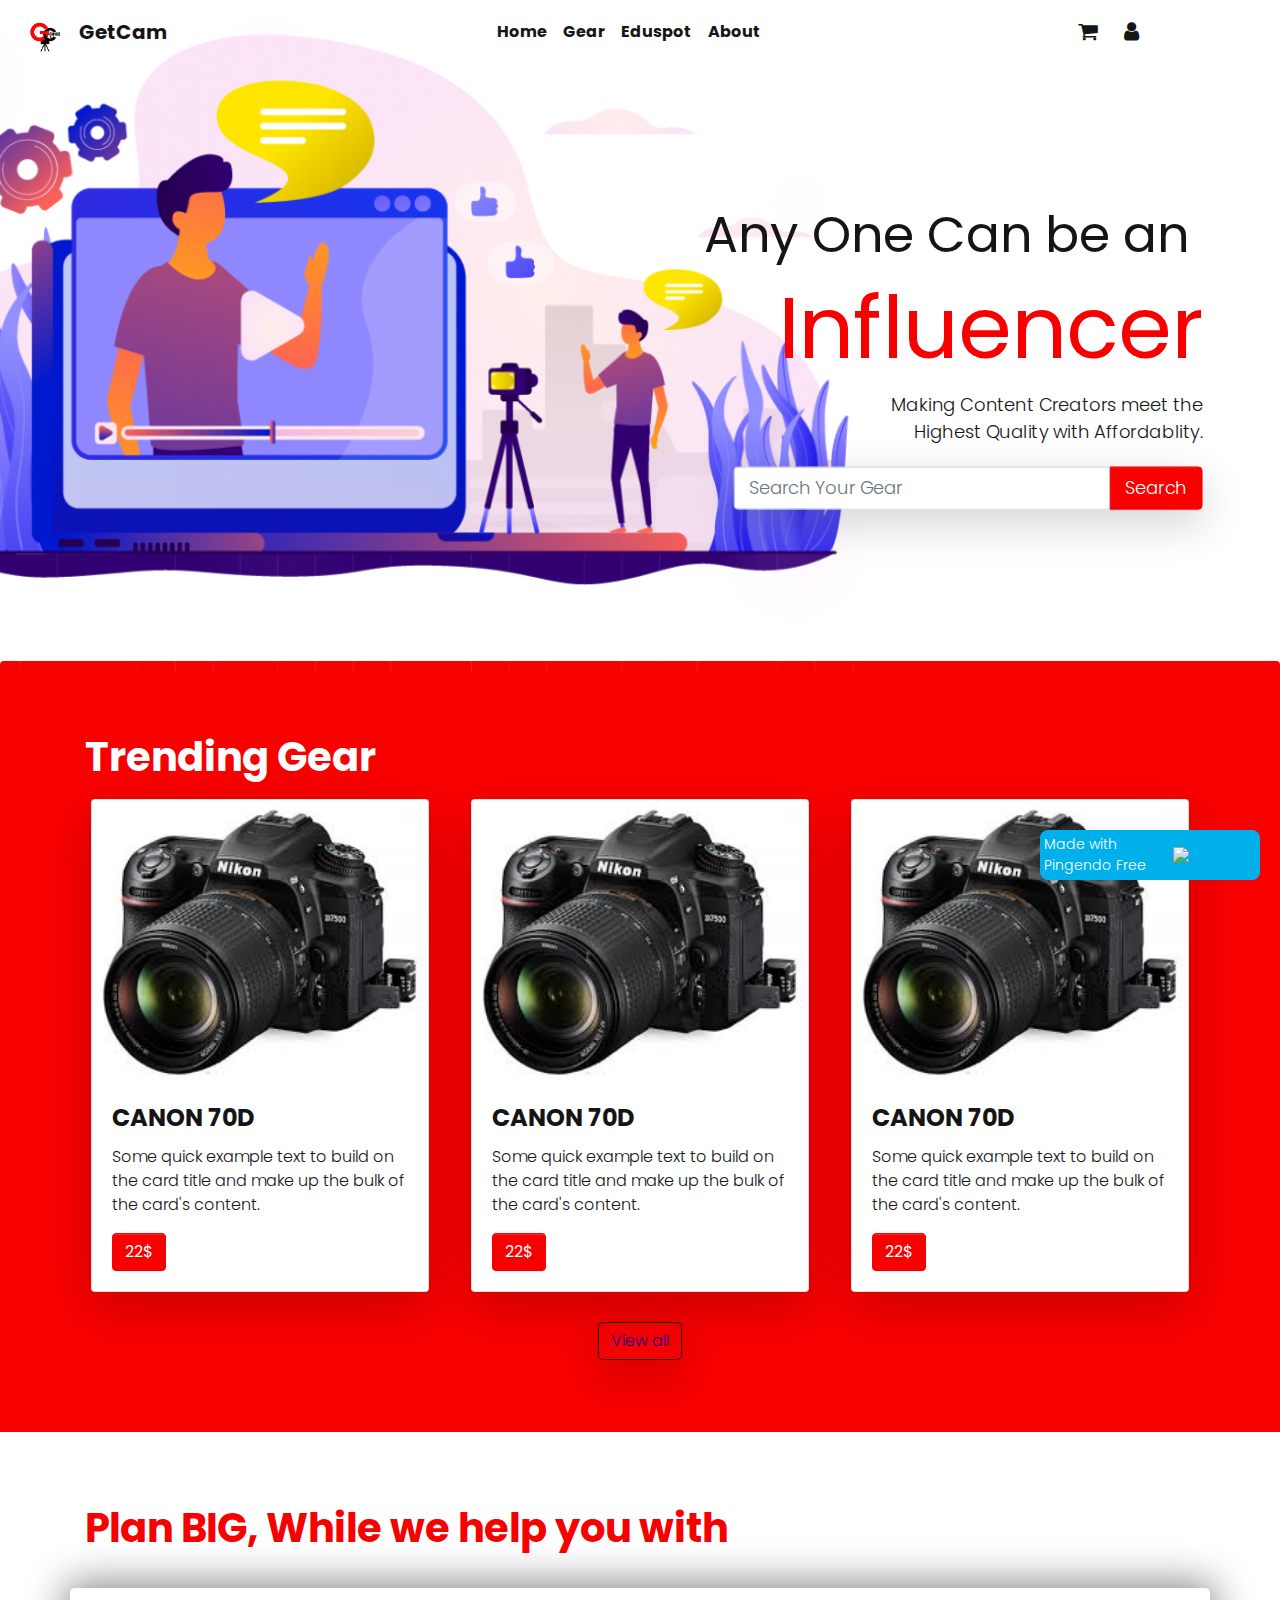
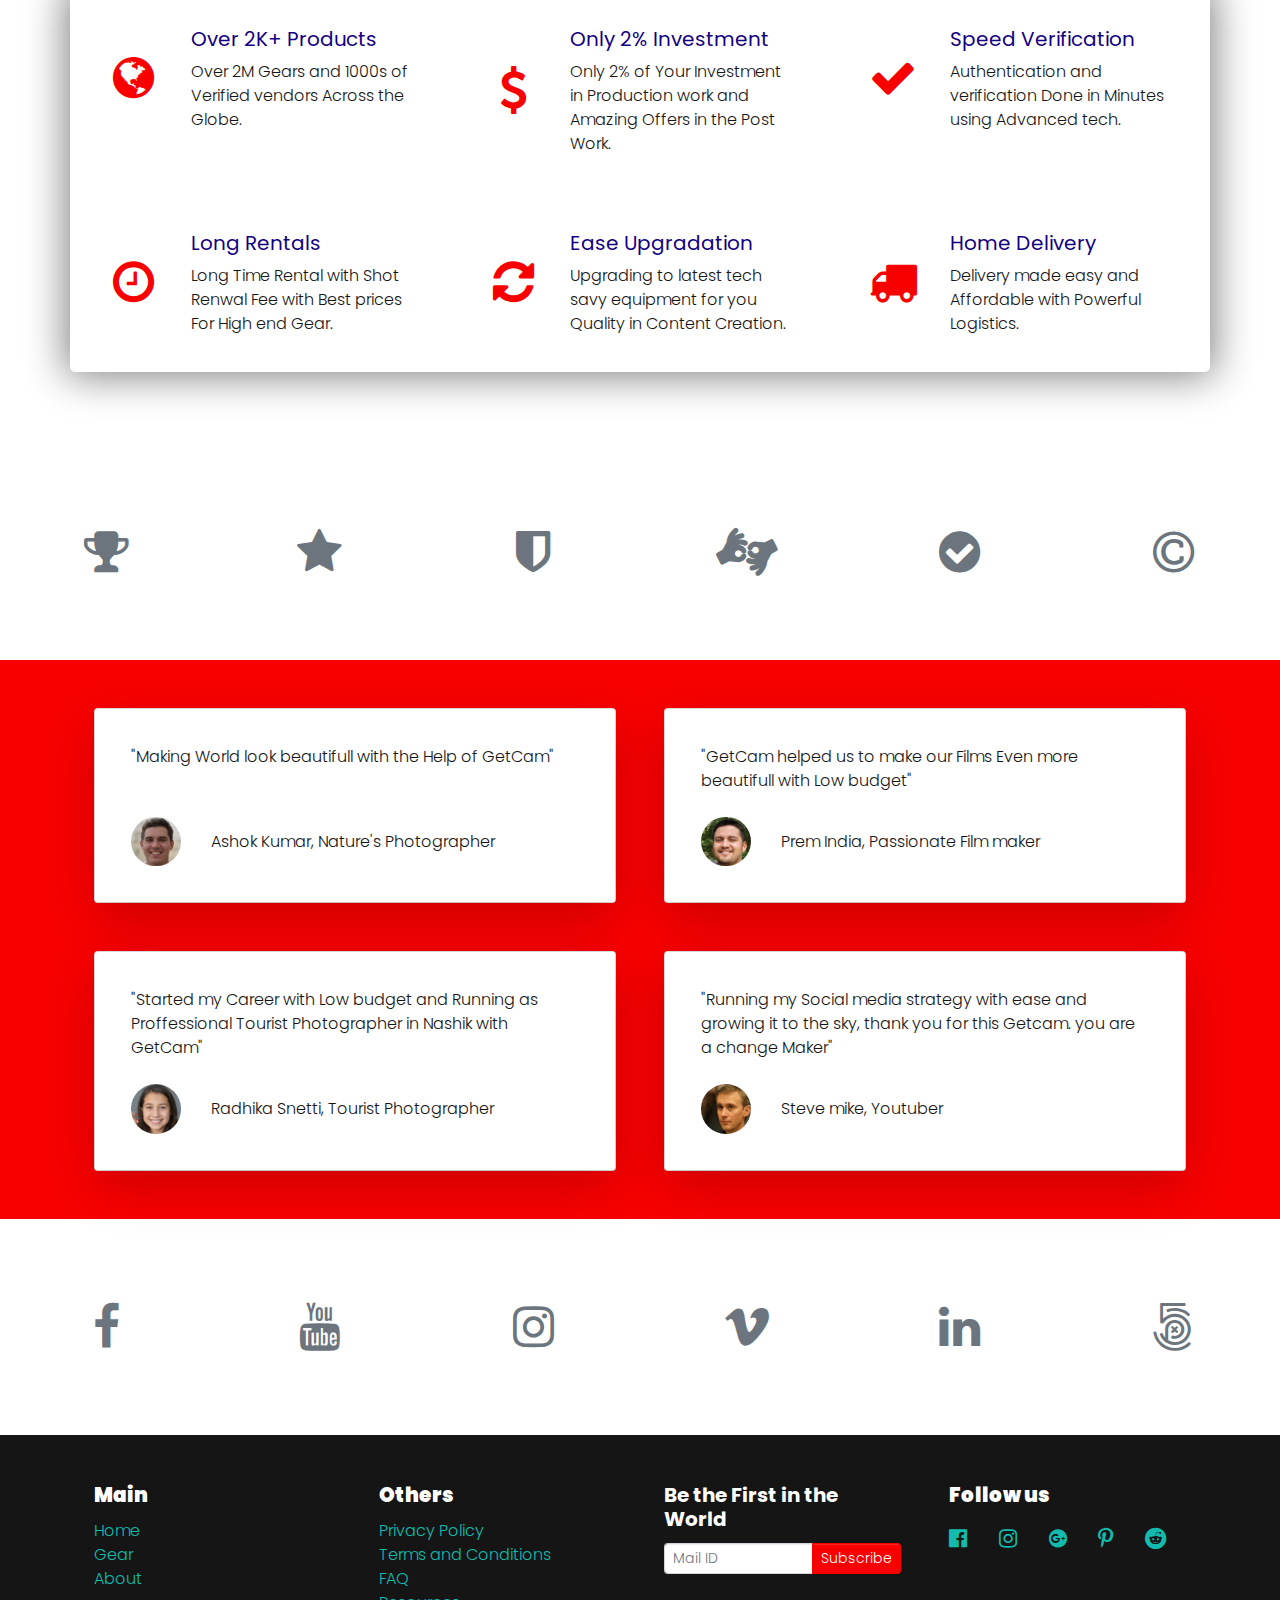
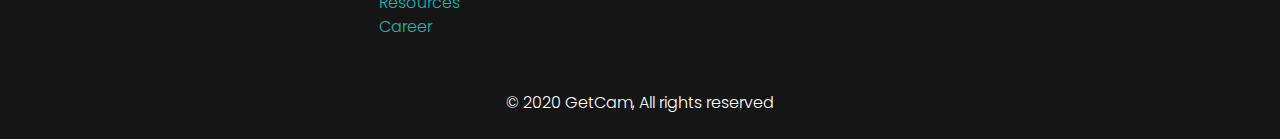
==== commit 565347b4: ".3" ====
--- a/index.html
+++ b/index.html
@@ -13,96 +13,104 @@
 </head>
 
 <body>
-  <nav class="navbar navbar-expand-md navbar-light">
-    <div class="container"> <button class="navbar-toggler navbar-toggler-right border-0" type="button" data-toggle="collapse" data-target="#navbar6">
-        <span class="navbar-toggler-icon"></span>
+  <nav class="navbar navbar-expand-md navbar-none navbar-dark justify-content-end"><img src="assets/gc.png" width="40" height="40" class="d-inline-block align-top mx-auto" alt="">
+    <div class="container-fluid"> <button class="navbar-toggler navbar-toggler-right border-0" type="button" data-toggle="collapse" data-target="#navbar6">
+        <i class="fa fa-2x fa-bars d-flex align-items-center justify-content-center"></i>
       </button>
-      <div class="collapse navbar-collapse" id="navbar6">
-        <ul class="navbar-nav">
-          <li class="nav-item d-flex align-items-center"><a class="nav-link" href="#"><i class="fa fa-fw fa-camera fa-lg"></i></a></li>
-        </ul> <a class="navbar-brand text-primary d-none d-md-block" href="#">
+      <div class="collapse navbar-collapse justify-content-end" id="navbar6">
+        <a class="navbar-brand text-primary d-none d-md-block" href="#">
           <i class="fa d-inline fa-lg fa-cameralg"></i>
-          <b><b class="text-danger"> GetCam</b></b>
+          <b><b class="text-dark"> GetCam</b></b>
         </a>
         <ul class="navbar-nav mx-auto">
-          <li class="nav-item"> <a class="nav-link text-decoration-none" href="#"><b><b>Home</b></b></a> </li>
-          <li class="nav-item"> <a class="nav-link" href="#"><b><b>Gear</b></b></a> </li>
-          <li class="nav-item"> <a class="nav-link" href="#"><b><b>Eduspot</b></b></a> </li>
-          <li class="nav-item"> <a class="nav-link" href="#"><b><b>About</b></b></a> </li>
+          <li class="nav-item"> <a class="nav-link text-decoration-none" href="https://bit.ly/3oRCNjJ"><b><b class="text-dark">Home</b></b></a> </li>
+          <li class="nav-item"> <a class="nav-link" href="https://bit.ly/3oRCNjJ"><b><b class="text-dark">Gear</b></b></a> </li>
+          <li class="nav-item"> <a class="nav-link" href="https://bit.ly/3oRCNjJ"><b><b class="text-dark">Eduspot</b></b></a> </li>
+          <li class="nav-item text-white"> <a class="nav-link" href="https://bit.ly/3oRCNjJ"><b><b class="text-dark">About</b></b></a> </li>
         </ul>
         <ul class="navbar-nav">
-          <li class="nav-item d-flex align-items-center"><a class="nav-link" href="#"><i class="fa fa-fw fa-shopping-cart fa-lg"></i></a></li>
-          <li class="nav-item dropdown"> <a class="nav-link dropdown-toggle" href="http://example.com" id="navbarDropdownMenuLink" data-toggle="dropdown" aria-haspopup="true" aria-expanded="false"><i class="fa fa-fw fa-user fa-lg"></i>&nbsp;</a>
+          <li class="nav-item d-flex align-items-center"><a class="nav-link" href="https://bit.ly/3oRCNjJ"><i class="fa fa-fw fa-shopping-cart fa-lg text-dark"></i></a></li>
+          <li class="nav-item dropdown mr-5 text-dark"> <a class="nav-link dropdown-toggle" href="https://bit.ly/3oRCNjJ" id="navbarDropdownMenuLink" data-toggle="dropdown" aria-haspopup="true" aria-expanded="false"><i class="fa fa-fw fa-user fa-lg text-dark"></i>&nbsp;</a>
             <div class="dropdown-menu" aria-labelledby="navbarDropdownMenuLink"> <a class="dropdown-item" href="#">Profile</a> <a class="dropdown-item" href="#">Log Out</a> </div>
           </li>
         </ul>
       </div>
     </div>
   </nav>
-  <div class="py-5 text-center text-md-right" style="	background-image: url(&quot;https://wallpapercave.com/wp/wp7852843.jpg&quot;);	background-position: right bottom;	background-size: cover;	background-repeat: repeat;	background-attachment: fixed;">
-    <div class="container">
-      <div class="row">
-        <div class="p-5 mx-auto mx-md-0 ml-md-auto col-10 col-md-9">
-          <h3 class="display-3 text-white"><b>Any One Can Be Influencer</b></h3>
-          <p class="mb-3 lead text-white">Helping Content creators to be the best..!!</p>
-          <form class="form-inline d-flex justify-content-end">
-            <div class="input-group shadow-lg rounded-lg"> <input type="search" class="form-control form-control-lg" placeholder="Search Your Gear" id="formcover1">
-              <div class="input-group-append"> <button class="btn btn-secondary" type="button">Search</button> </div>
-            </div>
-          </form>
-        </div>
-      </div>
-    </div>
-  </div>
-  <div class="py-5">
+  <div class="text-md-right d-flex justify-content-end align-items-end" style="	background-attachment: fixed;	transform: scale(0.9);">
+    <div class="d-flex justify-content-end align-items-center container-fluid mb-5" style="">
+      <div class="row d-flex justify-content-end align-items-center">
+        <div class="mb-5 col-md-6" style=""><img class="img-fluid d-block float-left mb-5" src="assets/PinClipart.com_microsoft-clipart-site_5812325.png" width="999" style="	transform: translateX(5%)  translateY(19%)  scale(2);"></div>
+        <div class="mx-md-0 ml-md-auto text-right pb-2 col-12 col-lg-6 col-md-7" style="">
+          <div class="row">
+            <div class="col-md-12">
+              <h3 class="pt-5 display-4 text-dark"><b>Any One Can be an&nbsp;</b></h3>
+              <div class="row">
+                <div class="col-md-12">
+                  <h3 class="display-1 text-secondary"><b>Influencer</b></h3>
+                </div>
+              </div>
+            </div>
+          </div>
+          <div class="row text-right d-flex justify-content-end align-items-center">
+            <div class="d-flex align-items-end justify-content-end col-md-8" style="">
+              <p class="mb-3 lead text-dark break">Making Content Creators meet the Highest Quality with Affordablity.</p>
+            </div>
+          </div>
+          <div class="row">
+            <div class="col-md-12">
+              <form class="form-inline d-flex justify-content-end">
+                <div class="input-group shadow-lg rounded-lg"> <input type="search" class="form-control form-control-lg" placeholder="Search Your Gear" id="formcover1">
+                  <div class="input-group-append"> <button class="btn btn-secondary btn-block btn-lg" type="button">Search</button> </div>
+                </div>
+              </form>
+            </div>
+          </div>
+        </div>
+      </div>
+    </div>
+  </div>
+  <div class="py-5 bg-secondary rounded-top border-top-0">
     <div class="container">
       <div class="row">
         <div class="col-md-12">
-          <h1 class="text-secondary">Trending Gear</h1>
-        </div>
-      </div>
-      <div class="row">
-        <div class="col-md-3">
-          <div class="card shadow-lg"> <img class="card-img-top" src="assets/download.jpg" alt="Card image cap">
+          <h1 class="text-white">Trending Gear</h1>
+        </div>
+      </div>
+      <div class="row">
+        <div class="col-md-4">
+          <div class="card shadow-lg m-1"> <img class="card-img-top" src="assets/download.jpg" alt="Card image cap">
             <div class="card-body">
               <h4 class="card-title">CANON 70D</h4>
-              <p class="card-text">Some quick example text to build on the card title and make up the bulk of the card's content.</p> <a href="#" class="btn btn-secondary"><b>22$</b></a>
-            </div>
-          </div>
-        </div>
-        <div class="col-md-3">
-          <div class="card shadow-lg"> <img class="card-img-top" src="assets/download.jpg" alt="Card image cap">
+              <p class="card-text">Some quick example text to build on the card title and make up the bulk of the card's content.</p> <a href="https://bit.ly/3oRCNjJ" class="btn btn-secondary"><b>22$</b></a>
+            </div>
+          </div>
+        </div>
+        <div class="col-md-4">
+          <div class="card shadow-lg m-1"> <img class="card-img-top" src="assets/download.jpg" alt="Card image cap">
             <div class="card-body">
               <h4 class="card-title">CANON 70D</h4>
-              <p class="card-text">Some quick example text to build on the card title and make up the bulk of the card's content.</p> <a href="#" class="btn btn-secondary"><b>22$</b></a>
-            </div>
-          </div>
-        </div>
-        <div class="col-md-3">
-          <div class="card shadow-lg"> <img class="card-img-top" src="assets/download.jpg" alt="Card image cap">
+              <p class="card-text">Some quick example text to build on the card title and make up the bulk of the card's content.</p> <a href="https://bit.ly/3oRCNjJ" class="btn btn-secondary"><b>22$</b></a>
+            </div>
+          </div>
+        </div>
+        <div class="col-md-4">
+          <div class="card shadow-lg m-1"> <img class="card-img-top" src="assets/download.jpg" alt="Card image cap">
             <div class="card-body">
               <h4 class="card-title">CANON 70D</h4>
-              <p class="card-text">Some quick example text to build on the card title and make up the bulk of the card's content.</p> <a href="#" class="btn btn-secondary"><b>22$</b></a>
-            </div>
-          </div>
-        </div>
-        <div class="col-md-3">
-          <div class="card shadow-lg"> <img class="card-img-top" src="assets/download.jpg" alt="Card image cap">
-            <div class="card-body">
-              <h4 class="card-title">CANON 70D</h4>
-              <p class="card-text">Some quick example text to build on the card title and make up the bulk of the card's content.</p> <a href="#" class="btn btn-secondary"><b>22$</b></a>
-            </div>
-          </div>
-        </div>
-      </div>
-    </div>
-    <div class="container">
-      <div class="row">
-        <div class="col-md-12 d-flex justify-content-center mt-3"><a class="btn btn-outline-secondary" href="#">View all</a></div>
-      </div>
-    </div>
-  </div>
-  <div class="py-5">
+              <p class="card-text">Some quick example text to build on the card title and make up the bulk of the card's content.</p> <a href="https://bit.ly/3oRCNjJ" class="btn btn-secondary"><b>22$</b></a>
+            </div>
+          </div>
+        </div>
+      </div>
+    </div>
+    <div class="container">
+      <div class="row">
+        <div class="col-md-12 d-flex justify-content-center mt-3"><a class="btn border rounded-lg border-dark shadow-lg btn-outline-primary" href="https://bit.ly/3oRCNjJ" style="">View all</a></div>
+      </div>
+    </div>
+  </div>
+  <div class="py-5" style="">
     <div class="container">
       <div class="row">
         <div class="col-md-12 mb-3">
@@ -110,8 +118,8 @@
         </div>
       </div>
     </div>
-    <div class="container shadow-lg rounded-lg">
-      <div class="row">
+    <div class="rounded-lg container mx-auto mr-1 ml-1" style="	box-shadow: 0px 0px 40px 4px grey;">
+      <div class="row d-flex justify-content-center align-items-center">
         <div class="col-md-12 text-center">
         </div>
       </div>
@@ -185,17 +193,17 @@
       </div>
     </div>
   </div>
-  <div class="py-3">
+  <div class="py-3 bg-secondary">
     <div class="container">
       <div class="row">
         <div class="col-md-6 p-3">
           <div class="card">
             <div class="card-body p-4 shadow-lg">
-              <p class="mb-3">I throw myself down among the tall grass by the trickling stream; and, as I lie close to the earth, a thousand unknown plants are noticed by me: when I hear the buzz of the little world.</p>
-              <div class="row">
-                <div class="col-lg-2 col-3"> <img class="img-fluid d-block rounded-circle" src="https://static.pingendo.com/img-placeholder-2.svg"> </div>
+              <p class="mb-3"> "Making World look beautifull with the Help of GetCam"<br><br></p>
+              <div class="row">
+                <div class="col-lg-2 col-3"> <img class="img-fluid d-block rounded-circle" src="assets/image (1).jpg"> </div>
                 <div class="col-lg-10 col-9 d-flex align-items-center">
-                  <p class="my-2">J. W. Goethe <i>CEO</i> </p>
+                  <p class="my-2">Ashok Kumar, Nature's Photographer</p>
                 </div>
               </div>
             </div>
@@ -204,11 +212,11 @@
         <div class="ml-auto col-md-6 p-3">
           <div class="card">
             <div class="card-body p-4 shadow-lg">
-              <p class="mb-3">Then, my friend, when darkness overspreads my eyes, and heaven and earth seem to dwell in my soul and absorb its power, like the form of a beloved mistress, then I often think with longing.</p>
-              <div class="row">
-                <div class="col-lg-2 col-3"> <img class="img-fluid d-block rounded-circle" src="https://static.pingendo.com/img-placeholder-3.svg"> </div>
+              <p class="mb-3">"GetCam helped us to make our Films Even more beautifull with Low budget"</p>
+              <div class="row">
+                <div class="col-lg-2 col-3"> <img class="img-fluid d-block rounded-circle" src="assets/image (2).jpg"> </div>
                 <div class="col-lg-10 col-9 d-flex align-items-center">
-                  <p class="my-2">G. W. John&nbsp; <i>Co-founder</i> </p>
+                  <p class="my-2">Prem India, Passionate Film maker</p>
                 </div>
               </div>
             </div>
@@ -221,11 +229,11 @@
         <div class="col-md-6 p-3">
           <div class="card">
             <div class="card-body p-4 shadow-lg">
-              <p class="mb-3">I throw myself down among the tall grass by the trickling stream; and, as I lie close to the earth, a thousand unknown plants are noticed by me: when I hear the buzz of the little world.</p>
-              <div class="row">
-                <div class="col-lg-2 col-3"> <img class="img-fluid d-block rounded-circle" src="https://static.pingendo.com/img-placeholder-2.svg"> </div>
+              <p class="mb-3">"Started my Career with Low budget and Running as Proffessional Tourist Photographer in Nashik with GetCam"</p>
+              <div class="row">
+                <div class="col-lg-2 col-3"> <img class="img-fluid d-block rounded-circle" src="assets/image.jpg"> </div>
                 <div class="col-lg-10 col-9 d-flex align-items-center">
-                  <p class="my-2">J. W. Goethe <i>CEO</i> </p>
+                  <p class="my-2">Radhika Snetti, Tourist Photographer</p>
                 </div>
               </div>
             </div>
@@ -234,11 +242,11 @@
         <div class="ml-auto col-md-6 p-3">
           <div class="card">
             <div class="card-body p-4 shadow-lg">
-              <p class="mb-3">Then, my friend, when darkness overspreads my eyes, and heaven and earth seem to dwell in my soul and absorb its power, like the form of a beloved mistress, then I often think with longing.</p>
-              <div class="row">
-                <div class="col-lg-2 col-3"> <img class="img-fluid d-block rounded-circle" src="https://static.pingendo.com/img-placeholder-3.svg"> </div>
+              <p class="mb-3">"Running my Social media strategy with ease and growing it to the sky, thank you for this Getcam. you are a change Maker"</p>
+              <div class="row">
+                <div class="col-lg-2 col-3"> <img class="img-fluid d-block rounded-circle" src="assets/image (3).jpg"> </div>
                 <div class="col-lg-10 col-9 d-flex align-items-center">
-                  <p class="my-2">G. W. John&nbsp; <i>Co-founder</i> </p>
+                  <p class="my-2">Steve mike, Youtuber</p>
                 </div>
               </div>
             </div>
@@ -259,35 +267,25 @@
       </div>
     </div>
   </div>
-  <div class="py-5 text-white text-left" style="	background-image: linear-gradient(to bottom, rgba(0, 0, 0, .50), rgba(0, 0, 0, .50)), url(&quot;https://i.insider.com/5508aa21ecad040707441700?width=1100&amp;format=jpeg&amp;auto=webp&quot;);	background-position: center, center;	background-size: cover;	background-repeat, background-attachment: fixed;">
-    <div class="container">
-      <div class="row">
-        <div class="col-md-8 mx-auto">
-          <h1 class="mb-3 text-warning">Take a Step forward to be the Best</h1>
-          <a class="btn btn-secondary ml-1" href="#"><b>Sign Up</b></a>
-        </div>
-      </div>
-    </div>
-  </div>
-  <div class="py-3">
+  <div class="py-3 text-white bg-dark">
     <div class="container">
       <div class="row">
         <div class="col-lg-3 col-6 p-3">
           <h5 class=""> <b>Main</b> </h5>
           <ul class="list-unstyled">
-            <li> <a href="#">Home</a> </li>
-            <li> <a href="#">Gear</a> </li>
-            <li> <a href="#">About</a> </li>
+            <li> <a href="https://bit.ly/3oRCNjJ">Home</a> </li>
+            <li> <a href="https://bit.ly/3oRCNjJ">Gear</a> </li>
+            <li> <a href="https://bit.ly/3oRCNjJ">About</a> </li>
           </ul>
         </div>
         <div class="col-lg-3 col-6 p-3">
           <h5> <b>Others</b> </h5>
           <ul class="list-unstyled">
-            <li> <a href="#">Privacy Policy</a> </li>
-            <li> <a href="#" contenteditable="true">Terms and Conditions</a> </li>
-            <li> <a href="#">FAQ</a> </li>
-            <li> <a href="#">Resources</a> </li>
-            <li> <a href="#">Career</a> </li>
+            <li> <a href="https://bit.ly/3oRCNjJ">Privacy Policy</a> </li>
+            <li> <a href="https://bit.ly/3oRCNjJ" contenteditable="true">Terms and Conditions</a> </li>
+            <li> <a href="https://bit.ly/3oRCNjJ">FAQ</a> </li>
+            <li> <a href="https://bit.ly/3oRCNjJ">Resources</a> </li>
+            <li> <a href="https://bit.ly/3oRCNjJ">Career</a> </li>
           </ul>
         </div>
         <div class="col-lg-3 col-md-6 p-3">
@@ -299,9 +297,9 @@
           <div class="row">
             <div class="col-md-12">
               <form class="form-inline">
-                <div class="input-group">
+                <div class="input-group input-group-sm">
                   <input type="text" class="form-control" placeholder="Mail ID">
-                  <div class="input-group-append"><button class="btn btn-danger" type="button">Subscribe</button></div>
+                  <div class="input-group-append"><button class="btn btn-secondary" type="button">Subscribe</button></div>
                 </div>
               </form>
             </div>
